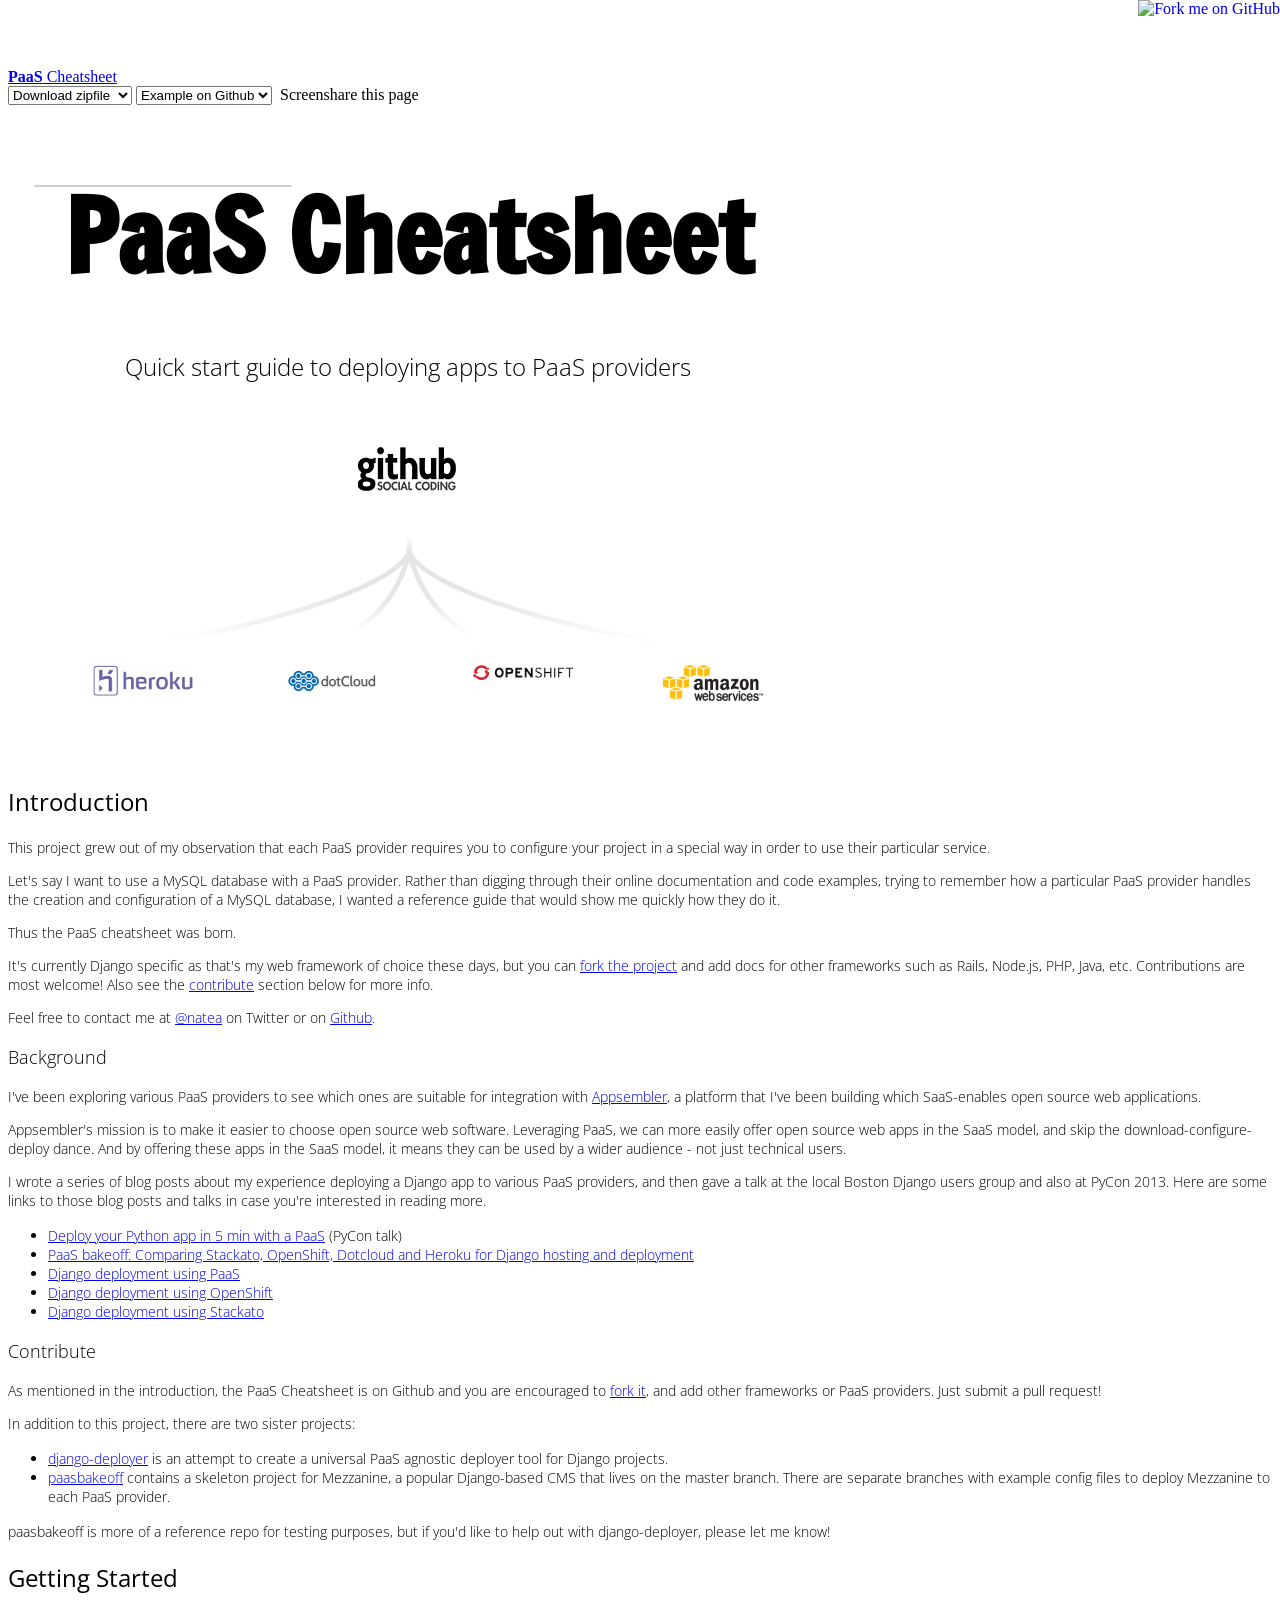
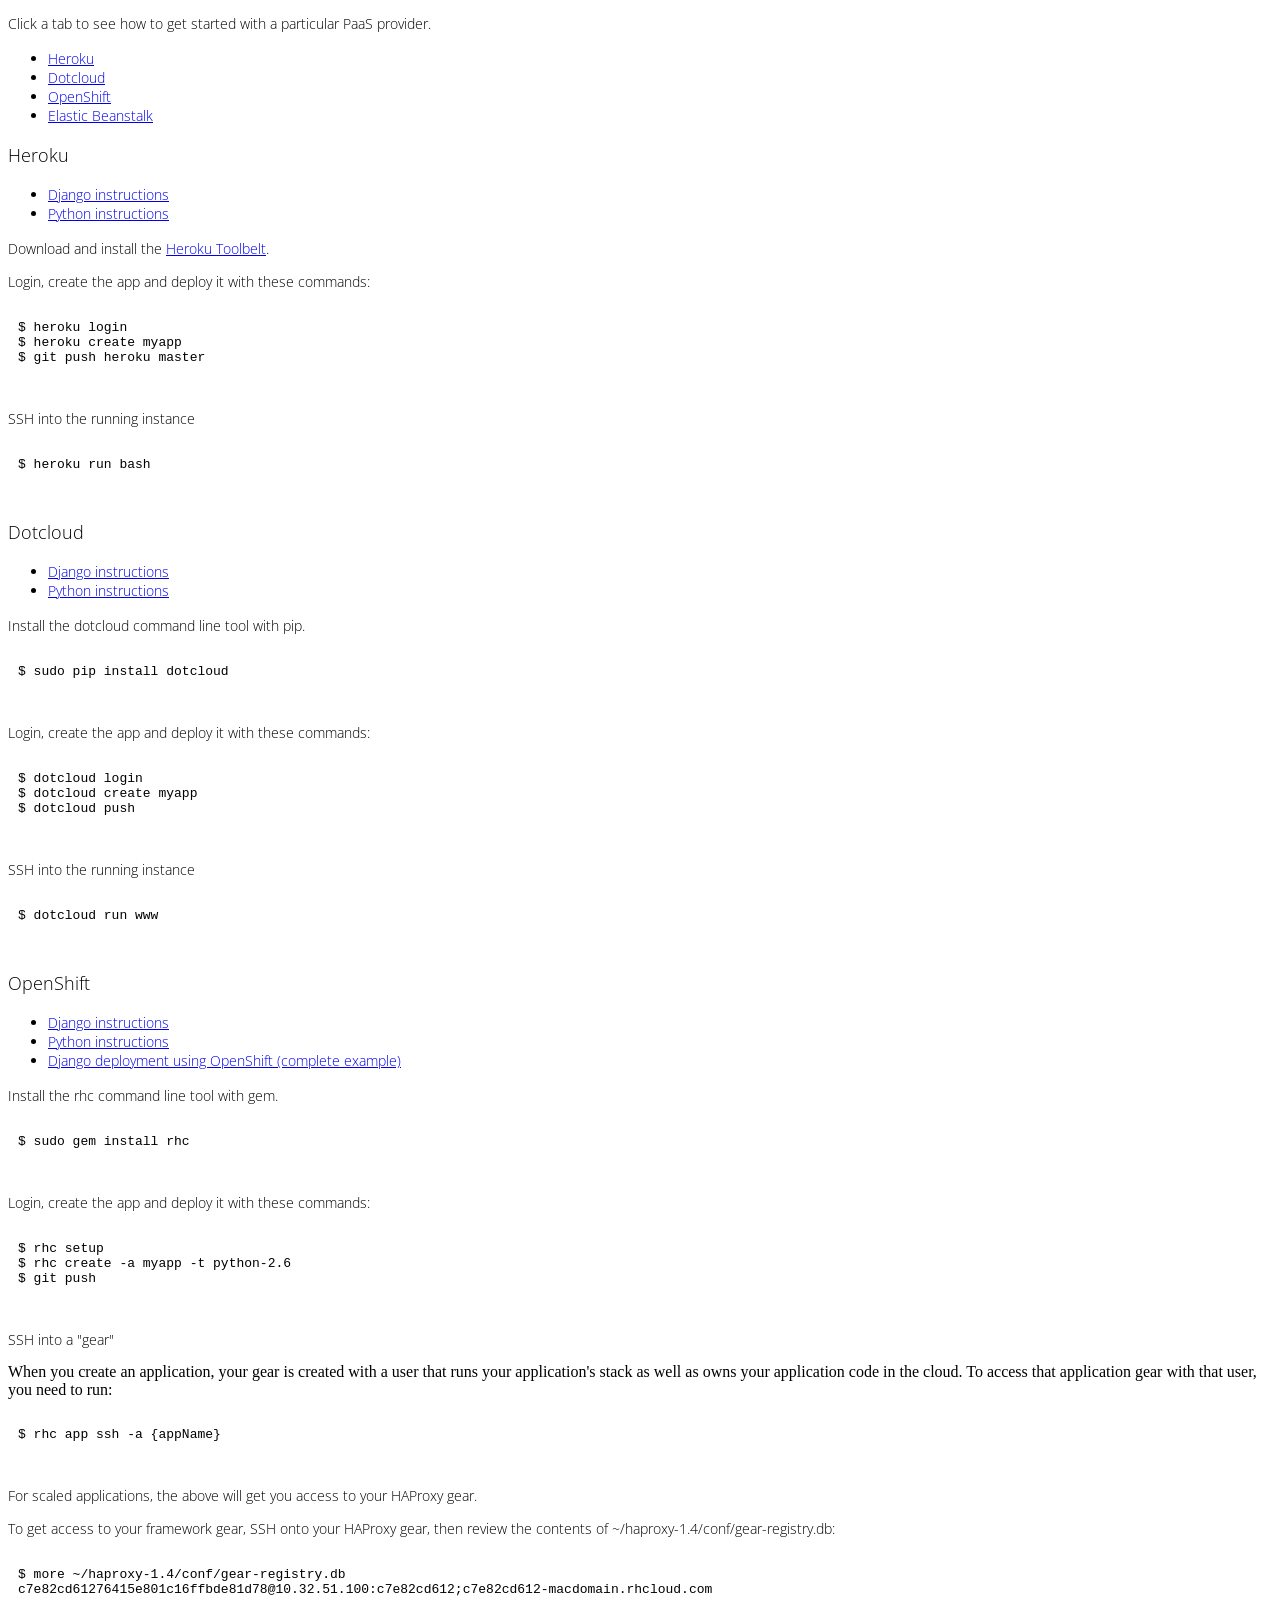
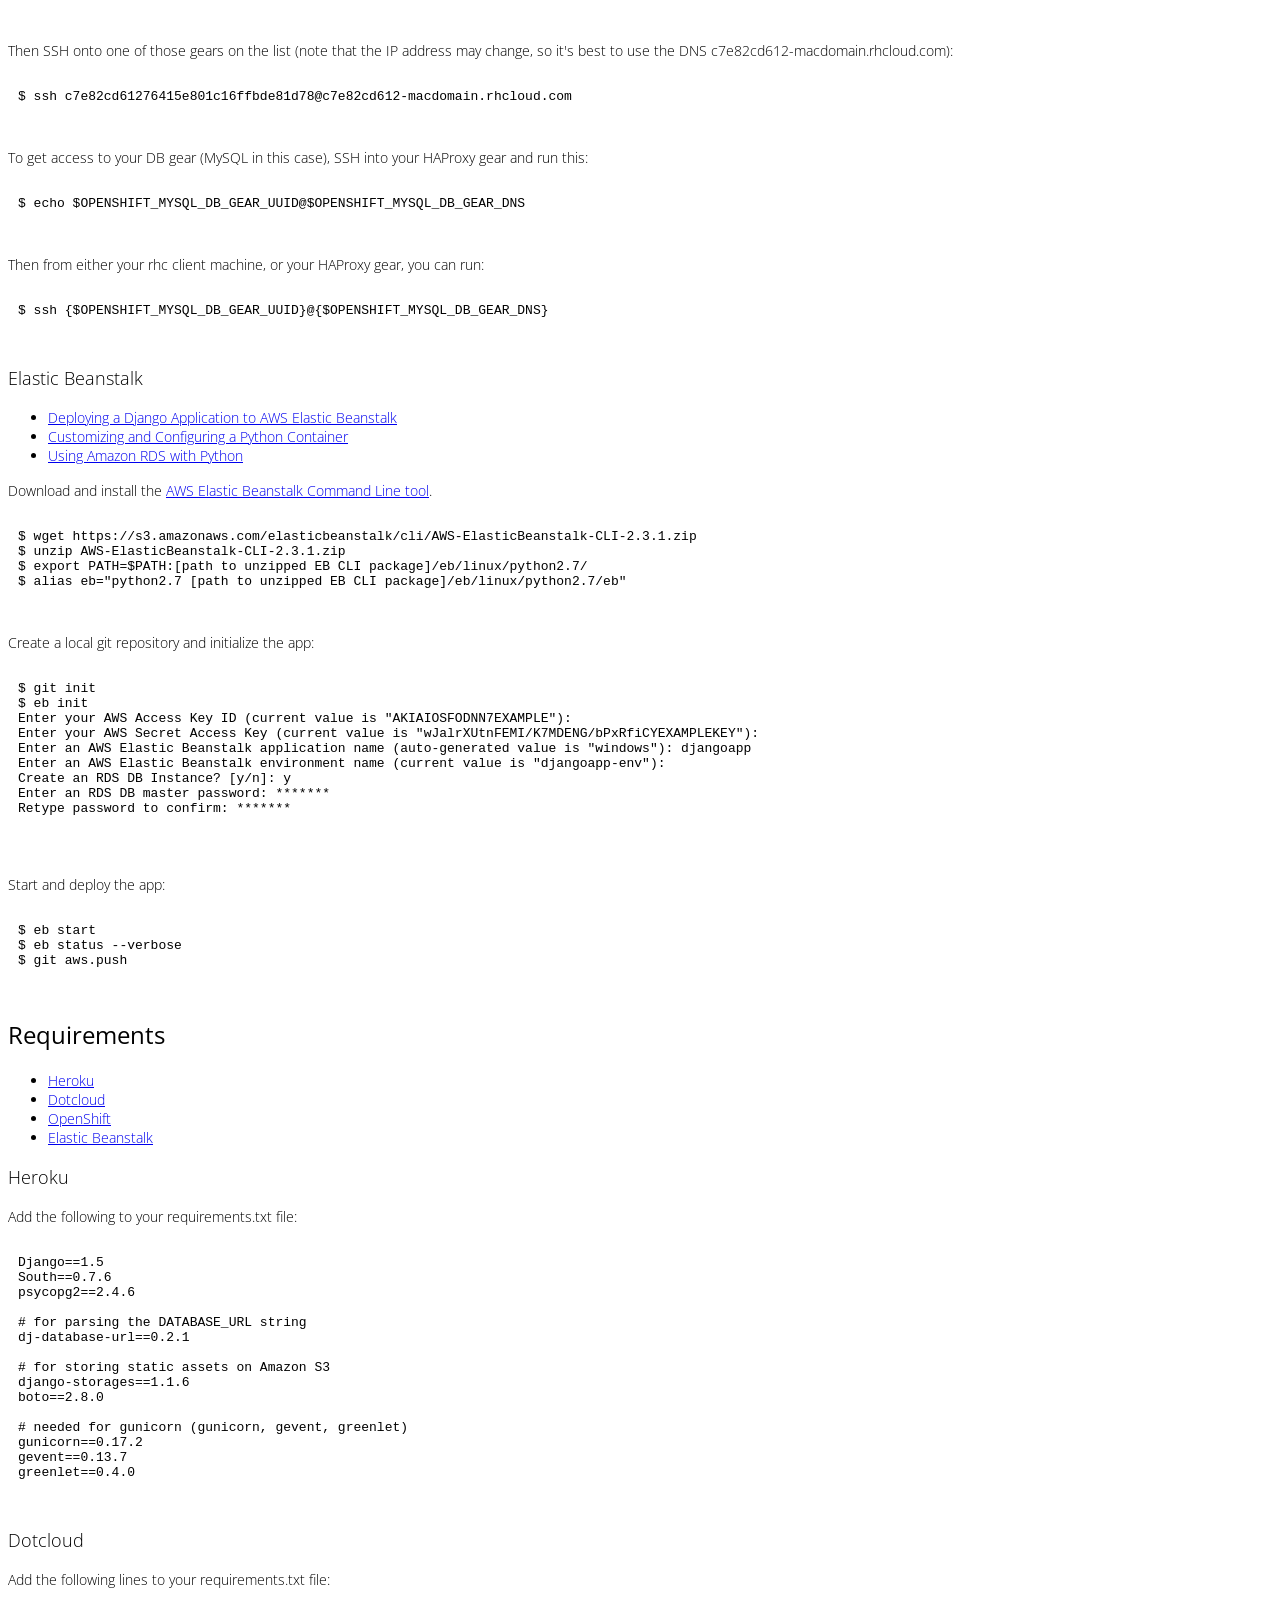
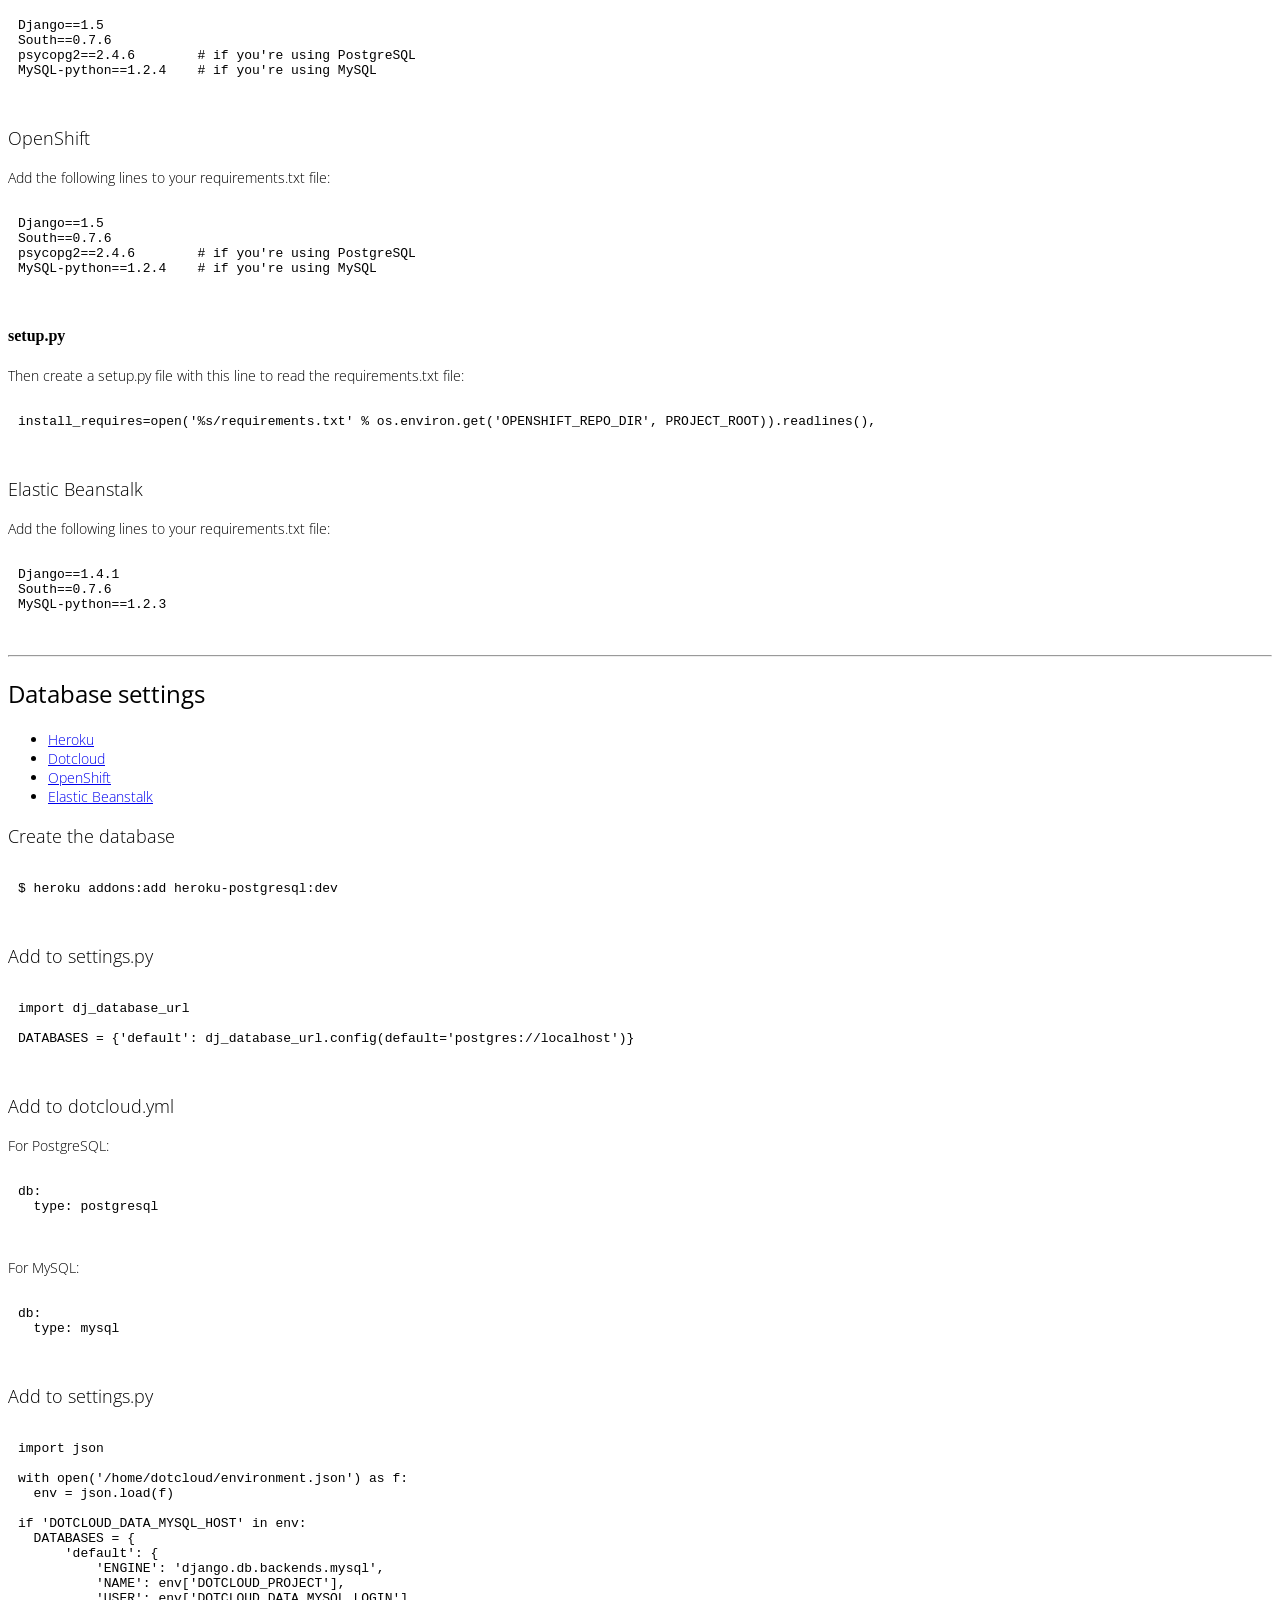
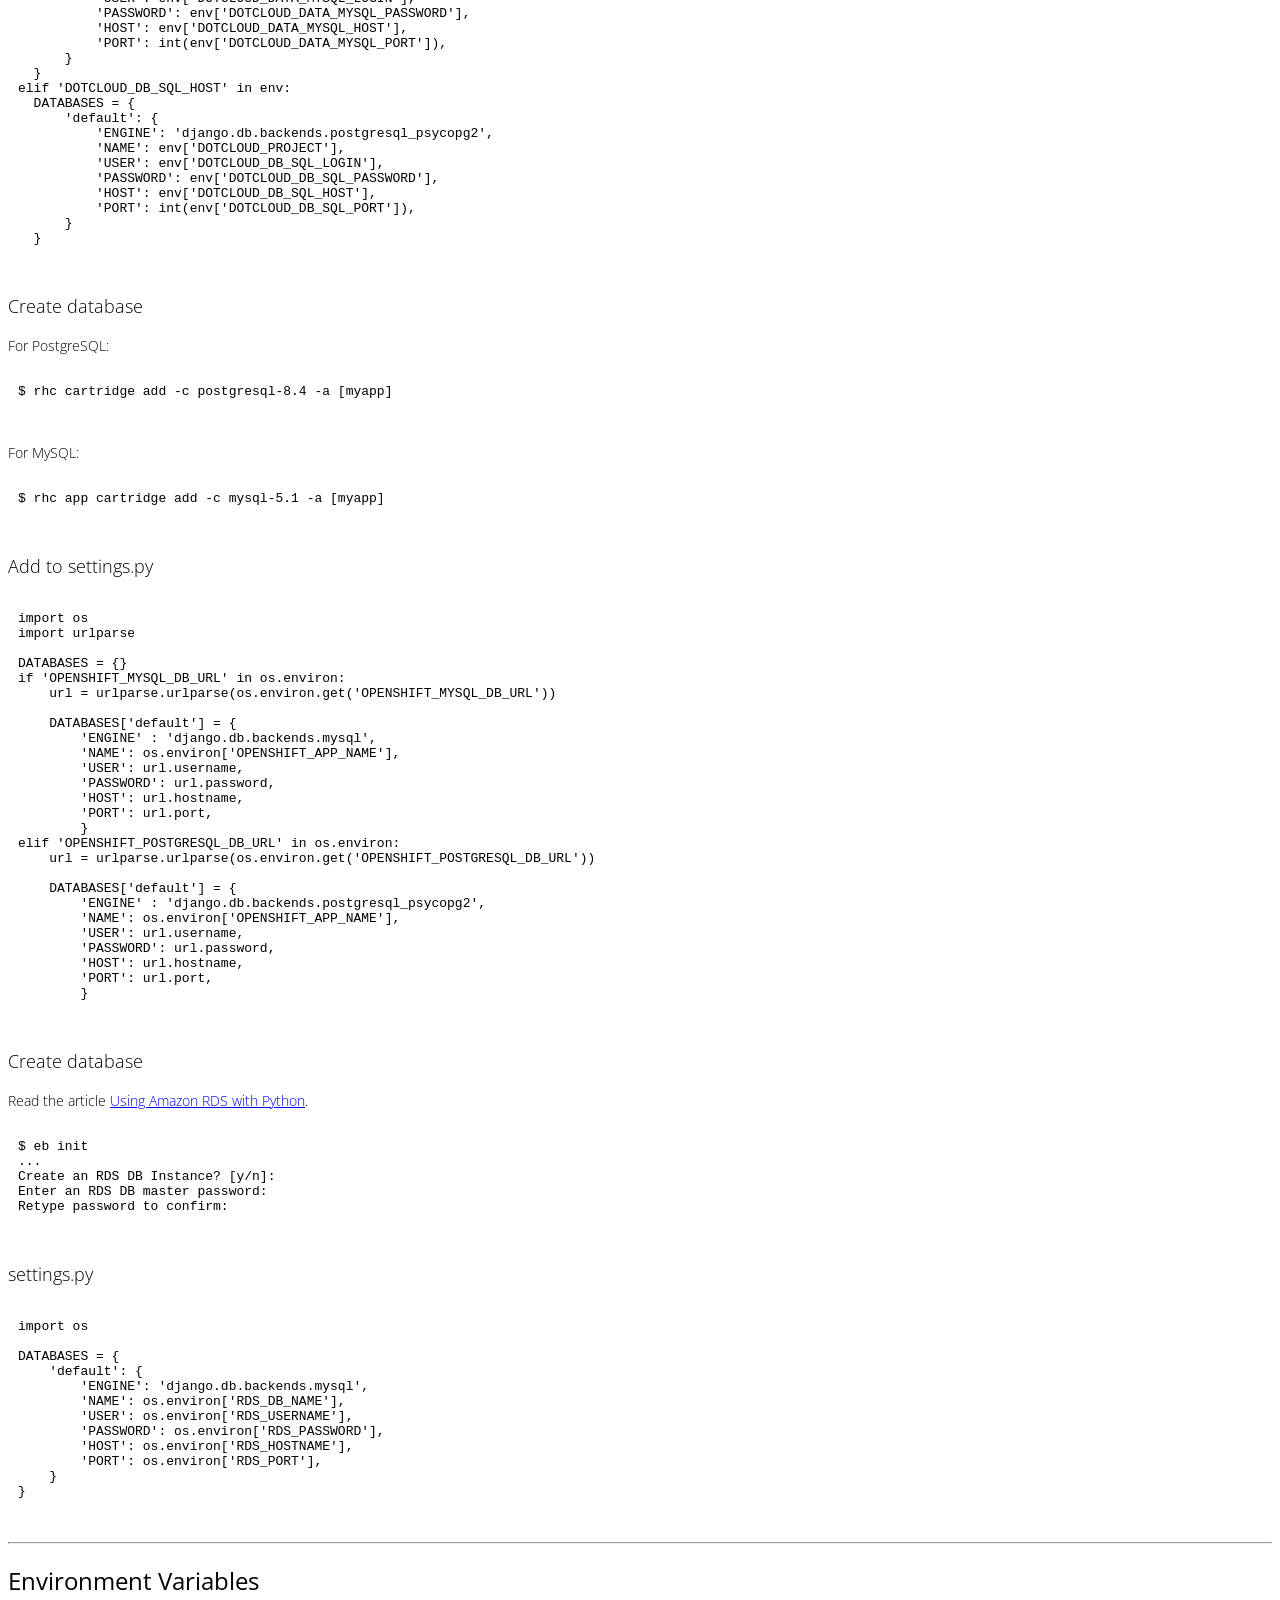
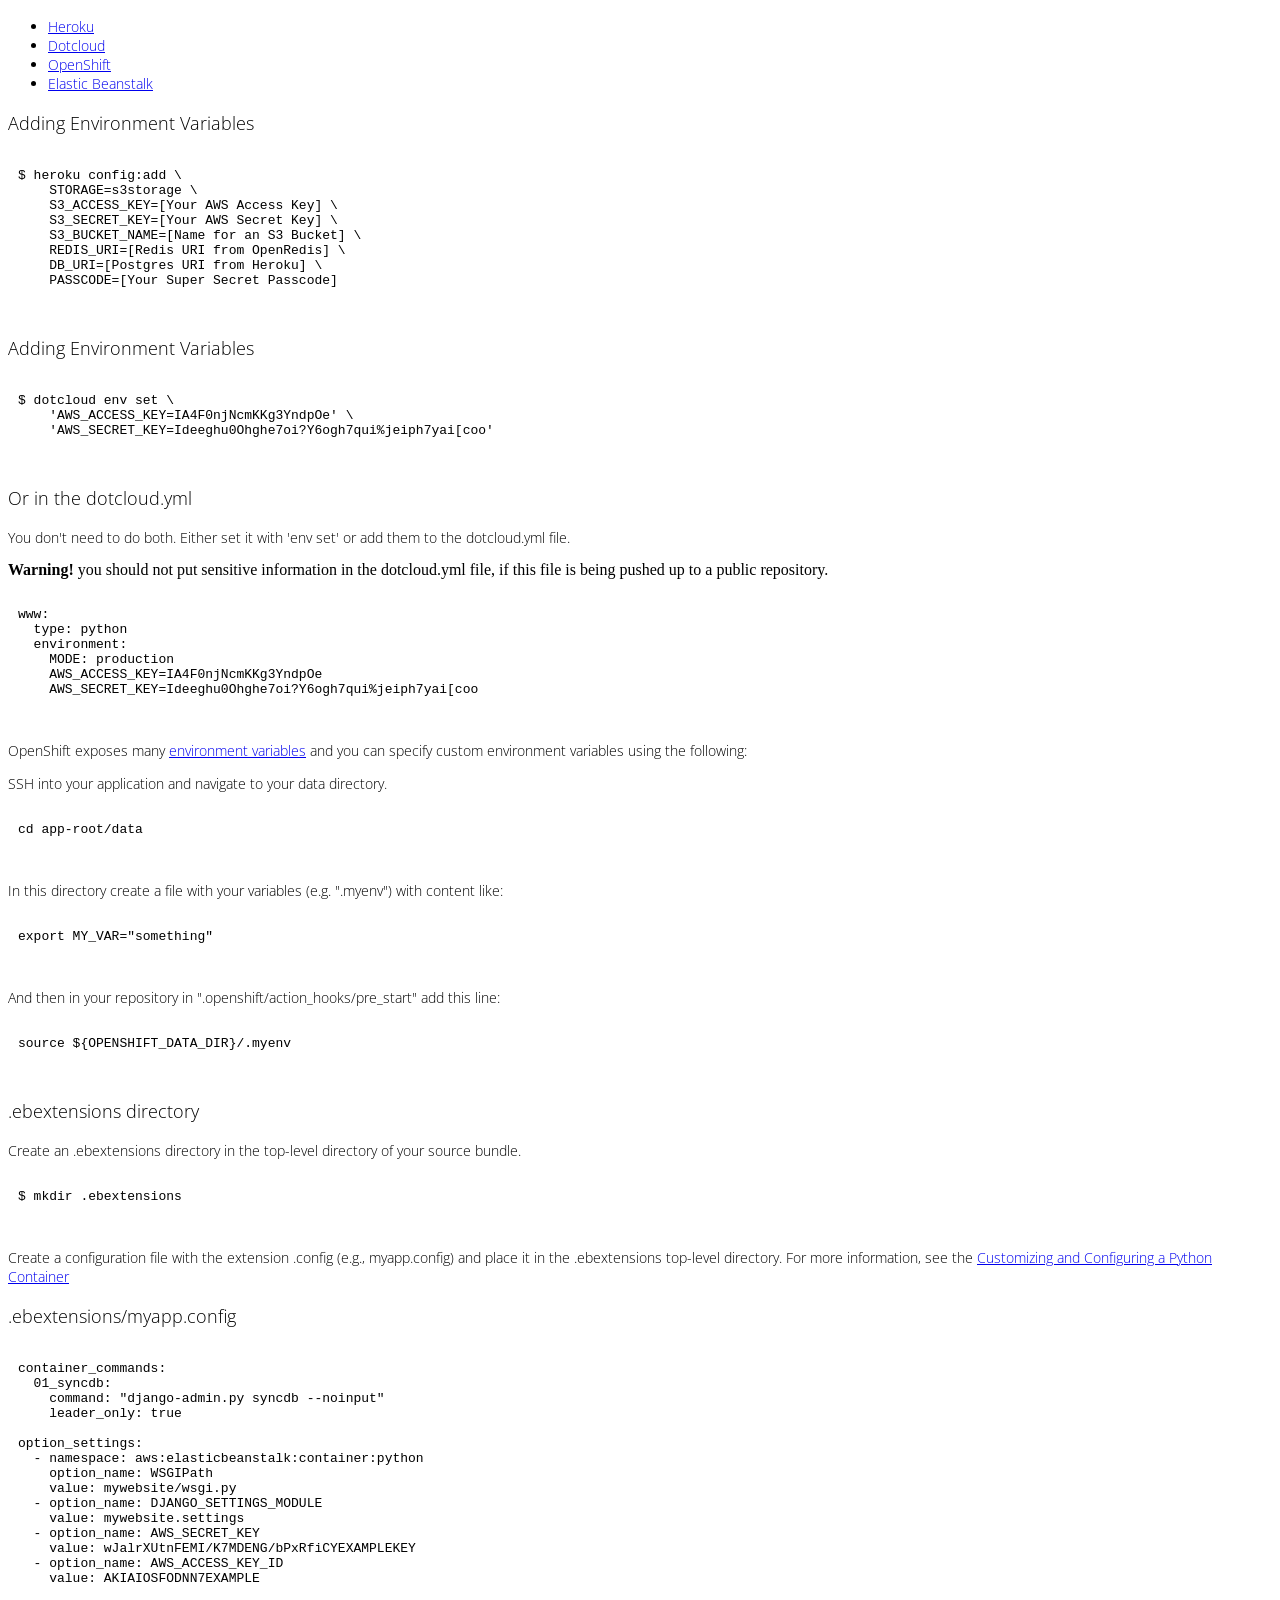
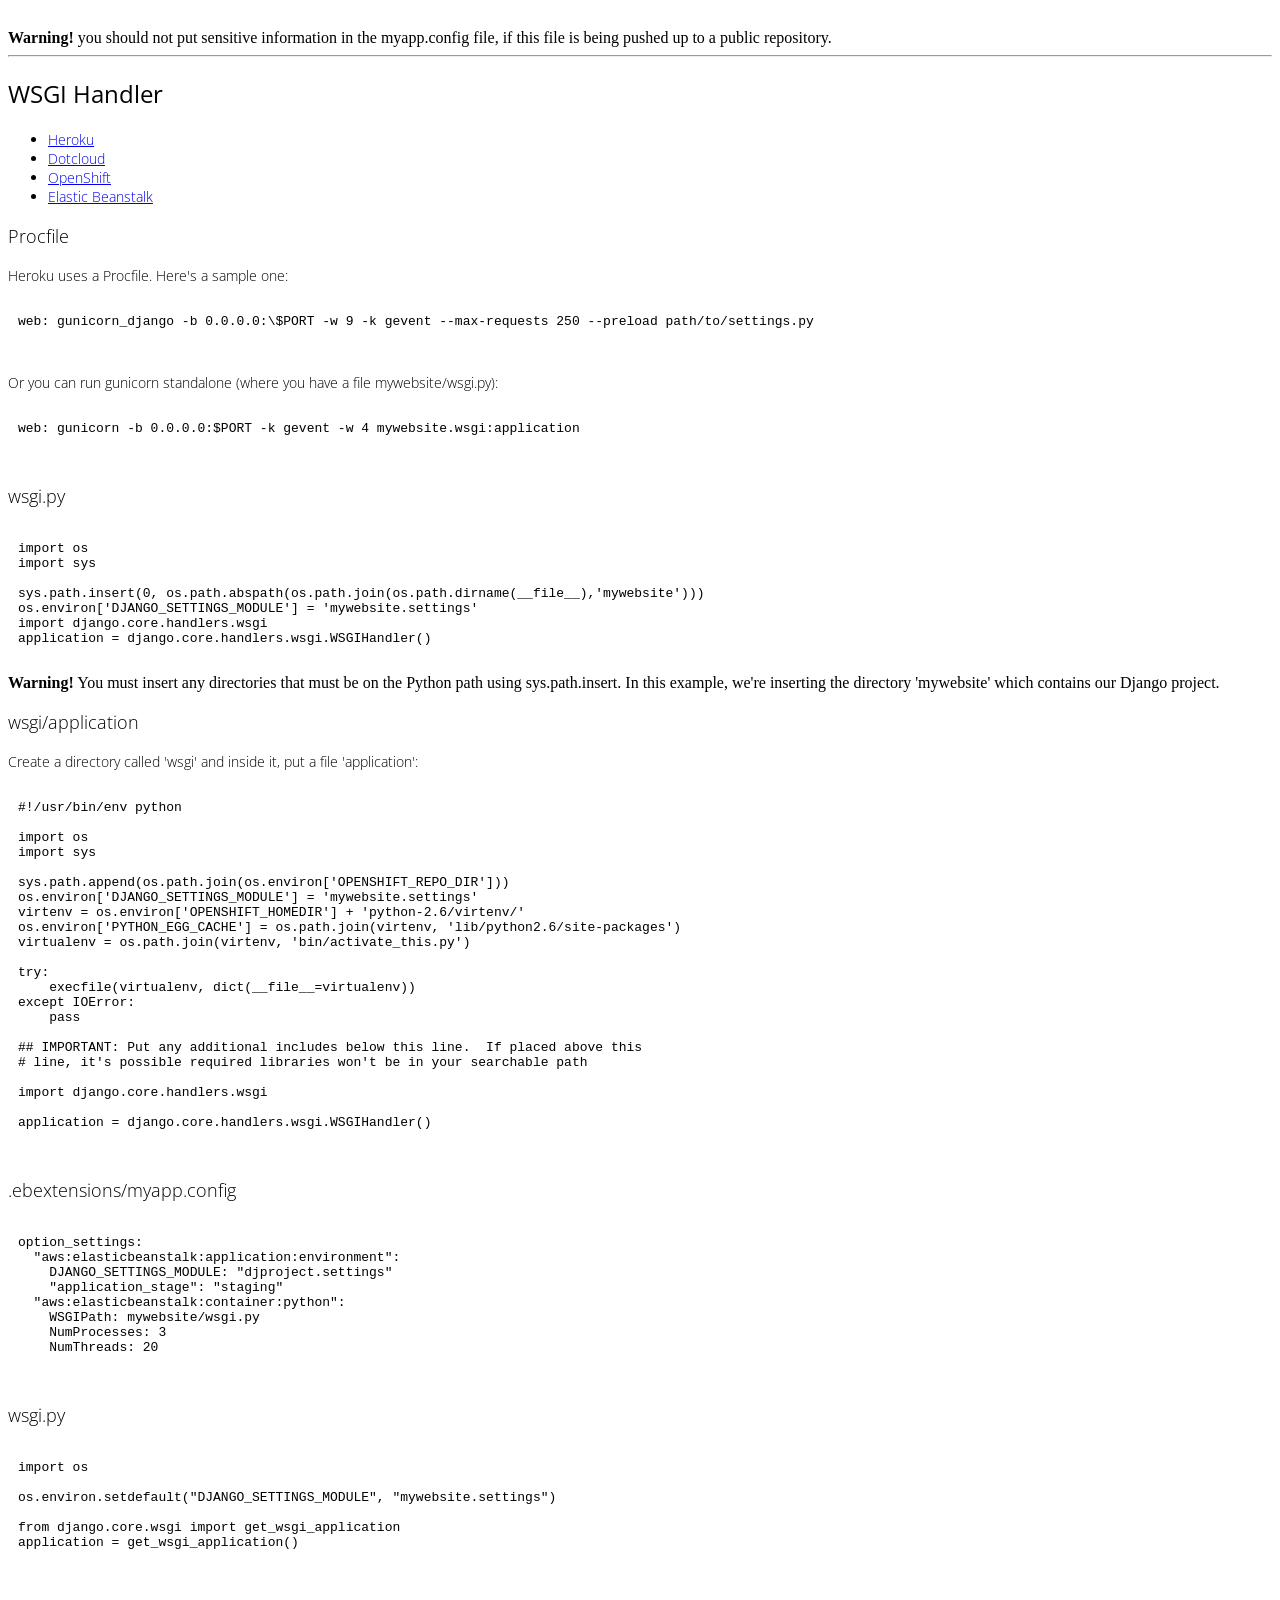
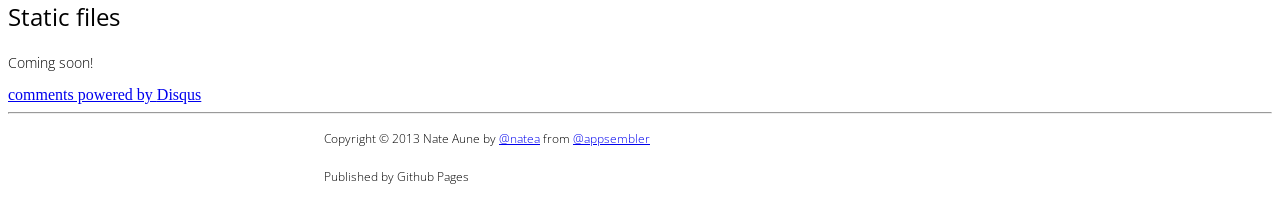
==== index.html @ c7075bfb "attempt to do tracking of the download and github link selection" ====
<!DOCTYPE html>
<html lang="en">
  <head>
    <meta charset="utf-8">
    <title>PaaS Cheatsheet for Django | Deploy to Heroku, Dotcloud, OpenShift, Elastic Beanstalk</title>
    <meta name="description" content="Get started quickly deploying your app to a number of PaaS providers.">
    <meta name="keywords" content="AWS, Amazon, Elastic Beanstalk, Dotcloud, Heroku, OpenShift, Stackato, Google App Engine, GAE, Python, Django, PaaS, deploy, hosting, Platform-as-a-Service">

    <!-- Mobile viewport optimized -->
    <meta name="viewport" content="width=device-width, initial-scale=1.0, minimum-scale=1.0, maximum-scale=1.0" />
    <meta http-equiv="X-UA-Compatible" content="IE=edge,chrome=1">
    <!-- Mobile Internet Explorer allows us to activate ClearType technology for smoothing fonts for easy reading -->
    <meta http-equiv="cleartype" content="on">

    <!-- Le styles -->
    <link href="//cdnjs.cloudflare.com/ajax/libs/twitter-bootstrap/2.3.1/css/bootstrap.min.css" rel="stylesheet" />
    <link href="//cdnjs.cloudflare.com/ajax/libs/twitter-bootstrap/2.3.1/css/bootstrap-responsive.min.css" rel="stylesheet" />
<!--     <link href="http://ajax.googleapis.com/ajax/libs/jqueryui/1.8.21/themes/black-tie/jquery-ui.css" rel="stylesheet">
 -->
    <link href="//cdnjs.cloudflare.com/ajax/libs/jqueryui/1.10.2/css/smoothness/jquery-ui-1.10.2.custom.min.css" rel="stylesheet" />    
    <link href="css/jquery.tocify.css" rel="stylesheet" />
    <link href="http://cdnjs.cloudflare.com/ajax/libs/prettify/r224/prettify.css" type="text/css" rel="stylesheet" />
    <link href="css/styles.css" type="text/css" rel="stylesheet" />
<!--     <link href="http://assets.annotateit.org/annotator/v1.2.5/annotator.min.css" rel="stylesheet" /> -->
    <link href="http://cdnjs.cloudflare.com/ajax/libs/jquery.selectboxit/3.3.0/jquery.selectBoxIt.css" rel="stylesheet" />

    <link href="http://fonts.googleapis.com/css?family=Francois+One" rel="stylesheet">
    <link href='http://fonts.googleapis.com/css?family=Open+Sans:400,300' rel='stylesheet' type='text/css'>

    <!-- Le HTML5 shim, for IE6-8 support of HTML5 elements -->
    <!--[if lt IE 9]>
      <script src="http://html5shim.googlecode.com/svn/trunk/html5.js"></script>
    <![endif]-->

  </head>

  <body>
    <a href="http://github.com/appsembler/paascheatsheet" target="_blank" id="fork-me"><img style="position: fixed;top: 0; right: 0; border: 0;z-index:999999;" src="https://s3.amazonaws.com/github/ribbons/forkme_right_white_ffffff.png" alt="Fork me on GitHub" alt="Fork me on GitHub"></a>
    <div class="navbar navbar-fixed-top">
      <div class="navbar-inner">
        <div class="container-fluid">
          <a class="btn btn-navbar" data-toggle="collapse" data-target=".nav-collapse">
            <span class="icon-bar"></span>
            <span class="icon-bar"></span>
            <span class="icon-bar"></span>
          </a>
          <a class="brand" href="#"><strong>PaaS</strong> Cheatsheet</a>

          <div class="nav-collapse">
<!--             <ul class="nav">
              <li class="active"><a href="index.html">Home</a></li>
              <li><a href="about.html">About</a></li>
            </ul> -->

            <select id="download">
              <option name="#"><i class="icon-download-alt"></i>Download zipfile</option>
              <option name="heroku" href="https://github.com/appsembler/paasbakeoff/archive/heroku.zip" data-iconurl="img/favicons/heroku.ico">Heroku</option>
              <option name="dotcloud" href="https://github.com/appsembler/paasbakeoff/archive/dotcloud.zip" data-iconurl="img/favicons/dotcloud.ico">Dotcloud</option>
              <option name="openshift" href="https://github.com/appsembler/paasbakeoff/archive/openshift.zip" data-iconurl="img/favicons/openshift.png">OpenShift</option>
              <option name="elasticbeanstalk" href="https://github.com/appsembler/paasbakeoff/archive/elasticbeanstalk.zip" data-iconurl="img/favicons/elasticbeanstalk.ico">Elastic Beanstalk</option>
            </select>

            <select id="github">
              <option name="#"><i class="icon-download-alt"></i>Example on Github</option>
              <option name="heroku" href="https://github.com/appsembler/paasbakeoff/tree/heroku" data-iconurl="img/favicons/heroku.ico">Heroku</option>
              <option name="dotcloud" href="https://github.com/appsembler/paasbakeoff/tree/dotcloud" data-iconurl="img/favicons/dotcloud.ico">Dotcloud</option>
              <option name="openshift" href="https://github.com/appsembler/paasbakeoff/tree/openshift" data-iconurl="img/favicons/openshift.png">OpenShift</option>
              <option name="elasticbeanstalk" href="https://github.com/appsembler/paasbakeoff/tree/elasticbeanstalk" data-iconurl="img/favicons/elasticbeanstalk.ico">Elastic Beanstalk</option>
            </select>
          <!-- TowTruck 
          http://towtruck.mozillalabs.com
          -->
          <a class="btn btn-small" onclick="TowTruck(this); return false;"><i class="icon-desktop"></i>&nbsp;Screenshare this page</a>

          <!-- Gittip button -->
          <iframe style="border: 0; margin: 0; padding: 0;"
                  src="https://www.gittip.com/natea/widget.html"
                  width="48pt" height="22pt" id="gittip"></iframe>

          <!-- AnnotateIt 
          https://github.com/okfn/annotator/
          -->
<!--           <a class="bookmarklet" href='javascript:(function(a,b){a._annotatorConfig={auth:{tokenUrl:"http://annotateit.org/api/token"},store:{prefix:"http://annotateit.org/api"},tags:!0},s=b.body.appendChild(b.createElement("script")),s.language="javascript",s.src="http://assets.annotateit.org/bookmarklet/bootstrap.js"})(this,this.document);'>Comment on this page</a> -->

<!-- AddThis Button BEGIN -->
<span class="addthis_toolbox addthis_default_style inline">
  <a class="addthis_button_facebook_like" fb:like:layout="button_count"></a>
  <a class="addthis_button_tweet"></a>
  <a class="addthis_button_google_plusone" g:plusone:size="medium"></a>
  <a class="addthis_button_reddit"></a>
  <a class="addthis_button_linkedin"></a>
  <a class="addthis_counter addthis_pill_style"></a>
</span>
<!-- AddThis Button END -->
          </div>
         </div><!--/.nav-collapse -->

        </div>
      </div>
    </div>


    <div class="container-fluid">
       <div class="row-fluid"> 
        <div class="span3 tocify">
          <div id="toc">
          </div><!--/.well -->
        </div><!--/span-->
        <div class="span9" id="content">

          <!-- Jumbotron -->
          <div class="jumbotron">

            <div class="providers" style="width: 800px;">
              <h1>PaaS Cheatsheet</h1>
              <p class="lead">Quick start guide to deploying apps to PaaS providers</p>
              <img style="display: block; margin: 0 auto;" src="img/logos/github-logo.png" />
              <img style="display: block; margin: 0 auto;" src="img/splay.png">

              <ul class="provider-list">
                <li>
                  <img src="img/logos/heroku-logo-white.jpg" style="display: inline-block; width: 100px;">
                </li>
                <li>
                  <img src="img/logos/dotcloud-logo.jpg" style="display: inline-block; width: 100px;">
                </li>
                <li>
                  <img src="img/logos/openshift_logo.png" style="display: inline-block; width: 100px;">
                </li>
                <li>
                  <img src="img/logos/amazon-web-services-logo.png" style="display: inline-block; width: 100px;">
                </li>
              </ul>
            </div>
          </div>

      <section id="introduction">
        <h2>Introduction</h2>
        <p>This project grew out of my observation that each PaaS provider requires you to configure your project in a special way in order to use their particular service.</p> 
        <p>Let's say I want to use a MySQL database with a PaaS provider. Rather than digging through their online documentation and code examples, trying to remember how a particular PaaS provider handles the creation and configuration of a MySQL database, I wanted a reference guide that would show me quickly how they do it.</p>
        <p>Thus the PaaS cheatsheet was born.</p>
        <p> It's currently Django specific as that's my web framework of choice these days, but you can <a href="http://github.com/appsembler/paascheatsheet">fork the project</a> and add docs for other frameworks such as Rails, Node.js, PHP, Java, etc. Contributions are most welcome! Also see the <a href="#contribute">contribute</a> section below for more info.</p>
        <p>Feel free to contact me at <a href="http://twitter.com/natea">@natea</a> on Twitter or on <a href="http://github.com/natea">Github</a>.</p>
      </section>

      <section id="background">
        <h3>Background</h3>
        <p>I've been exploring various PaaS providers to see which ones are suitable for integration with <a href="http://appsembler.com">Appsembler</a>, a platform that I've been building which SaaS-enables open source web applications.</p>
          <p>Appsembler's mission is to make it easier to choose open source web software. Leveraging PaaS, we can more easily offer open source web apps in the SaaS model, and skip the download-configure-deploy dance. And by offering these apps in the SaaS model, it means they can be used by a wider audience - not just technical users.</p>
        <p>I wrote a series of blog posts about my experience deploying a Django app to various PaaS providers, and then gave a talk at the local Boston Django users group and also at PyCon 2013. Here are some links to those blog posts and talks in case you're interested in reading more.</p>
        <ul>
          <li><a href="http://appsembler.com/blog/deploy-your-python-app-in-5-min-with-a-paas/">Deploy your Python app in 5 min with a PaaS</a> (PyCon talk)</li>
          <li><a href="http://appsembler.com/blog/paas-bakeoff-comparing-stackato-openshift-dotcloud-and-heroku-for-django-hosting-and-deployment/">PaaS bakeoff: Comparing Stackato, OpenShift, Dotcloud and Heroku for Django hosting and deployment</a></li>
          <li><a href="http://appsembler.com/blog/django-deployment-using-paas/">Django deployment using PaaS</a></li>
          <li><a href="http://appsembler.com/blog/django-deployment-using-openshift/">Django deployment using OpenShift</a></li>
          <li><a href="http://appsembler.com/blog/django-deployment-using-stackato/">Django deployment using Stackato</a></li>
        </ul>

      </section>

      <section id="contribute">
        <h3>Contribute</h3>
        <p>As mentioned in the introduction, the PaaS Cheatsheet is on Github and you are encouraged to <a href="http://github.com/appsembler/paascheatsheet">fork it</a>, and add other frameworks or PaaS providers. Just submit a pull request!</p>
        <p>In addition to this project, there are two sister projects:</p>
          <ul>
            <li><a href="http://github.com/natea/django-deployer">django-deployer</a> is an attempt to create a universal PaaS agnostic deployer tool for Django projects.</li>
            <li><a href="http://github.com/appsembler/paasbakeoff">paasbakeoff</a> contains a skeleton project for Mezzanine, a popular Django-based CMS that lives on the master branch. There are separate branches with example config files to deploy Mezzanine to each PaaS provider.</li>
        </ul>
            <p>paasbakeoff is more of a reference repo for testing purposes, but if you'd like to help out with django-deployer, please let me know!</p> 
      </section>

      <section id="getting-started">
        <h2>Getting Started</h2>
        <p>Click a tab to see how to get started with a particular PaaS provider.</p>
    <ul class="nav nav-tabs">
      <li><a href="#getstarted-heroku" data-toggle="tab">Heroku</a></li>
      <li><a href="#getstarted-dotcloud" data-toggle="tab">Dotcloud</a></li>
      <li><a href="#getstarted-openshift" data-toggle="tab">OpenShift</a></li>
      <li><a href="#getstarted-elasticbeanstalk" data-toggle="tab">Elastic Beanstalk</a></li>
    </ul>
    <div class="tab-content">
      <div class="tab-pane" id="getstarted-heroku">
        <h3>Heroku</h3>
        <ul>
          <li><a href="https://devcenter.heroku.com/articles/django">Django instructions</a></li>
          <li><a href="https://devcenter.heroku.com/categories/python">Python instructions</a></li>
        </ul>
        <p>Download and install the <a href="https://toolbelt.heroku.com/">Heroku Toolbelt</a>.</p>
        <p>Login, create the app and deploy it with these commands:</p> 
        <pre class="prettyprint">
          <code class="language-bash">
$ heroku login
$ heroku create myapp
$ git push heroku master
        </code>
        </pre>
        <p>SSH into the running instance</p>
          <pre class="prettyprint">
          <code class="language-bash">
$ heroku run bash
          </code>
        </pre>
      </div>     


      <div class="tab-pane" id="getstarted-dotcloud">
        <h3>Dotcloud</h3>
        <ul>
          <li><a href="http://docs.dotcloud.com/tutorials/python/django/">Django instructions</a></li>
          <li><a href="http://docs.dotcloud.com/tutorials/python/">Python instructions</a></li>
        </ul>
        <p>Install the dotcloud command line tool with pip.</p>
        <pre class="prettyprint">
          <code class="language-bash">
$ sudo pip install dotcloud
        </code>
        </pre>
        <p>Login, create the app and deploy it with these commands:</p> 
        <pre class="prettyprint">
          <code class="language-bash">
$ dotcloud login
$ dotcloud create myapp
$ dotcloud push
        </code>
        </pre>
        <p class="info">
        <p>SSH into the running instance</p>
          <pre class="prettyprint">
          <code class="language-bash">
$ dotcloud run www
          </code>
        </pre>
      </div>     


      <div class="tab-pane" id="getstarted-openshift">
        <h3>OpenShift</h3>
        <ul>
          <li><a href="https://www.openshift.com/get-started/django">Django instructions</a></li>
          <li><a href="https://www.openshift.com/developers/python">Python instructions</a></li>
          <li><a href="http://appsembler.com/blog/django-deployment-using-openshift/">Django deployment using OpenShift (complete example)</a></li>
        </ul>
        <p>Install the rhc command line tool with gem.</p>
        <pre class="prettyprint">
          <code class="language-bash">
$ sudo gem install rhc
        </code>
        </pre>

        <p>Login, create the app and deploy it with these commands:</p> 
        <pre class="prettyprint">
          <code class="language-bash">
$ rhc setup
$ rhc create -a myapp -t python-2.6
$ git push
        </code>
        </pre>
        <p>SSH into a "gear"</p>
        When you create an application, your gear is created with a user that runs your application's stack as well as owns your application code in the cloud.  To access that application gear with that user, you need to run:
        <pre class="prettyprint">
          <code class="language-bash">
$ rhc app ssh -a {appName}
          </code>
        </pre>
<p>For scaled applications, the above will get you access to your HAProxy gear.</p>
<p>To get access to your framework gear, SSH onto your HAProxy gear, then review the contents of ~/haproxy-1.4/conf/gear-registry.db:</p>
        <pre class="prettyprint">
          <code class="language-bash">
$ more ~/haproxy-1.4/conf/gear-registry.db
c7e82cd61276415e801c16ffbde81d78@10.32.51.100:c7e82cd612;c7e82cd612-macdomain.rhcloud.com
          </code>
        </pre>
        <p>Then SSH onto one of those gears on the list (note that the IP address may change, so it's best to use the DNS c7e82cd612-macdomain.rhcloud.com):</p>
        <pre class="prettyprint">
          <code class="language-bash">        
$ ssh c7e82cd61276415e801c16ffbde81d78@c7e82cd612-macdomain.rhcloud.com
          </code>
        </pre>
<p>To get access to your DB gear (MySQL in this case), SSH into your HAProxy gear and run this:</p>
        <pre class="prettyprint">
          <code class="language-bash"> 
$ echo $OPENSHIFT_MYSQL_DB_GEAR_UUID@$OPENSHIFT_MYSQL_DB_GEAR_DNS
        </code>
        </pre>
<p>Then from either your rhc client machine, or your HAProxy gear, you can run: </p>
        <pre class="prettyprint">
          <code class="language-bash"> 
$ ssh {$OPENSHIFT_MYSQL_DB_GEAR_UUID}@{$OPENSHIFT_MYSQL_DB_GEAR_DNS}
          </code>
        </pre>
      </div>     


      <div class="tab-pane" id="getstarted-elasticbeanstalk">
        <h3>Elastic Beanstalk</h3>
        <ul>
          <li><a href="http://docs.aws.amazon.com/elasticbeanstalk/latest/dg/create_deploy_Python_django.html">Deploying a Django Application to AWS Elastic Beanstalk</a></li>
          <li><a href="http://docs.aws.amazon.com/elasticbeanstalk/latest/dg/create_deploy_Python_custom_container.html">Customizing and Configuring a Python Container</a></li>
          <li><a href="http://docs.aws.amazon.com/elasticbeanstalk/latest/dg/create_deploy_Python.rds.html">Using Amazon RDS with Python</a></li>
        </ul>
        <p>Download and install the <a href="http://aws.amazon.com/code/6752709412171743">AWS Elastic Beanstalk Command Line tool</a>.</p>
        <pre class="prettyprint">
          <code class="language-bash">
$ wget https://s3.amazonaws.com/elasticbeanstalk/cli/AWS-ElasticBeanstalk-CLI-2.3.1.zip
$ unzip AWS-ElasticBeanstalk-CLI-2.3.1.zip
$ export PATH=$PATH:[path to unzipped EB CLI package]/eb/linux/python2.7/
$ alias eb="python2.7 [path to unzipped EB CLI package]/eb/linux/python2.7/eb"
          </code>
          </pre>
        <p>Create a local git repository and initialize the app:</p> 
        <pre class="prettyprint">
          <code class="language-bash">
$ git init
$ eb init
Enter your AWS Access Key ID (current value is "AKIAIOSFODNN7EXAMPLE"): 
Enter your AWS Secret Access Key (current value is "wJalrXUtnFEMI/K7MDENG/bPxRfiCYEXAMPLEKEY"): 
Enter an AWS Elastic Beanstalk application name (auto-generated value is "windows"): djangoapp
Enter an AWS Elastic Beanstalk environment name (current value is "djangoapp-env"): 
Create an RDS DB Instance? [y/n]: y
Enter an RDS DB master password: *******
Retype password to confirm: *******

        </code>
        </pre>
        <p>Start and deploy the app:</p>
          <pre class="prettyprint">
          <code class="language-bash">
$ eb start
$ eb status --verbose
$ git aws.push
          </code>
        </pre>
      </div>     
    </div>


    </section>

    <section id="requirements">

    <h2>Requirements</h2>
    <ul class="nav nav-tabs">
      <li><a href="#requirements-heroku" data-toggle="tab">Heroku</a></li>
      <li><a href="#requirements-dotcloud" data-toggle="tab">Dotcloud</a></li>
      <li><a href="#requirements-openshift" data-toggle="tab">OpenShift</a></li>
      <li><a href="#requirements-elasticbeanstalk" data-toggle="tab">Elastic Beanstalk</a></li>
    </ul>
    <div class="tab-content">
      <div class="tab-pane" id="requirements-heroku">
        <h3>Heroku</h3>
        <p>Add the following to your requirements.txt file:</p>
        <pre class="prettyprint">
          <code class="language-text">
Django==1.5
South==0.7.6
psycopg2==2.4.6

# for parsing the DATABASE_URL string
dj-database-url==0.2.1

# for storing static assets on Amazon S3
django-storages==1.1.6
boto==2.8.0

# needed for gunicorn (gunicorn, gevent, greenlet)
gunicorn==0.17.2
gevent==0.13.7
greenlet==0.4.0
        </code>
        </pre>
      </div>
      <div class="tab-pane" id="requirements-dotcloud">
        <h3>Dotcloud</h3>
        <p>Add the following lines to your requirements.txt file:</p>
        <pre class="prettyprint">
          <code class="language-text">
Django==1.5
South==0.7.6
psycopg2==2.4.6        # if you're using PostgreSQL
MySQL-python==1.2.4    # if you're using MySQL
        </code>
        </pre>

      <!-- 
TODO: show how to use DOTCLOUD_DATA_MYSQL_URL -->

      </div>

      <div class="tab-pane" id="requirements-openshift">
        <h3>OpenShift</h3>
        <p>Add the following lines to your requirements.txt file:</p>
        <pre class="prettyprint">
          <code class="language-text">
Django==1.5
South==0.7.6
psycopg2==2.4.6        # if you're using PostgreSQL
MySQL-python==1.2.4    # if you're using MySQL
        </code>
        </pre>
        <h4>setup.py</h4>
        <p>Then create a setup.py file with this line to read the requirements.txt file:</p>
        <pre class="prettyprint">
          <code class="language-py">
install_requires=open('%s/requirements.txt' % os.environ.get('OPENSHIFT_REPO_DIR', PROJECT_ROOT)).readlines(),
          </code>
        </pre>
      </div>
      <div class="tab-pane" id="requirements-elasticbeanstalk">
        <h3>Elastic Beanstalk</h3>
        <p>Add the following lines to your requirements.txt file:</p>
        <pre class="prettyprint">
          <code class="language-text">
Django==1.4.1
South==0.7.6
MySQL-python==1.2.3
        </code>
        </pre>
      </div>
    </div>

  </section>

<hr>

    <section id="database-settings">

    <h2>Database settings</h2>
    <ul class="nav nav-tabs">
      <li><a href="#database-heroku" data-toggle="tab">Heroku</a></li>
      <li><a href="#database-dotcloud" data-toggle="tab">Dotcloud</a></li>
      <li><a href="#database-openshift" data-toggle="tab">OpenShift</a></li>
      <li><a href="#database-elasticbeanstalk" data-toggle="tab">Elastic Beanstalk</a></li>
    </ul>
    <div class="tab-content">
       <div class="tab-pane" id="database-heroku">
        <h3>Create the database</h3>
        <pre class="prettyprint">
          <code class="language-bash">
$ heroku addons:add heroku-postgresql:dev
          </code>
        </pre>
        <h3>Add to settings.py</h3>
        <pre class="prettyprint">
          <code class="language-py">
import dj_database_url

DATABASES = {'default': dj_database_url.config(default='postgres://localhost')}
        </code>
        </pre>
      </div>
      <div class="tab-pane" id="database-dotcloud">
        <h3>Add to dotcloud.yml</h3>
        <p>For PostgreSQL:</p>
        <pre class="prettyprint">
          <code class="language-yml">
db:
  type: postgresql
          </code>
        </pre>
        <p>For MySQL:</p>
        <pre class="prettyprint">
          <code class="language-yml">
db:
  type: mysql
          </code>
        </pre>
        <h3>Add to settings.py</h3>
        <pre class="prettyprint">
          <code class="language-py">
import json

with open('/home/dotcloud/environment.json') as f:
  env = json.load(f)

if 'DOTCLOUD_DATA_MYSQL_HOST' in env:
  DATABASES = {
      'default': {
          'ENGINE': 'django.db.backends.mysql',
          'NAME': env['DOTCLOUD_PROJECT'],
          'USER': env['DOTCLOUD_DATA_MYSQL_LOGIN'],
          'PASSWORD': env['DOTCLOUD_DATA_MYSQL_PASSWORD'],
          'HOST': env['DOTCLOUD_DATA_MYSQL_HOST'],
          'PORT': int(env['DOTCLOUD_DATA_MYSQL_PORT']),
      }
  }
elif 'DOTCLOUD_DB_SQL_HOST' in env:
  DATABASES = {
      'default': {
          'ENGINE': 'django.db.backends.postgresql_psycopg2',
          'NAME': env['DOTCLOUD_PROJECT'],
          'USER': env['DOTCLOUD_DB_SQL_LOGIN'],
          'PASSWORD': env['DOTCLOUD_DB_SQL_PASSWORD'],
          'HOST': env['DOTCLOUD_DB_SQL_HOST'],
          'PORT': int(env['DOTCLOUD_DB_SQL_PORT']),
      }
  }
        </code>
        </pre>

      <!-- 
TODO: show how to use DOTCLOUD_DATA_MYSQL_URL -->

      </div>

      <div class="tab-pane" id="database-openshift">
        <h3>Create database</h3>
        <p>For PostgreSQL:</p>
        <pre class="prettyprint">
          <code class="language-bash">
$ rhc cartridge add -c postgresql-8.4 -a [myapp]
          </code>
        </pre>
        <p>For MySQL:</p>
        <pre class="prettyprint">
          <code class="language-bash">
$ rhc app cartridge add -c mysql-5.1 -a [myapp]
          </code>
        </pre>
        <h3>Add to settings.py</h3>
        <pre class="prettyprint">
          <code class="language-py">
import os
import urlparse

DATABASES = {}
if 'OPENSHIFT_MYSQL_DB_URL' in os.environ:
    url = urlparse.urlparse(os.environ.get('OPENSHIFT_MYSQL_DB_URL'))

    DATABASES['default'] = {
        'ENGINE' : 'django.db.backends.mysql',
        'NAME': os.environ['OPENSHIFT_APP_NAME'],
        'USER': url.username,
        'PASSWORD': url.password,
        'HOST': url.hostname,
        'PORT': url.port,
        }
elif 'OPENSHIFT_POSTGRESQL_DB_URL' in os.environ:
    url = urlparse.urlparse(os.environ.get('OPENSHIFT_POSTGRESQL_DB_URL'))

    DATABASES['default'] = {
        'ENGINE' : 'django.db.backends.postgresql_psycopg2',
        'NAME': os.environ['OPENSHIFT_APP_NAME'],
        'USER': url.username,
        'PASSWORD': url.password,
        'HOST': url.hostname,
        'PORT': url.port,
        }
        </code>
        </pre>
      </div>
      <div class="tab-pane" id="database-elasticbeanstalk">
        <h3>Create database</h3>
        <p>Read the article <a href="http://docs.aws.amazon.com/elasticbeanstalk/latest/dg/create_deploy_Python.rds.html">Using Amazon RDS with Python</a>.</p>
        <pre class="prettyprint">
          <code class="language-bash">
$ eb init
...
Create an RDS DB Instance? [y/n]:
Enter an RDS DB master password: 
Retype password to confirm:
          </code>
        </pre>
        <h3>settings.py</h3>
        <pre class="prettyprint">
          <code class="language-py">
import os

DATABASES = {
    'default': {
        'ENGINE': 'django.db.backends.mysql',
        'NAME': os.environ['RDS_DB_NAME'],
        'USER': os.environ['RDS_USERNAME'],
        'PASSWORD': os.environ['RDS_PASSWORD'],
        'HOST': os.environ['RDS_HOSTNAME'],
        'PORT': os.environ['RDS_PORT'],
    }
}
        </code>
        </pre>
      </div>
    </div>

  </section>

<hr>

  <section id="environment-variables">

    <h2>Environment Variables</h2>
    <ul class="nav nav-tabs">
      <li><a href="#environment-heroku" data-toggle="tab">Heroku</a></li>
      <li><a href="#environment-dotcloud" data-toggle="tab">Dotcloud</a></li>
      <li><a href="#environment-openshift" data-toggle="tab">OpenShift</a></li>
      <li><a href="#environment-elasticbeanstalk" data-toggle="tab">Elastic Beanstalk</a></li>
    </ul>
    <div class="tab-content">
      <div class="tab-pane" id="environment-heroku">
        <h3>Adding Environment Variables</h3>
        <pre class="prettyprint">
          <code class="language-bash">
$ heroku config:add \
    STORAGE=s3storage \
    S3_ACCESS_KEY=[Your AWS Access Key] \
    S3_SECRET_KEY=[Your AWS Secret Key] \
    S3_BUCKET_NAME=[Name for an S3 Bucket] \
    REDIS_URI=[Redis URI from OpenRedis] \
    DB_URI=[Postgres URI from Heroku] \
    PASSCODE=[Your Super Secret Passcode]
        </code>
        </pre>
      </div>
      <div class="tab-pane" id="environment-dotcloud">
        <h3>Adding Environment Variables</h3>
        <pre class="prettyprint">
          <code class="language-bash">
$ dotcloud env set \
    'AWS_ACCESS_KEY=IA4F0njNcmKKg3YndpOe' \
    'AWS_SECRET_KEY=Ideeghu0Ohghe7oi?Y6ogh7qui%jeiph7yai[coo'
        </code>
        </pre>
        <h3>Or in the dotcloud.yml</h3>
        <p>You don't need to do both. Either set it with 'env set' or add them to the dotcloud.yml file.</p>
        <div class="alert">
          <strong>Warning!</strong> you should not put sensitive information in the dotcloud.yml file, if this file is being pushed up to a public repository.
        </div>
        <pre class="prettyprint">
          <code class="language-yml">
www:
  type: python
  environment:
    MODE: production
    AWS_ACCESS_KEY=IA4F0njNcmKKg3YndpOe
    AWS_SECRET_KEY=Ideeghu0Ohghe7oi?Y6ogh7qui%jeiph7yai[coo
        </code>
        </pre>

      </div>
      <div class="tab-pane" id="environment-openshift">
        <p>OpenShift exposes many <a href="https://openshift.redhat.com/community/page/openshift-environment-variables">environment variables</a> and you can specify custom environment variables using the following:</p>
<p>SSH into your application and navigate to your data directory.</p>
        <pre class="prettyprint">
          <code class="language-bash">
cd app-root/data
          </code>
        </pre>
<p>In this directory create a file with your variables (e.g. ".myenv") with content like:</p>
        <pre class="prettyprint">
          <code class="language-bash">
export MY_VAR="something"
          </code>
        </pre>
<p>And then in your repository in ".openshift/action_hooks/pre_start" add this line:</p>
        <pre class="prettyprint">
          <code class="language-bash">
source ${OPENSHIFT_DATA_DIR}/.myenv
        </code>
        </pre>
      </div>
      <div class="tab-pane" id="environment-elasticbeanstalk">
        <h3>.ebextensions directory</h3>
        <p>Create an .ebextensions directory in the top-level directory of your source bundle.</p>
        <pre class="prettyprint">
          <code class="language-bash">
$ mkdir .ebextensions
          </code>
        </pre>
        <p>Create a configuration file with the extension .config (e.g., myapp.config) and place it in the .ebextensions top-level directory. For more information, see the <a href="http://docs.aws.amazon.com/elasticbeanstalk/latest/dg/create_deploy_Python_custom_container.html">Customizing and Configuring a Python Container</a></p>
        <h3>.ebextensions/myapp.config</h3>
        <pre class="prettyprint">
          <code class="language-yml">
container_commands:
  01_syncdb:    
    command: "django-admin.py syncdb --noinput"
    leader_only: true

option_settings:
  - namespace: aws:elasticbeanstalk:container:python
    option_name: WSGIPath
    value: mywebsite/wsgi.py
  - option_name: DJANGO_SETTINGS_MODULE
    value: mywebsite.settings
  - option_name: AWS_SECRET_KEY
    value: wJalrXUtnFEMI/K7MDENG/bPxRfiCYEXAMPLEKEY
  - option_name: AWS_ACCESS_KEY_ID
    value: AKIAIOSFODNN7EXAMPLE
        </code>
        </pre>
        <div class="alert">
          <strong>Warning!</strong> you should not put sensitive information in the myapp.config file, if this file is being pushed up to a public repository.
        </div>
      </div>
    </div>

  </section>

<hr>

  <section id="wsgi">

    <h2>WSGI Handler</h2>
    <ul class="nav nav-tabs">
      <li><a href="#wsgi-heroku" data-toggle="tab">Heroku</a></li>
      <li><a href="#wsgi-dotcloud" data-toggle="tab">Dotcloud</a></li>
      <li><a href="#wsgi-openshift" data-toggle="tab">OpenShift</a></li>
      <li><a href="#wsgi-elasticbeanstalk" data-toggle="tab">Elastic Beanstalk</a></li>
    </ul>
    <div class="tab-content">
      <div class="tab-pane" id="wsgi-heroku">
        <h3>Procfile</h3>
        <p>Heroku uses a Procfile. Here's a sample one:</p>
        <pre class="prettyprint">
          <code class="language-bash">
web: gunicorn_django -b 0.0.0.0:\$PORT -w 9 -k gevent --max-requests 250 --preload path/to/settings.py
        </code>
        </pre>
        <p>Or you can run gunicorn standalone (where you have a file mywebsite/wsgi.py):</p>
        <pre class="prettyprint">
          <code class="language-bash">
web: gunicorn -b 0.0.0.0:$PORT -k gevent -w 4 mywebsite.wsgi:application
        </code>
        </pre>
      </div>
      <div class="tab-pane" id="wsgi-dotcloud">
        <h3>wsgi.py</h3>
        <pre class="prettyprint">
          <code class="language-py">
import os
import sys

sys.path.insert(0, os.path.abspath(os.path.join(os.path.dirname(__file__),'mywebsite')))
os.environ['DJANGO_SETTINGS_MODULE'] = 'mywebsite.settings'
import django.core.handlers.wsgi
application = django.core.handlers.wsgi.WSGIHandler()        </code>
        </pre>
        <div class="alert">
          <strong>Warning!</strong> You must insert any directories that must be on the Python path using sys.path.insert. In this example, we're inserting the directory 'mywebsite' which contains our Django project.
        </div>
      </div>
      <div class="tab-pane" id="wsgi-openshift">
        <h3>wsgi/application</h3>
        <p>Create a directory called 'wsgi' and inside it, put a file 'application':</p>
        <pre class="prettyprint">
          <code class="language-py">
#!/usr/bin/env python

import os
import sys

sys.path.append(os.path.join(os.environ['OPENSHIFT_REPO_DIR']))
os.environ['DJANGO_SETTINGS_MODULE'] = 'mywebsite.settings'
virtenv = os.environ['OPENSHIFT_HOMEDIR'] + 'python-2.6/virtenv/'
os.environ['PYTHON_EGG_CACHE'] = os.path.join(virtenv, 'lib/python2.6/site-packages')
virtualenv = os.path.join(virtenv, 'bin/activate_this.py')

try:    
    execfile(virtualenv, dict(__file__=virtualenv))
except IOError:    
    pass

## IMPORTANT: Put any additional includes below this line.  If placed above this
# line, it's possible required libraries won't be in your searchable path

import django.core.handlers.wsgi

application = django.core.handlers.wsgi.WSGIHandler()
        </code>
        </pre>
      </div>
      <div class="tab-pane" id="elasticbeanstalk"> 
        <h3>.ebextensions/myapp.config</h3>
        <pre class="prettyprint">
          <code class="language-yml">
option_settings:
  "aws:elasticbeanstalk:application:environment":
    DJANGO_SETTINGS_MODULE: "djproject.settings"
    "application_stage": "staging"
  "aws:elasticbeanstalk:container:python":
    WSGIPath: mywebsite/wsgi.py
    NumProcesses: 3
    NumThreads: 20
        </code>
        </pre>
        <h3>wsgi.py</h3>
        <pre class="prettyprint">
          <code class="language-py">
import os

os.environ.setdefault("DJANGO_SETTINGS_MODULE", "mywebsite.settings")

from django.core.wsgi import get_wsgi_application
application = get_wsgi_application()
        </code>
        </pre>

      </div>
    </div>

  </section>

  <section id="staticfiles">

    <h2>Static files</h2>
    <p>Coming soon!</p>
  </section>



    <div id="disqus_thread"></div>
    <script type="text/javascript">
        /* * * CONFIGURATION VARIABLES: EDIT BEFORE PASTING INTO YOUR WEBPAGE * * */
        var disqus_shortname = 'paascheatsheet'; // required: replace example with your forum shortname

        /* * * DON'T EDIT BELOW THIS LINE * * */
        (function() {
            var dsq = document.createElement('script'); dsq.type = 'text/javascript'; dsq.async = true;
            dsq.src = '//' + disqus_shortname + '.disqus.com/embed.js';
            (document.getElementsByTagName('head')[0] || document.getElementsByTagName('body')[0]).appendChild(dsq);
        })();
    </script>
    <noscript>Please enable JavaScript to view the <a href="http://disqus.com/?ref_noscript">comments powered by Disqus.</a></noscript>
    <a href="http://disqus.com" class="dsq-brlink">comments powered by <span class="logo-disqus">Disqus</span></a>


        </div><!--/span9-->
      </div><!--/row-->
      <hr>
      <div class="navbar" style="margin:0 auto; width:50%;">
        <p>
            <small>Copyright &copy; 2013 Nate Aune by <a href="http://twitter.com/natea">@natea</a> from <a href="http://twitter.com/appsembler">@appsembler</a>
            <br /><br />
            Published by Github Pages
          </small>
        </p>
      </div>
    </div><!--/.fluid-container-->


    <!-- Le javascript
    ================================================== -->
    <!-- Placed at the end of the document so the pages load faster -->
    <script src="//cdnjs.cloudflare.com/ajax/libs/jquery/1.9.1/jquery.min.js"></script>
    <script src="//cdnjs.cloudflare.com/ajax/libs/jqueryui/1.10.2/jquery-ui.min.js"></script>
    <script src="//cdnjs.cloudflare.com/ajax/libs/twitter-bootstrap/2.3.1/js/bootstrap.min.js"></script>
    <script src="//cdnjs.cloudflare.com/ajax/libs/history.js/1.7.1/native.history.js"></script>
    <script src="js/jquery.tocify.min.js"></script>
    <script src="//cdnjs.cloudflare.com/ajax/libs/prettify/r224/prettify.js"></script>
    <script src="https://towtruck.mozillalabs.com/towtruck.js"></script>
    <!-- <script src="http://assets.annotateit.org/annotator/v1.2.5/annotator-full.min.js"></script> -->
    <script src="http://cdnjs.cloudflare.com/ajax/libs/jquery.selectboxit/3.3.0/jquery.selectBoxIt.min.js"></script>

    <!-- segment.io -->
    <script type="text/javascript">
  var analytics=analytics||[];analytics.load=function(e){var t=document.createElement("script");t.type="text/javascript",t.async=!0,t.src=("https:"===document.location.protocol?"https://":"http://")+"d2dq2ahtl5zl1z.cloudfront.net/analytics.js/v1/"+e+"/analytics.min.js";var n=document.getElementsByTagName("script")[0];n.parentNode.insertBefore(t,n);var r=function(e){return function(){analytics.push([e].concat(Array.prototype.slice.call(arguments,0)))}},i=["identify","track","trackLink","trackForm","trackClick","trackSubmit","pageview","ab","alias","ready"];for(var s=0;s<i.length;s++)analytics[i[s]]=r(i[s])};
  analytics.load("dk8j4pgbaxp");
    </script>

    <script>
        $(function() {

            $("#toc").tocify({ selectors: "h2", showAndHide: true, scrollTo: 60, showAndHideOnScroll: true, highlightOffset: 60, extendPage: true });

            prettyPrint();

            $("a[href='#']").click(function(event) {
                event.preventDefault();
            });

            // $('#provider').on('change', function() {         
            //   $(".nav-tabs $(this).value a").tab('show')
            // });

            // $('#content').annotator()
            //              .annotator('setupPlugins');

            $('#download').change(function() {
              window.location = $(':selected',this).attr('href')
            });

            $('#github').change(function() {
              window.location = $(':selected',this).attr('href')
            });

            $(function() {
              var selectBox = $("select").selectBoxIt();
            });
        });
    </script>

    <script type="text/javascript">
      var addthis_config = {
         data_track_addressbar: true,
//         data_track_clickback: true,
         data_ga_property: 'UA-18398802-9',
         data_ga_social: true
      }; 
    </script>

    <script type="text/javascript" src="//s7.addthis.com/js/300/addthis_widget.js#pubid=ra-4f3894096a1b2da0"></script>

    <script type="text/javascript">
      var download = $('#download');
      var github = $('#github');

      analytics.trackLink(download, 'Clicked download link', {
        provider : $(':selected',this).attr('name')
      });

      analytics.trackLink(github, 'Clicked Github link', {
        provider : $(':selected',this).attr('name')
      });

  </body>
</html>
---- css/styles.css ----
body {
  padding-top: 60px;
}

section#components {
    padding-top: 0px;
}

.sidebar-nav {
  padding: 9px 0;
}

.headerDoc {
  color: #005580;
}

span.note {
  font-size: 14px;
}

.source-area {
  width: 100%;
  height: 200px;
  background: #D9D9D9;
}

#css-download, #javascript-download {
  display: none;
}

@media (max-width: 978px) {
  .select2 {
    padding-left: 0px;
    float:left;
    width: 100%;
  }
  #fork-me {
    display: none;
  }
}

@media (max-width: 767px) {
   .tocify {
       padding-bottom: 20px;
   }
}

@media (max-width: 767px) {
    #toc {
        position: relative;
        width: 100%;
        margin: 0px 0px 20px 0px;
    }
}

@media (max-width: 480px) {
   .hero-unit h1 {
       font-size: 30px;
   }
}

/* Main marketing message and sign up button */
.jumbotron {
  margin: 80px 0;
  text-align: center;
}

.jumbotron h1 {
  font-size: 100px;
  line-height: 1;
}

.jumbotron .lead {
  font-size: 24px;
  line-height: 1.25;
  text-align: center;
}

.jumbotron .btn {
  font-size: 21px;
  padding: 14px 24px;
}


h1 {
  font-family: "Francois One", sans-serif;
  font-size: 30px;
}

h2 { font-family: 'Open Sans', serif; font-weight: 400; }
h3 { font-family: 'Open Sans', serif; font-weight: 300; font-size: 18px;}

p, li { font-family: 'Open Sans', serif; font-weight: 300; font-size: 14px;}

.provider-list:after {
  content: "";
  display: table;
  clear: both;
}

.provider-list li {
  width: 25%;
  float: left;
  text-align: center;
  list-style-type: none;
}

/* AnnotateIt */
a.bookmarklet {
  padding: 0.3em 0.5em;
  border: none;
  background: #b2b2b2;
  color: #141414;
  text-shadow: 0px 1px 0px #e6e6e6;
  -webkit-border-radius: 10px;
  border-radius: 10px;
}

pre.prettyprint {
  padding: 0 10px 0 10px;
}

.addthis_toolbox {
  float: right;
  margin-right: 110px;
}

#gittip {
  float: right;
}
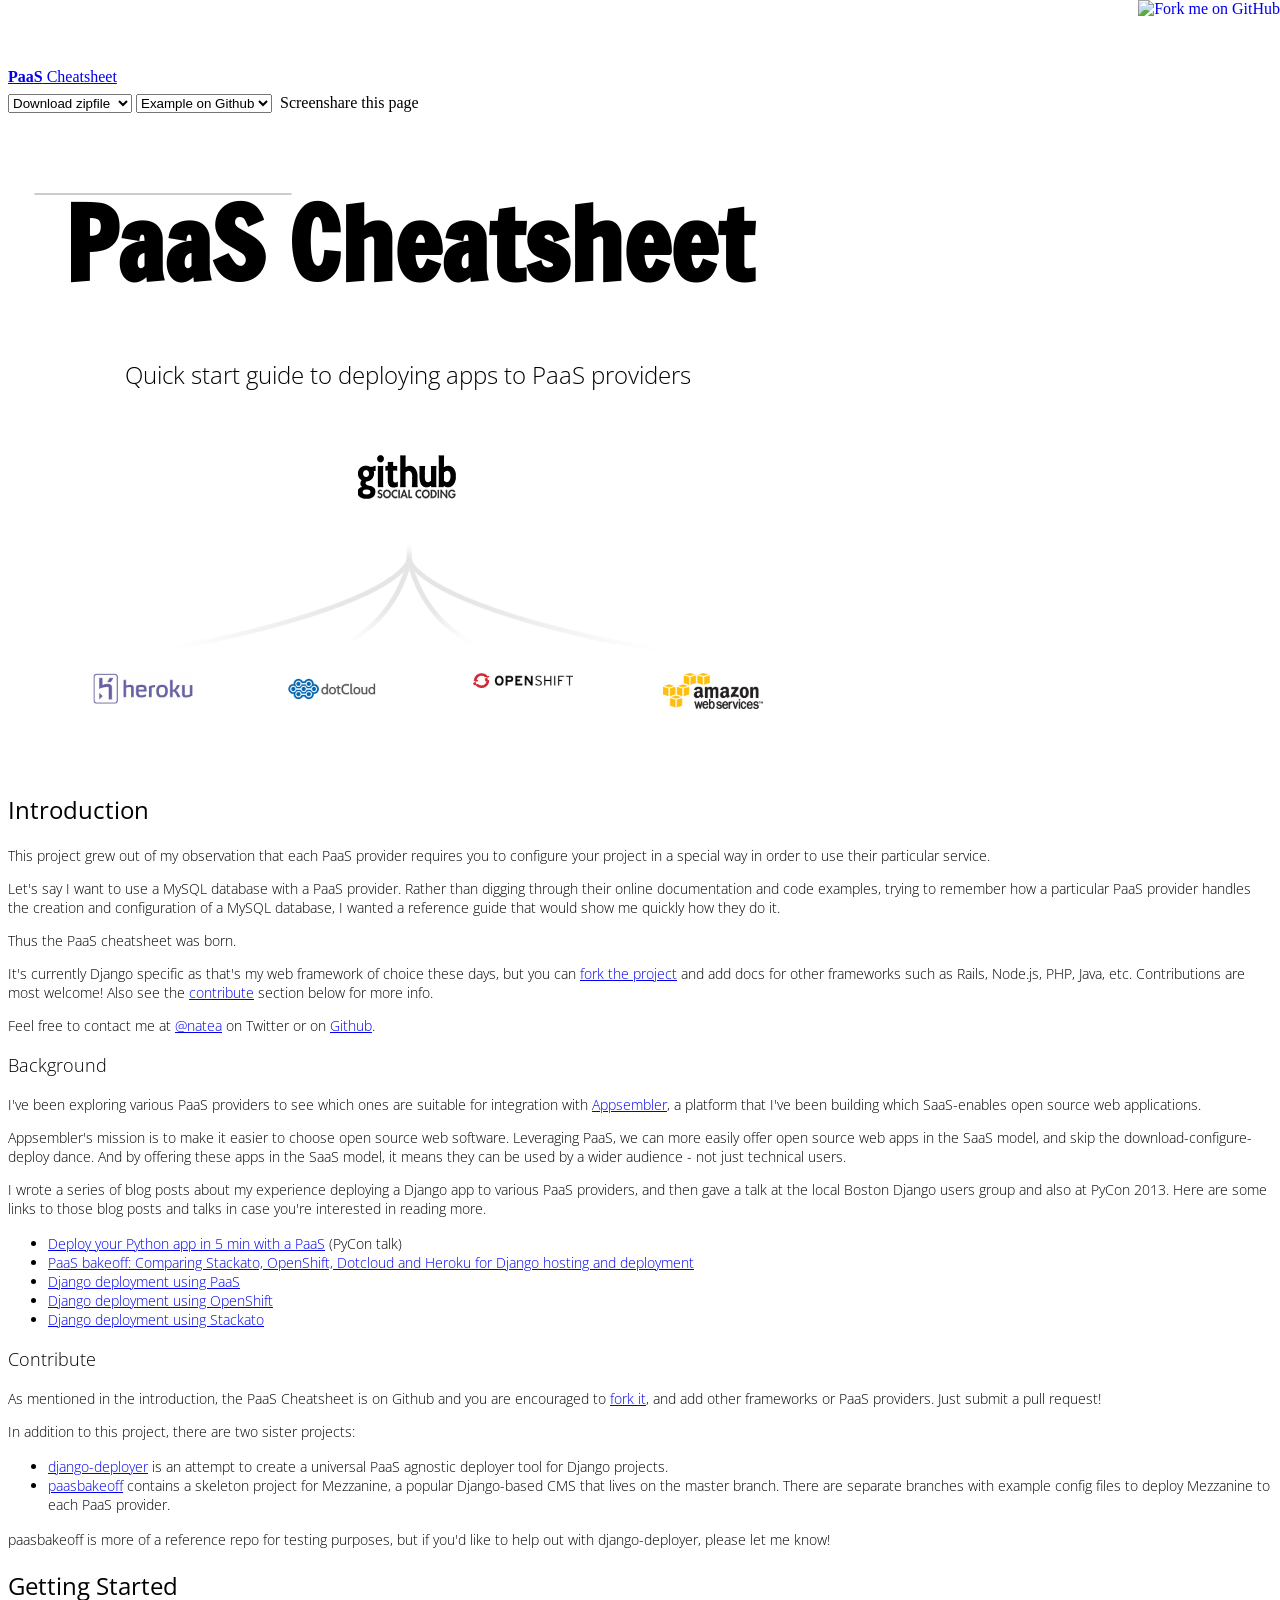
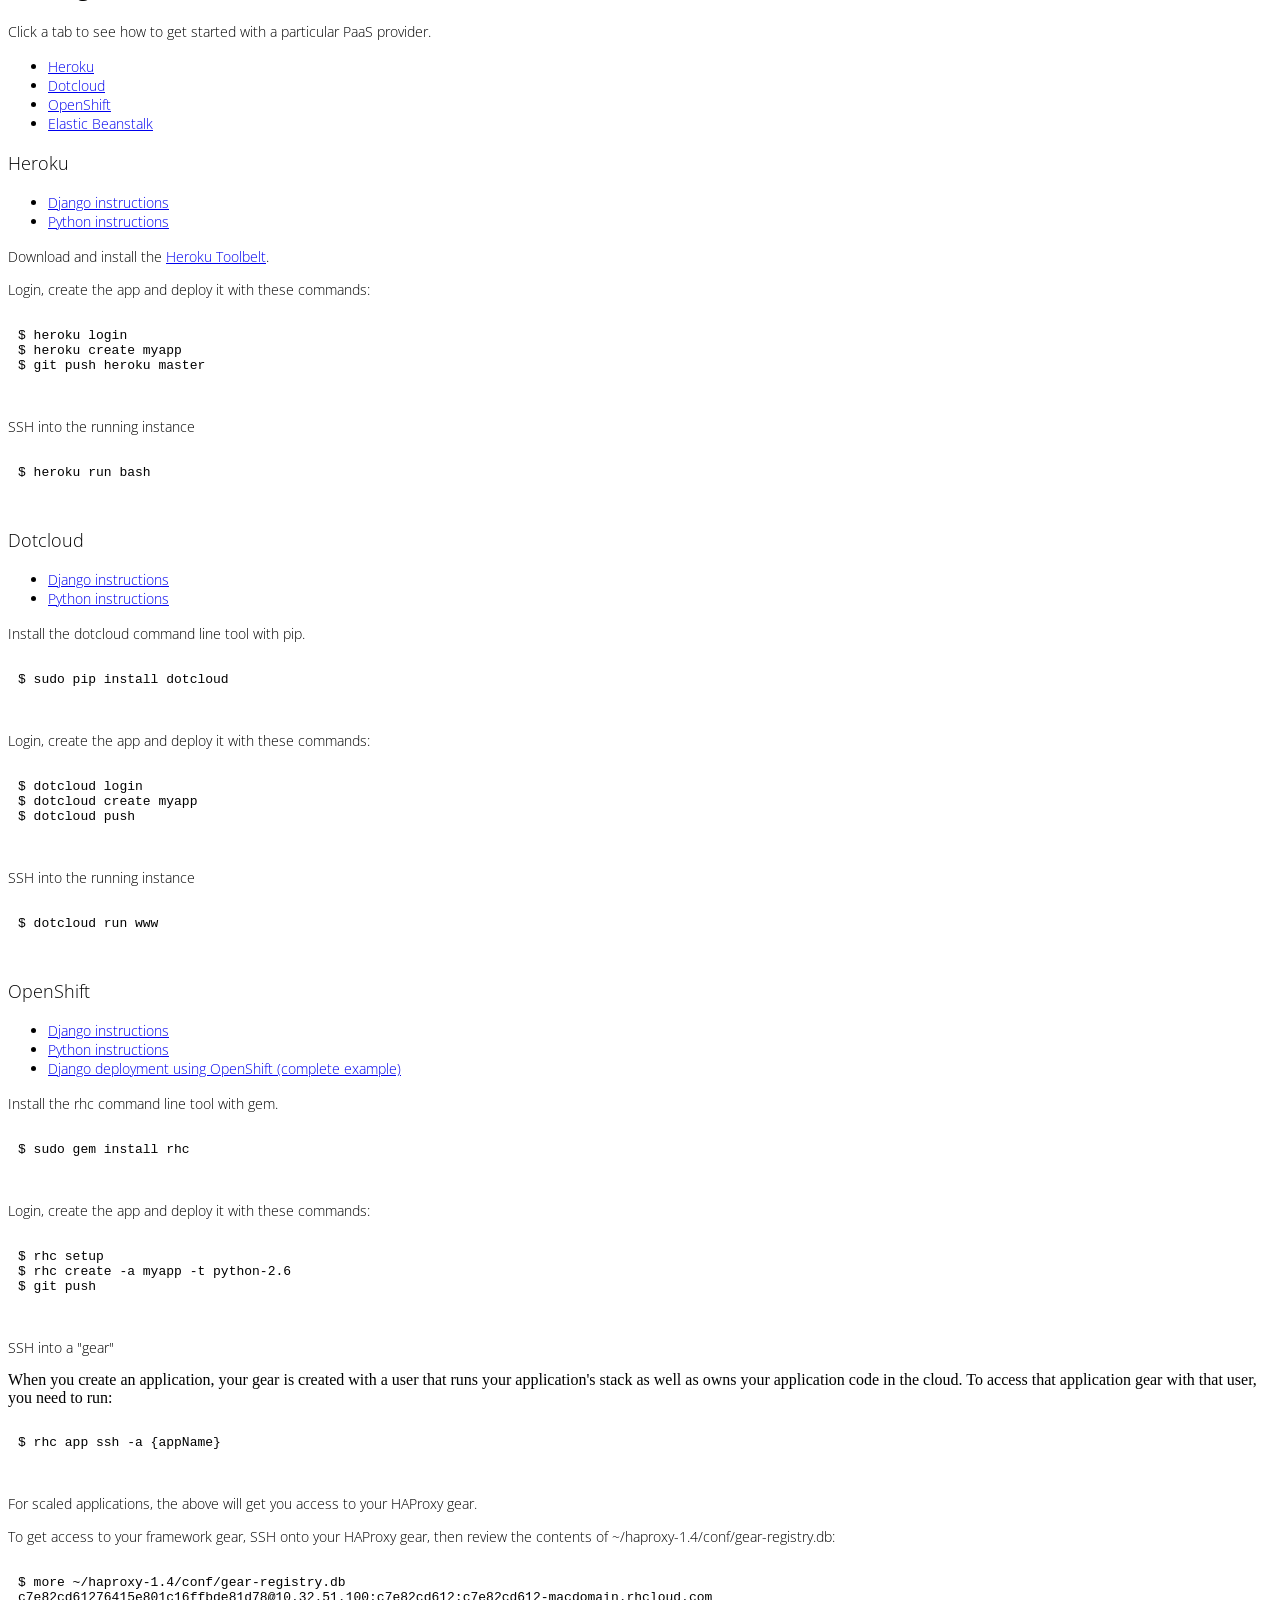
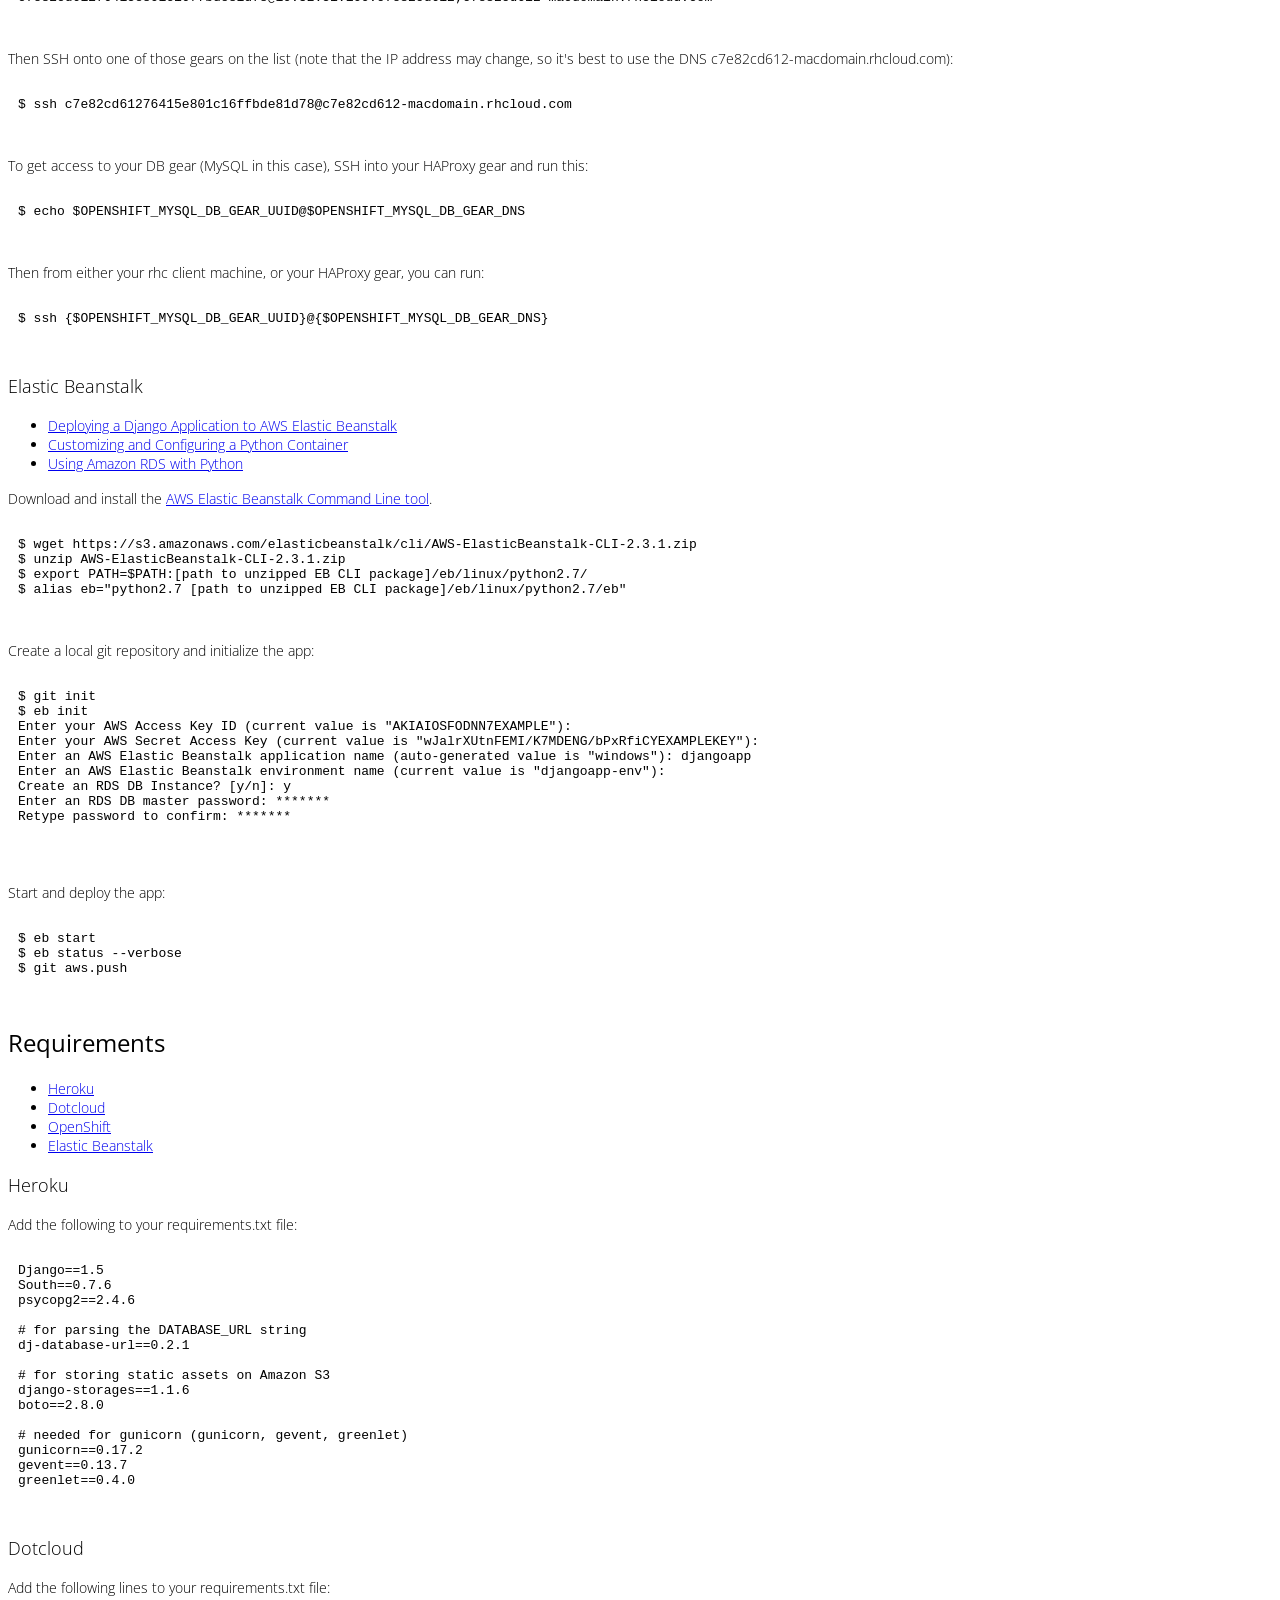
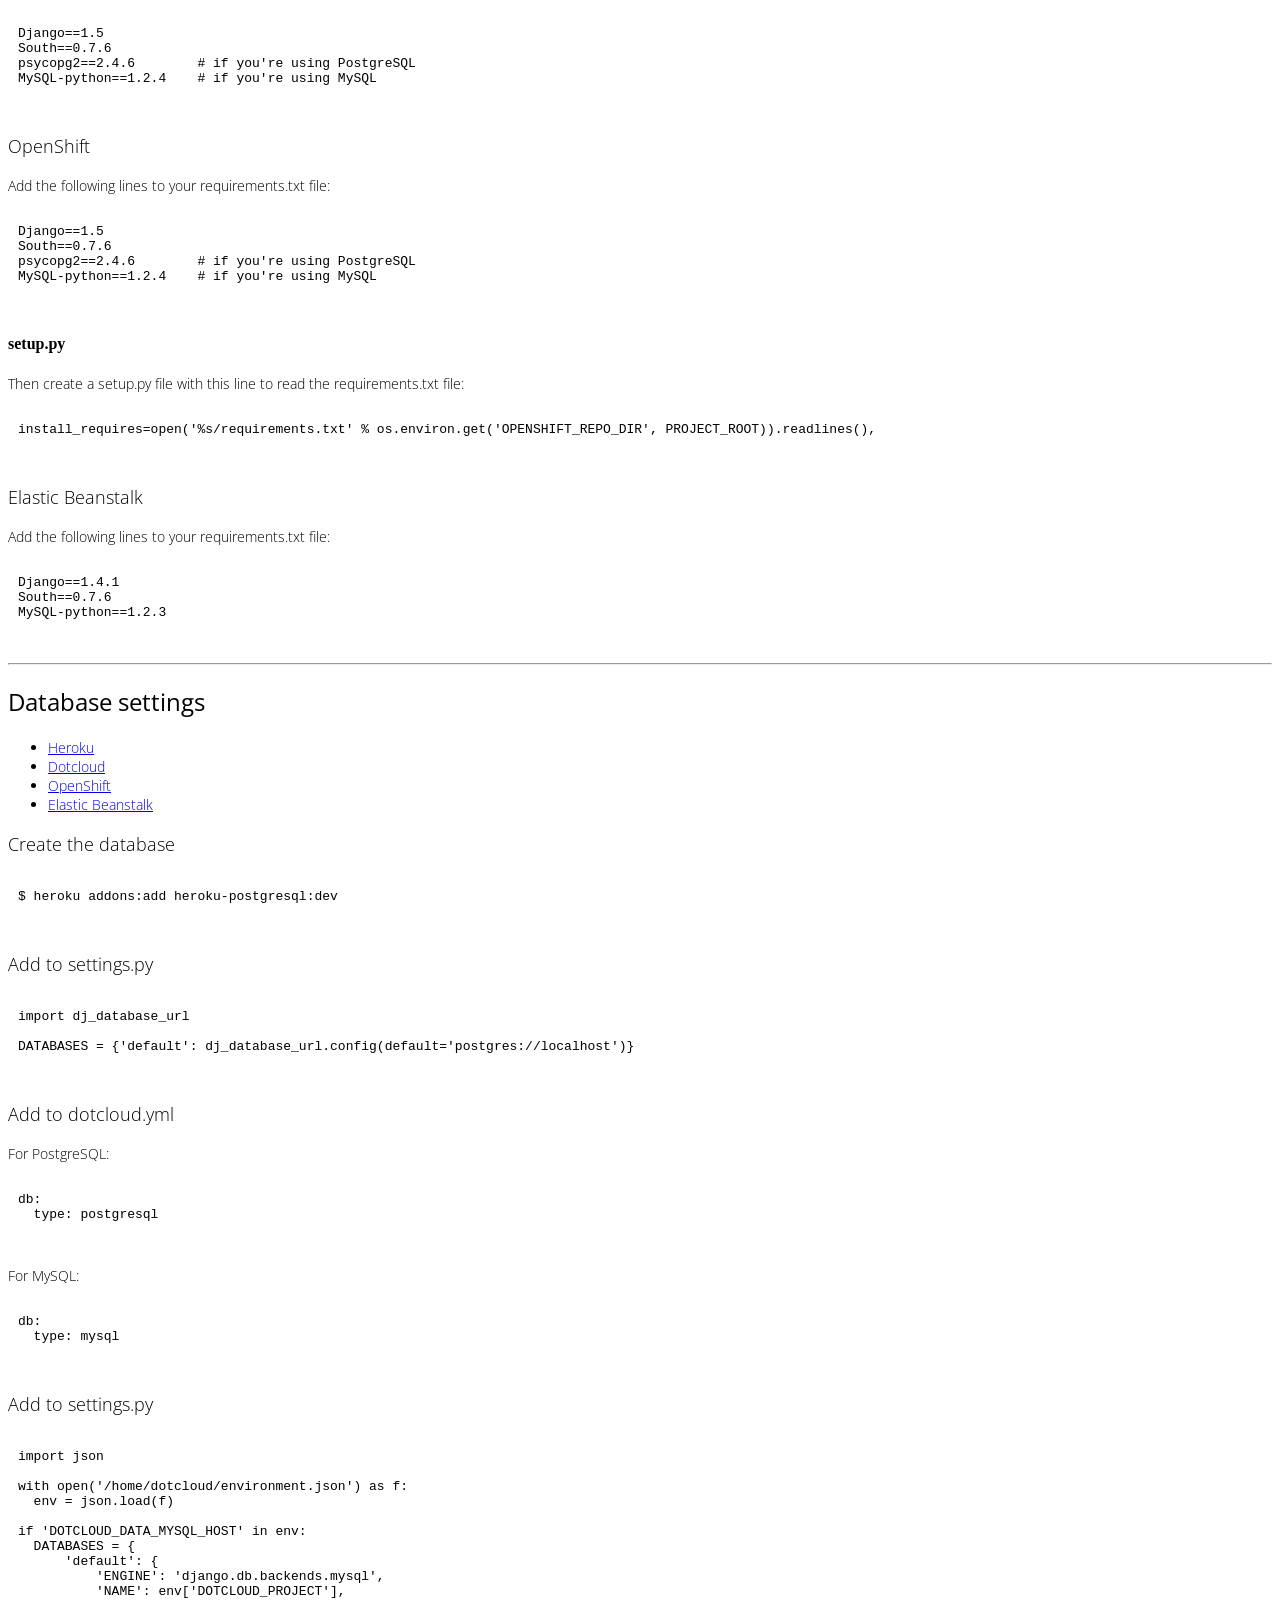
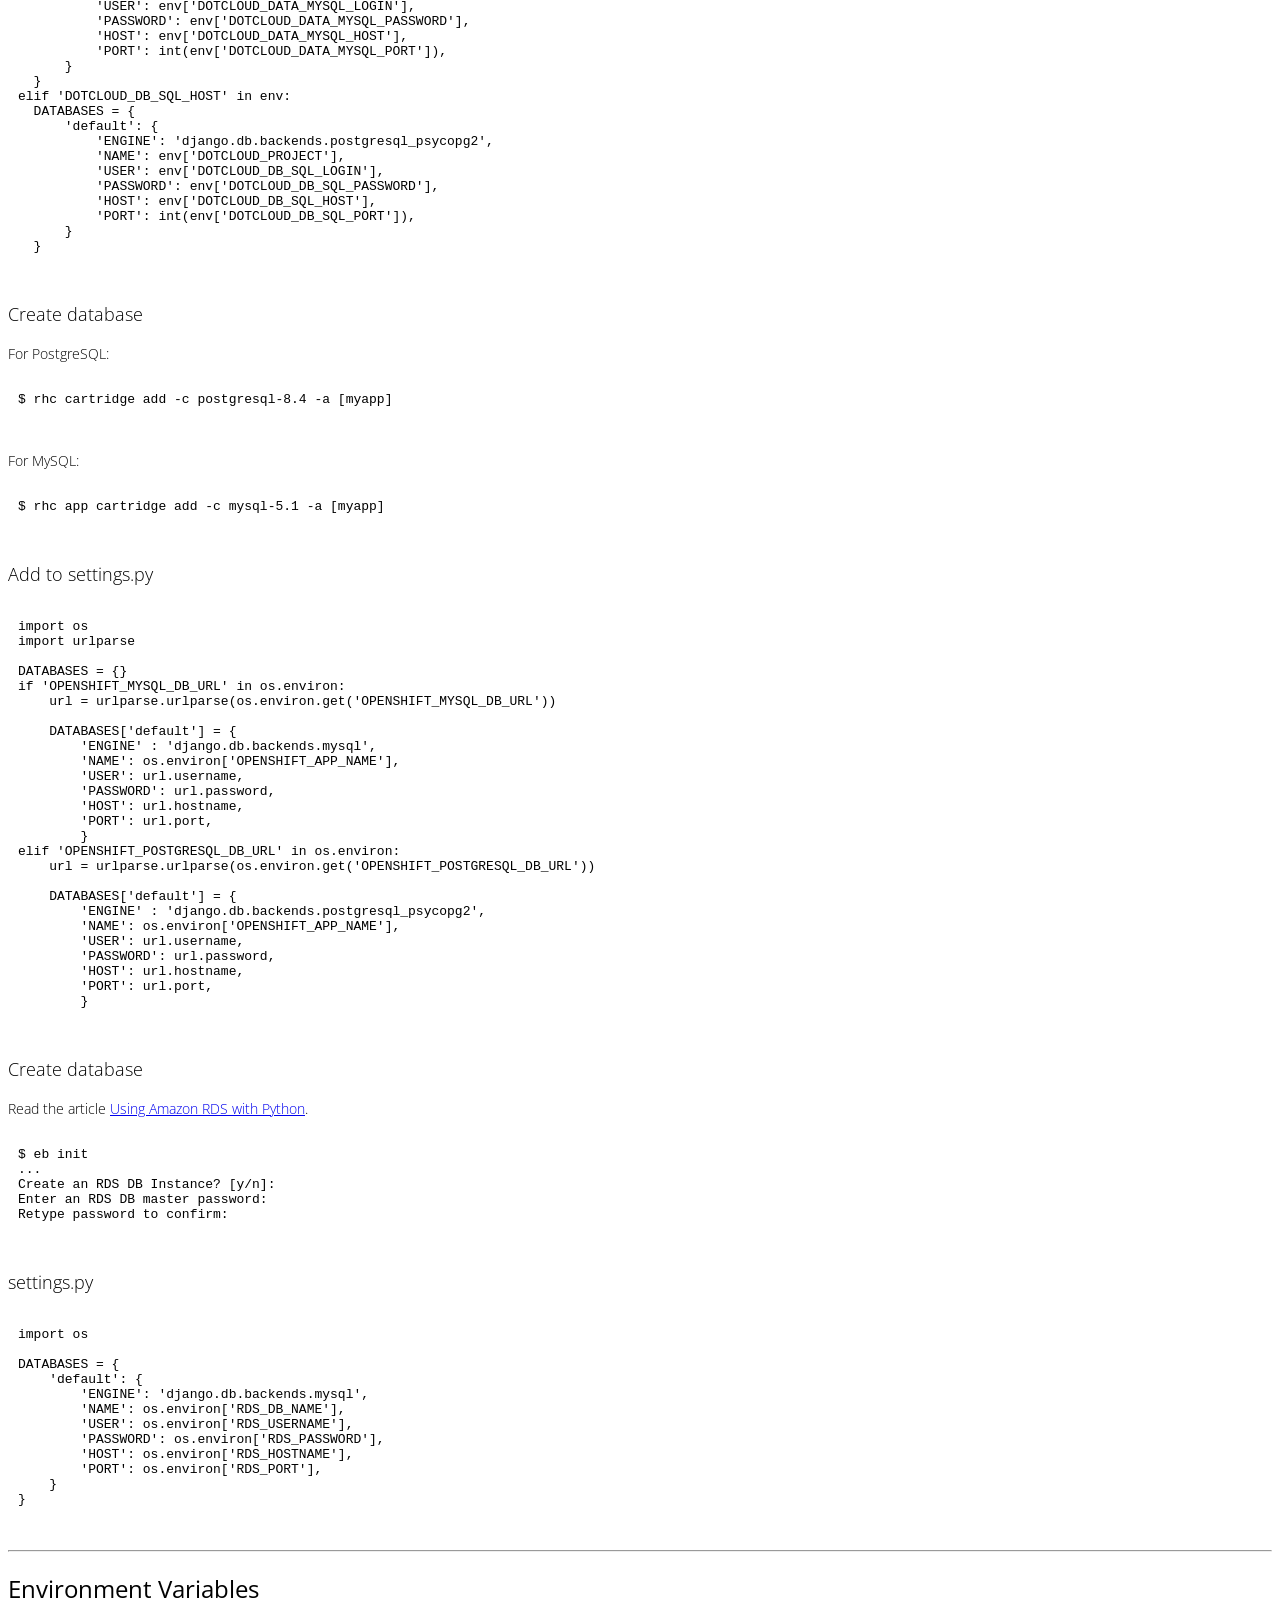
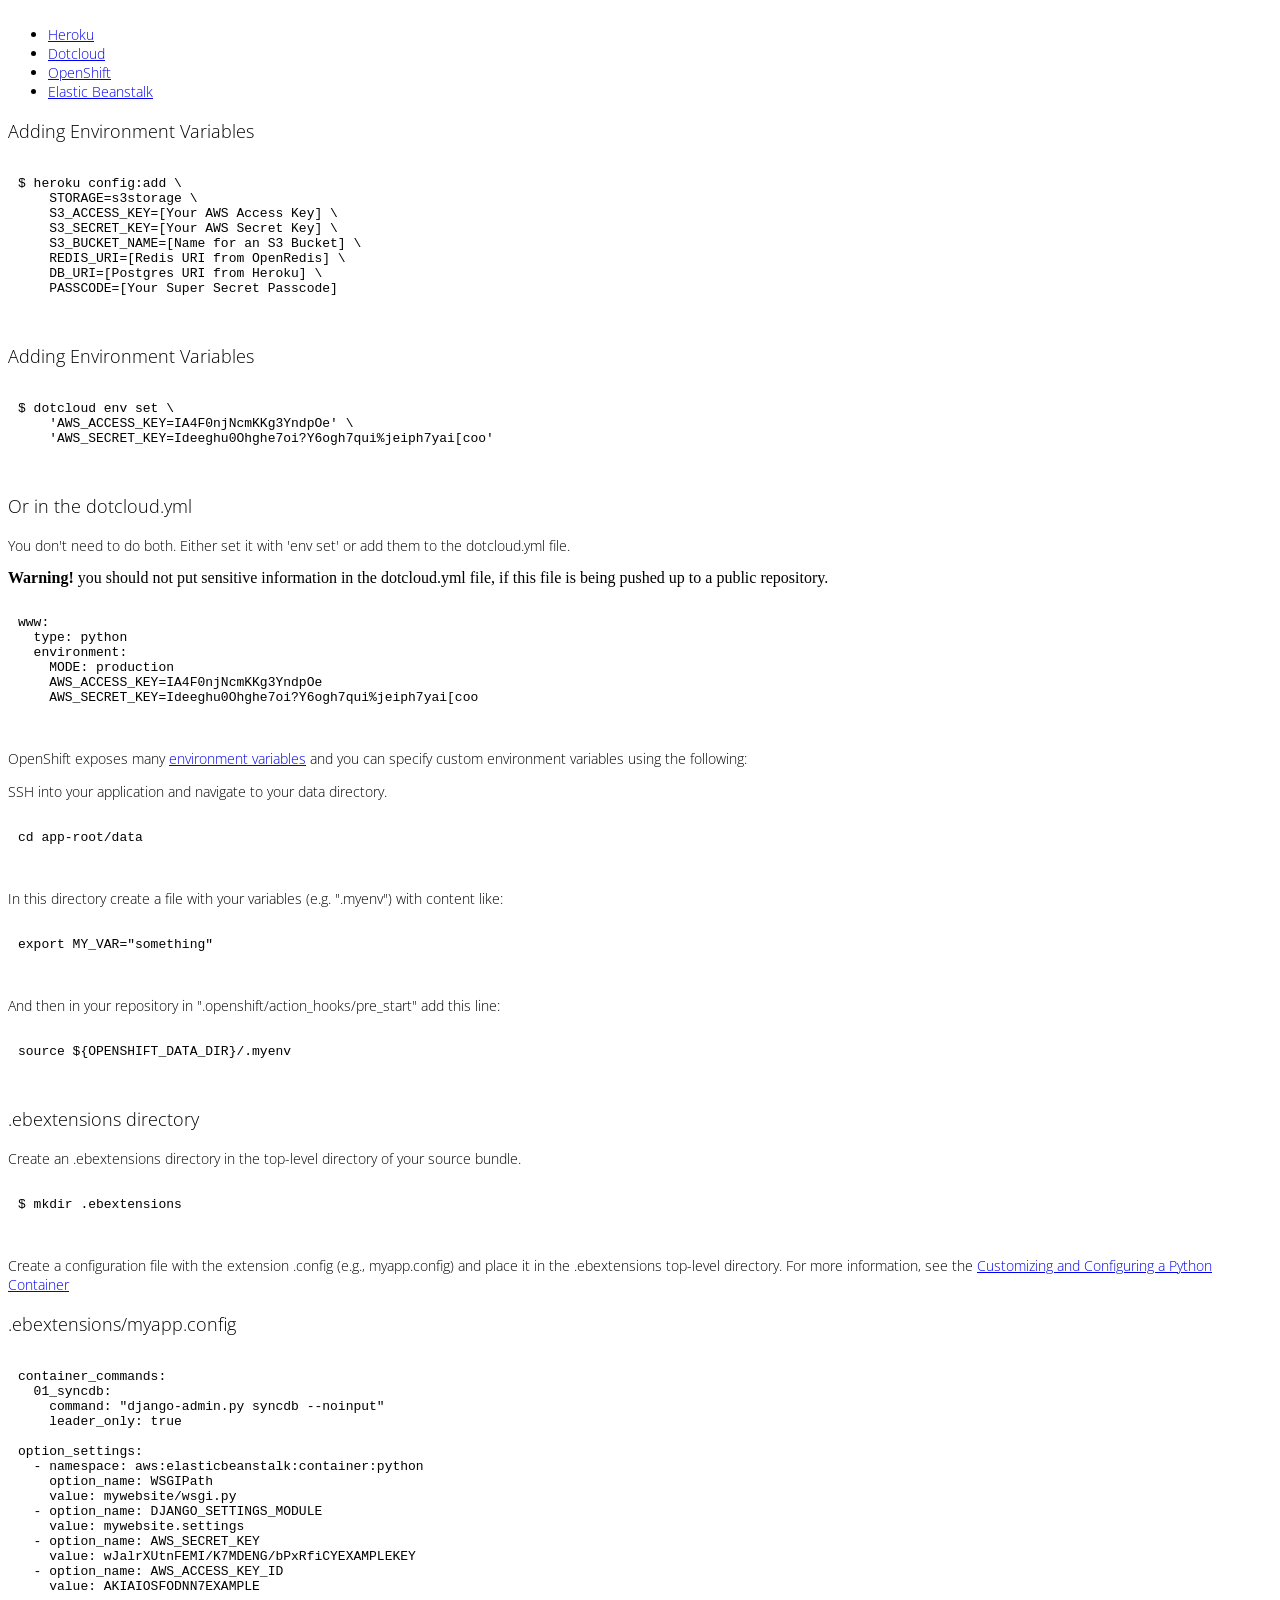
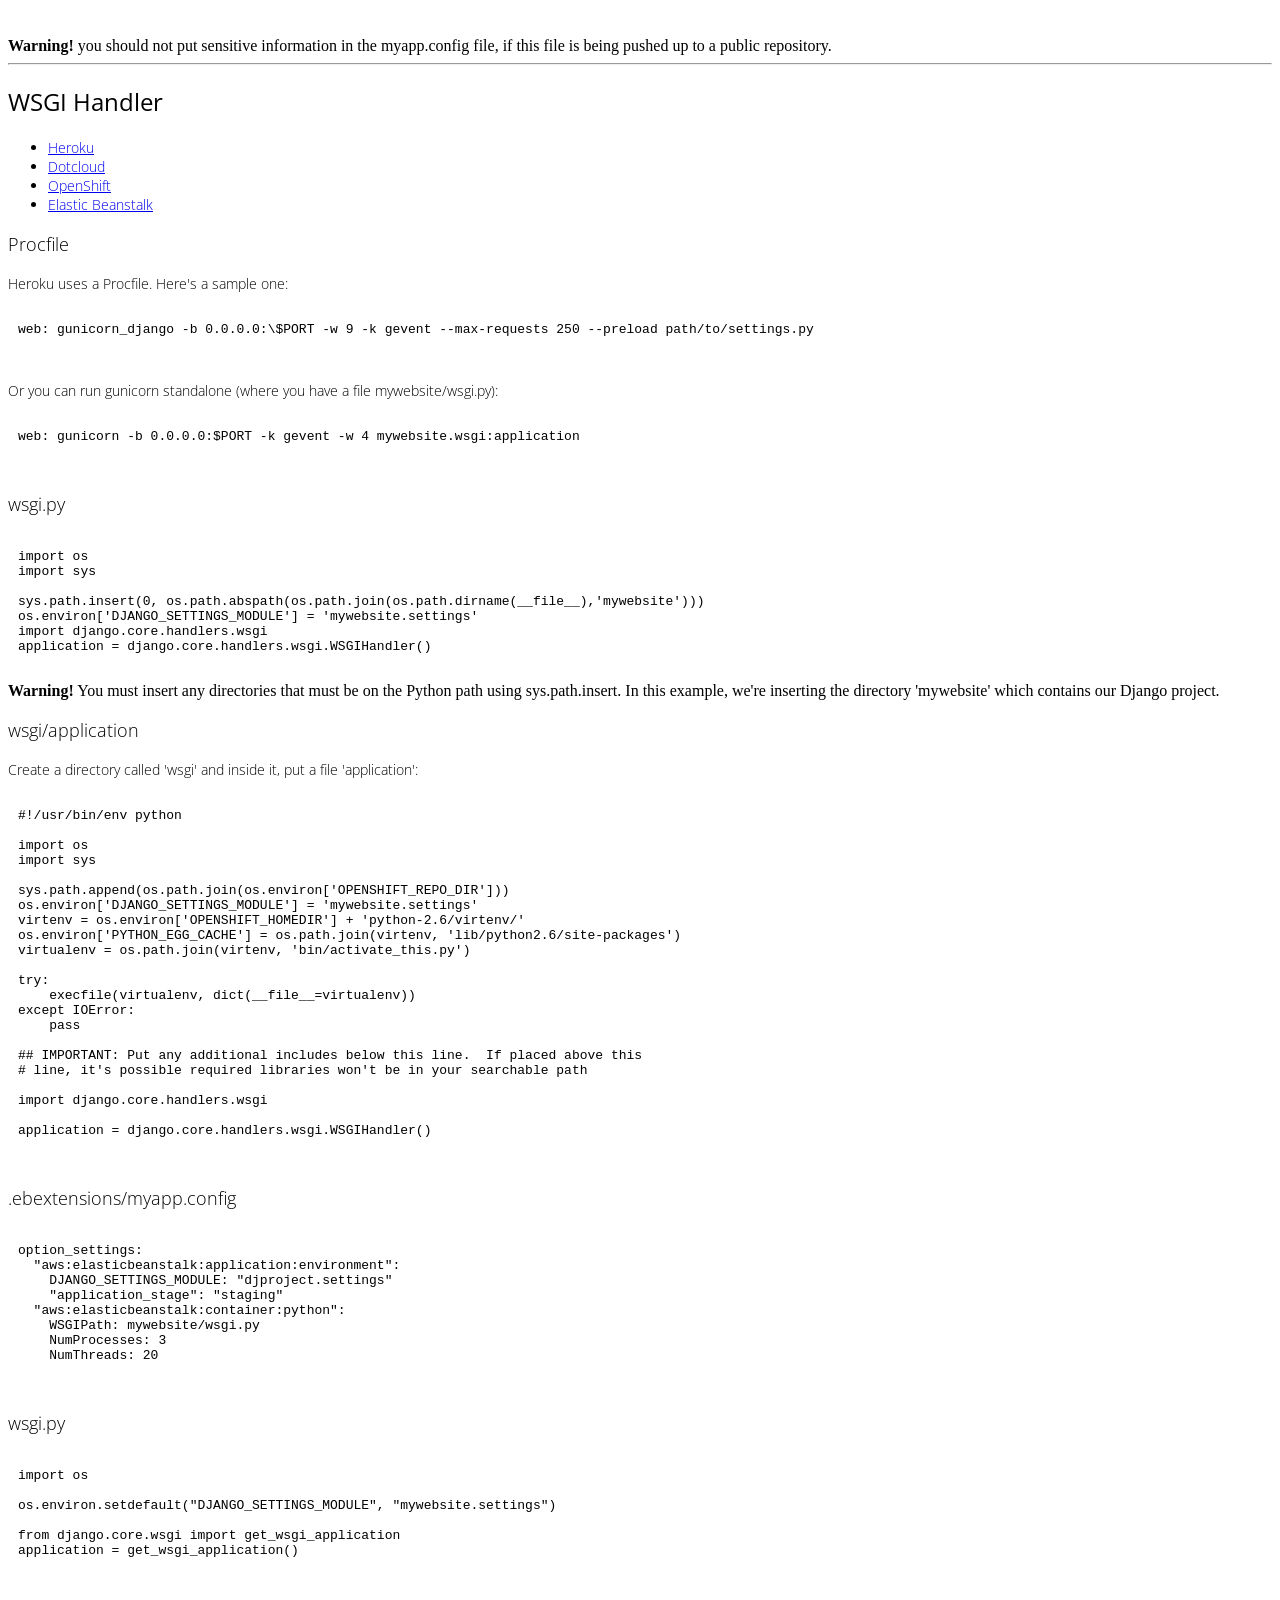
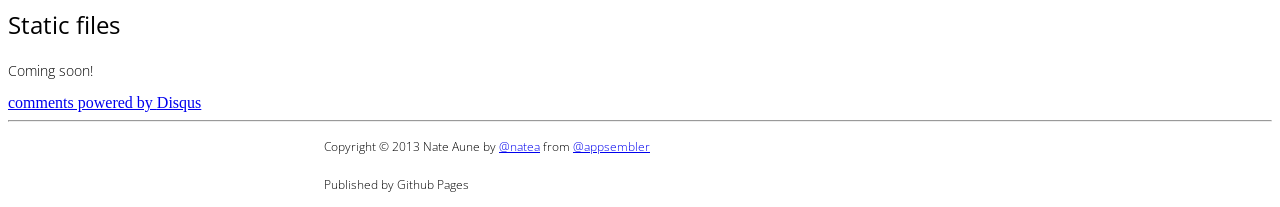
==== commit 4dbeec3a: "gittip button isn't clickable so move it" ====
--- a/index.html
+++ b/index.html
@@ -70,28 +70,30 @@
           <!-- TowTruck 
           http://towtruck.mozillalabs.com
           -->
-          <a class="btn btn-small" onclick="TowTruck(this); return false;"><i class="icon-desktop"></i>&nbsp;Screenshare this page</a>
-
+          <a class="btn btn-small" id="towtruck" onclick="TowTruck(this); return false;"><i class="icon-desktop"></i>&nbsp;Screenshare this page</a>
+
+          
+
+          <!-- AnnotateIt 
+          https://github.com/okfn/annotator/
+          -->
+<!--           <a class="bookmarklet" href='javascript:(function(a,b){a._annotatorConfig={auth:{tokenUrl:"http://annotateit.org/api/token"},store:{prefix:"http://annotateit.org/api"},tags:!0},s=b.body.appendChild(b.createElement("script")),s.language="javascript",s.src="http://assets.annotateit.org/bookmarklet/bootstrap.js"})(this,this.document);'>Comment on this page</a> -->
+
+          <!-- AddThis Button BEGIN -->
+          <span class="addthis_toolbox addthis_default_style inline">
+            <a class="addthis_button_facebook_like" fb:like:layout="button_count"></a>
+            <a class="addthis_button_tweet"></a>
+            <a class="addthis_button_google_plusone" g:plusone:size="medium"></a>
+            <a class="addthis_button_reddit"></a>
+            <a class="addthis_button_linkedin"></a>
+            <a class="addthis_counter addthis_pill_style"></a>
+          </span>
+          <!-- AddThis Button END -->
+          
           <!-- Gittip button -->
           <iframe style="border: 0; margin: 0; padding: 0;"
                   src="https://www.gittip.com/natea/widget.html"
                   width="48pt" height="22pt" id="gittip"></iframe>
-
-          <!-- AnnotateIt 
-          https://github.com/okfn/annotator/
-          -->
-<!--           <a class="bookmarklet" href='javascript:(function(a,b){a._annotatorConfig={auth:{tokenUrl:"http://annotateit.org/api/token"},store:{prefix:"http://annotateit.org/api"},tags:!0},s=b.body.appendChild(b.createElement("script")),s.language="javascript",s.src="http://assets.annotateit.org/bookmarklet/bootstrap.js"})(this,this.document);'>Comment on this page</a> -->
-
-<!-- AddThis Button BEGIN -->
-<span class="addthis_toolbox addthis_default_style inline">
-  <a class="addthis_button_facebook_like" fb:like:layout="button_count"></a>
-  <a class="addthis_button_tweet"></a>
-  <a class="addthis_button_google_plusone" g:plusone:size="medium"></a>
-  <a class="addthis_button_reddit"></a>
-  <a class="addthis_button_linkedin"></a>
-  <a class="addthis_counter addthis_pill_style"></a>
-</span>
-<!-- AddThis Button END -->
           </div>
          </div><!--/.nav-collapse -->
 
@@ -163,8 +165,8 @@
         <p>As mentioned in the introduction, the PaaS Cheatsheet is on Github and you are encouraged to <a href="http://github.com/appsembler/paascheatsheet">fork it</a>, and add other frameworks or PaaS providers. Just submit a pull request!</p>
         <p>In addition to this project, there are two sister projects:</p>
           <ul>
-            <li><a href="http://github.com/natea/django-deployer">django-deployer</a> is an attempt to create a universal PaaS agnostic deployer tool for Django projects.</li>
-            <li><a href="http://github.com/appsembler/paasbakeoff">paasbakeoff</a> contains a skeleton project for Mezzanine, a popular Django-based CMS that lives on the master branch. There are separate branches with example config files to deploy Mezzanine to each PaaS provider.</li>
+            <li><a id="deployer" href="http://github.com/natea/django-deployer">django-deployer</a> is an attempt to create a universal PaaS agnostic deployer tool for Django projects.</li>
+            <li><a id="bakeoff" href="http://github.com/appsembler/paasbakeoff">paasbakeoff</a> contains a skeleton project for Mezzanine, a popular Django-based CMS that lives on the master branch. There are separate branches with example config files to deploy Mezzanine to each PaaS provider.</li>
         </ul>
             <p>paasbakeoff is more of a reference repo for testing purposes, but if you'd like to help out with django-deployer, please let me know!</p> 
       </section>
@@ -900,6 +902,11 @@
     <script type="text/javascript">
       var download = $('#download');
       var github = $('#github');
+      var forkme = $('#fork-me');
+      var towtruck = $('#towtruck');
+      var gittip = $('#gittip');
+      var deployer = $('#deployer');
+      var bakeoff = $('#bakeoff');
 
       analytics.trackLink(download, 'Clicked download link', {
         provider : $(':selected',this).attr('name')
@@ -909,5 +916,11 @@
         provider : $(':selected',this).attr('name')
       });
 
+      analytics.trackLink(forkme, 'Clicked Fork me on Github');
+      analytics.trackLink(towtruck, 'Clicked Screenshare this page');
+      analytics.trackLink(gittip, 'Clicked Gittip button');
+      analytics.trackLink(deployer, 'Clicked django-deployer link');
+      analytics.trackLink(bakeoff, 'Clicked paasbakeoff link');
+    </script>
   </body>
 </html>
--- a/css/styles.css
+++ b/css/styles.css
@@ -124,7 +124,3 @@
   float: right;
   margin-right: 110px;
 }
-
-#gittip {
-  float: right;
-}
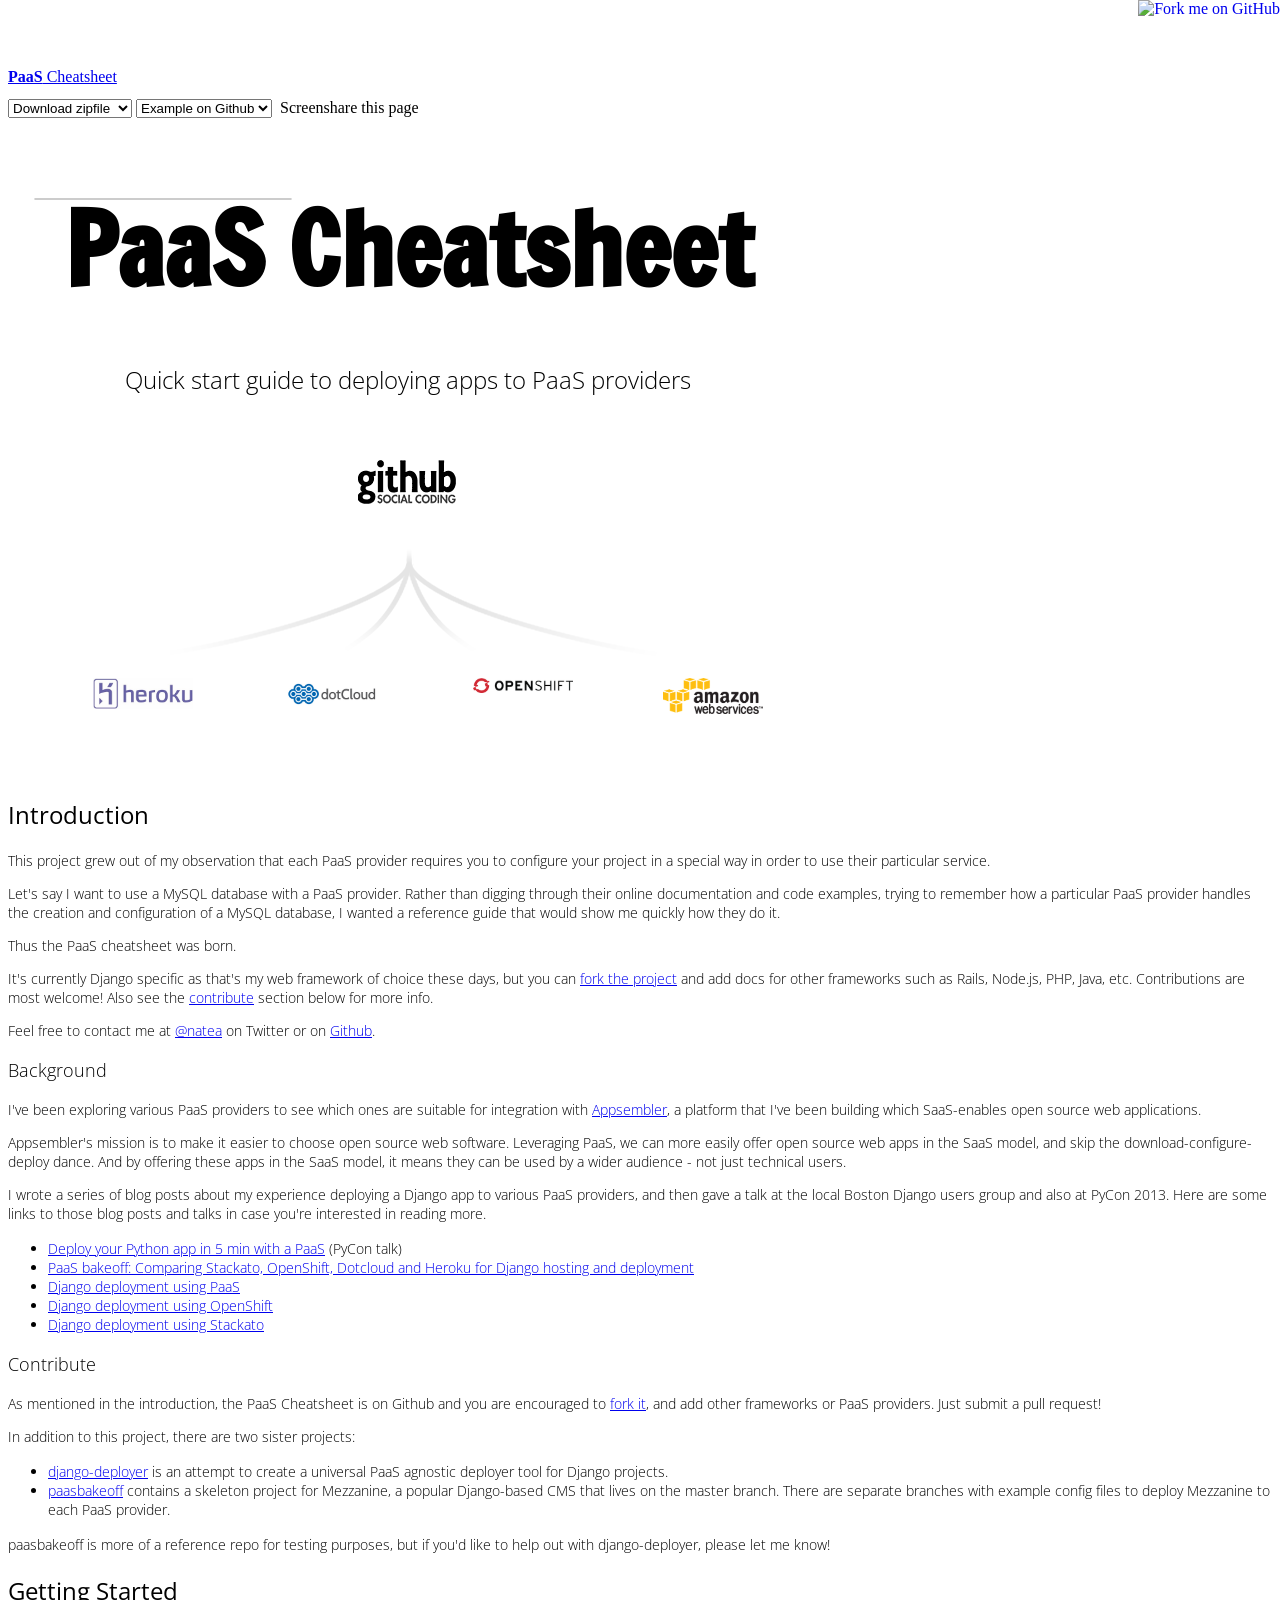
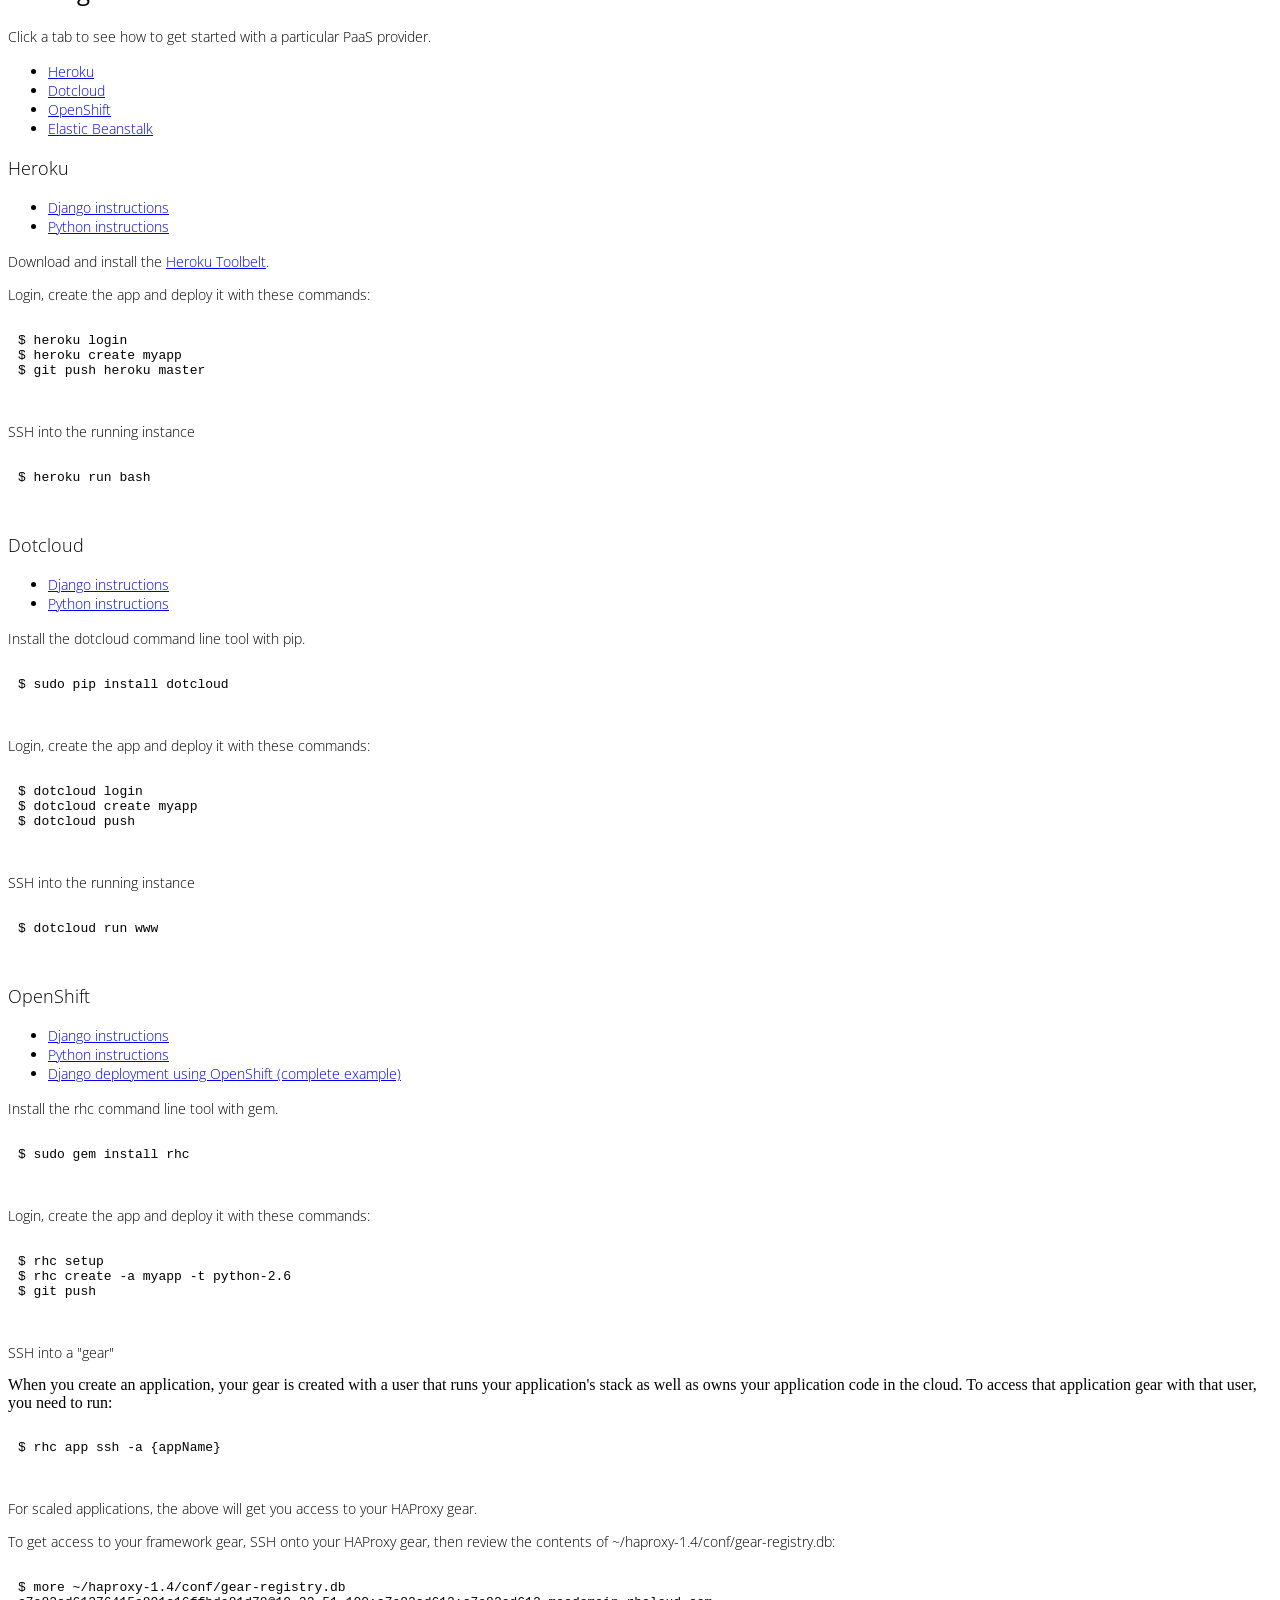
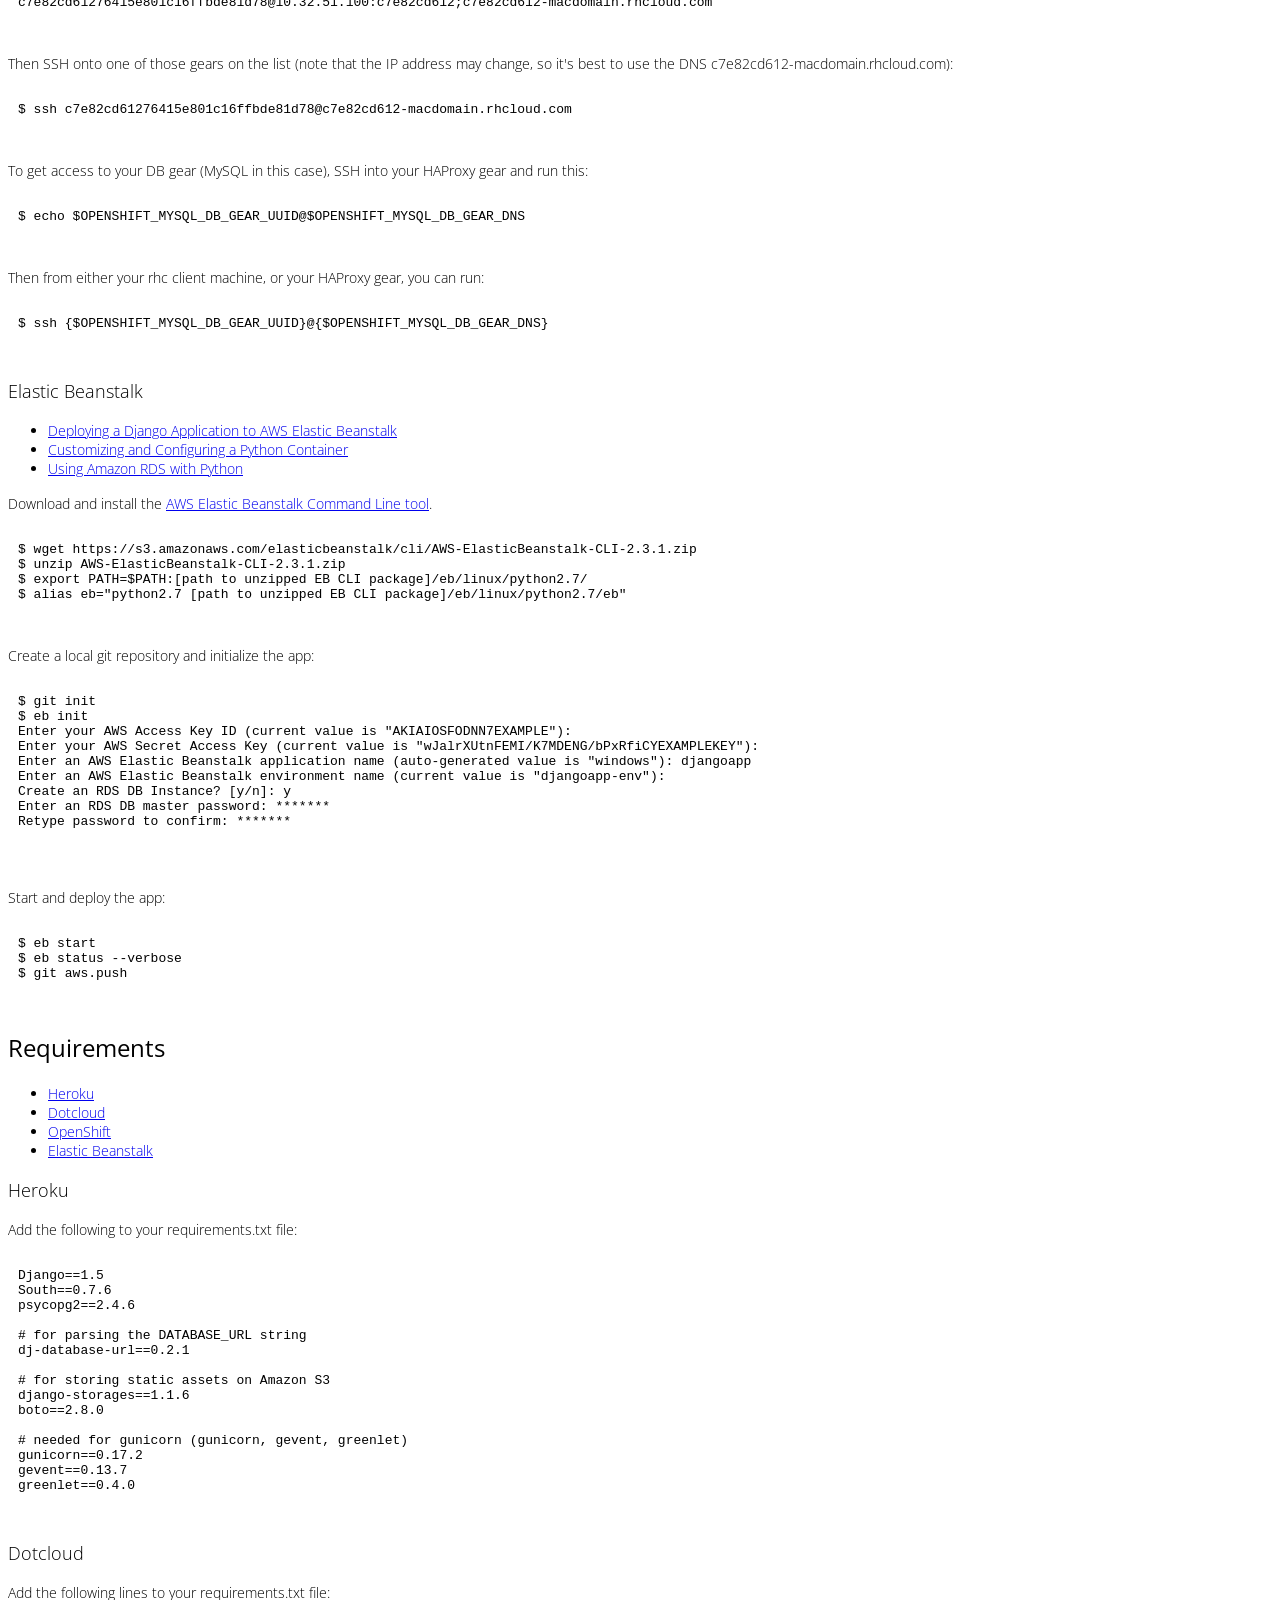
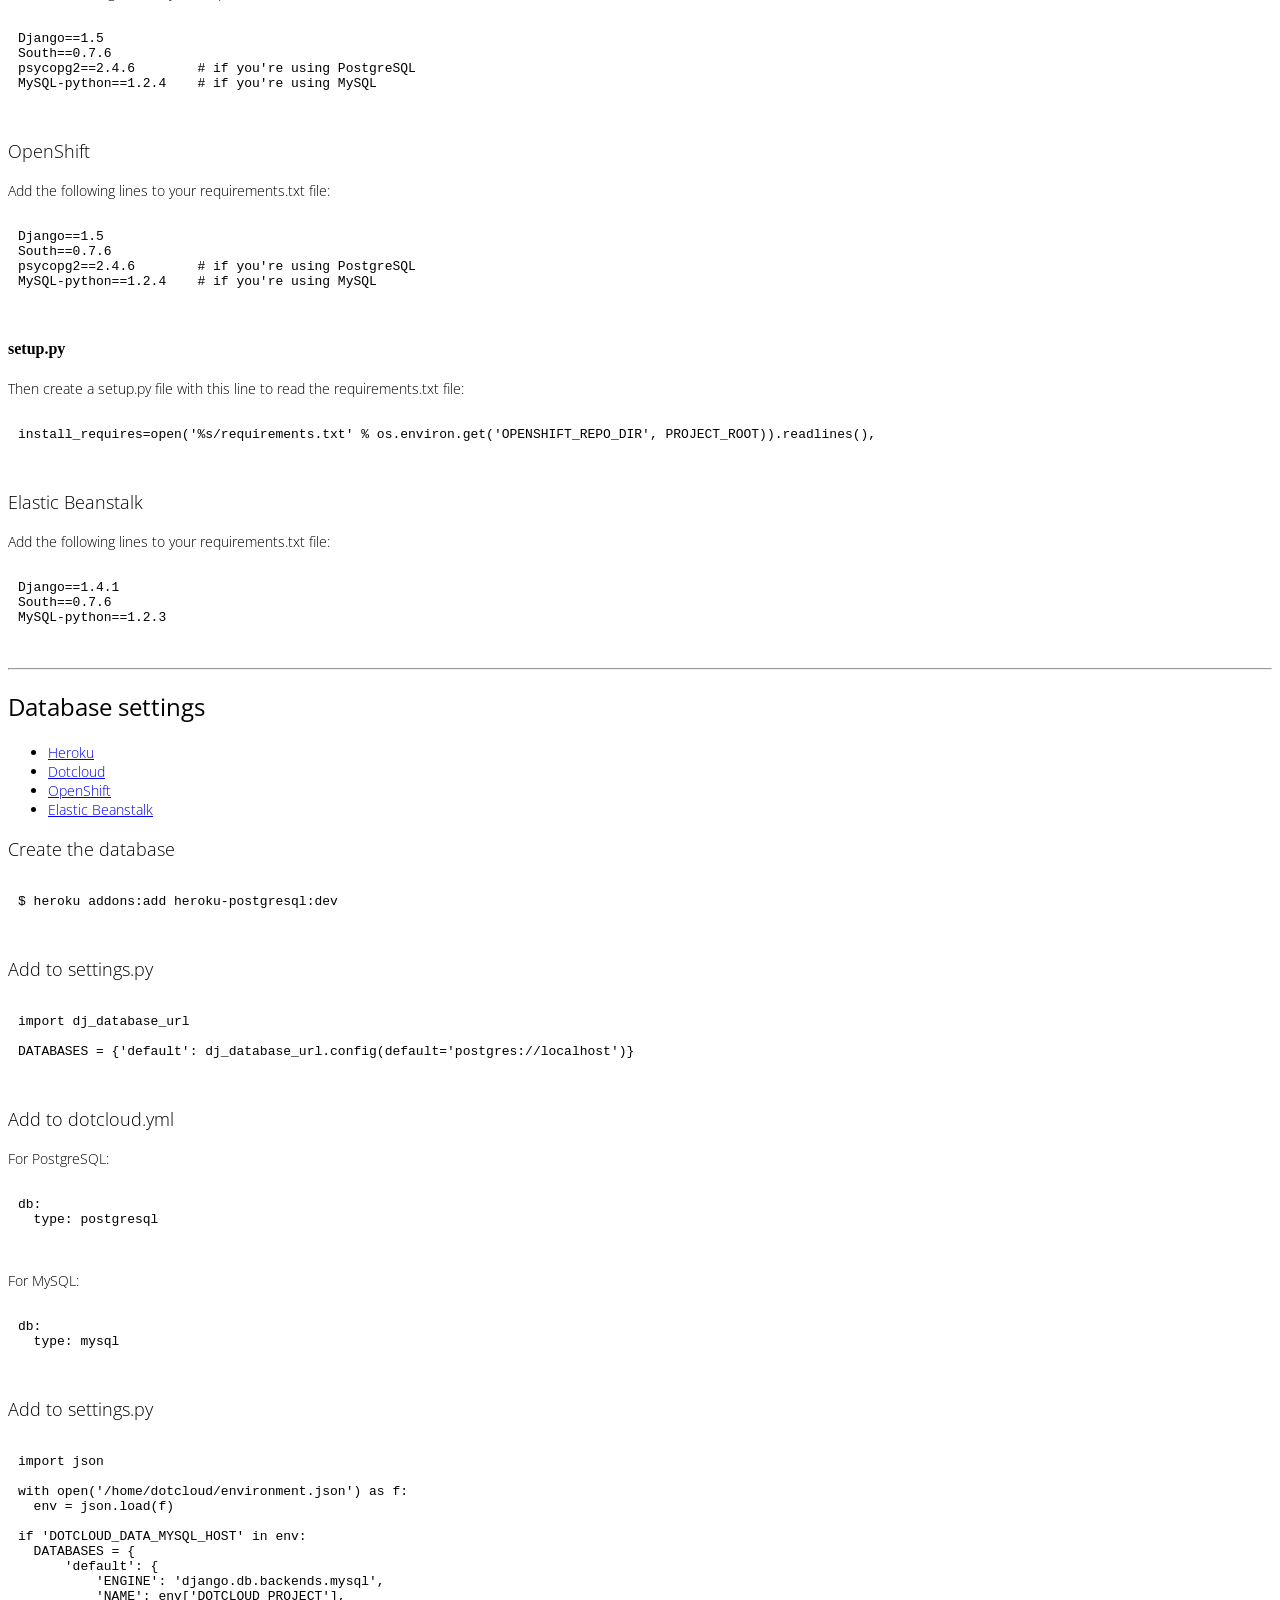
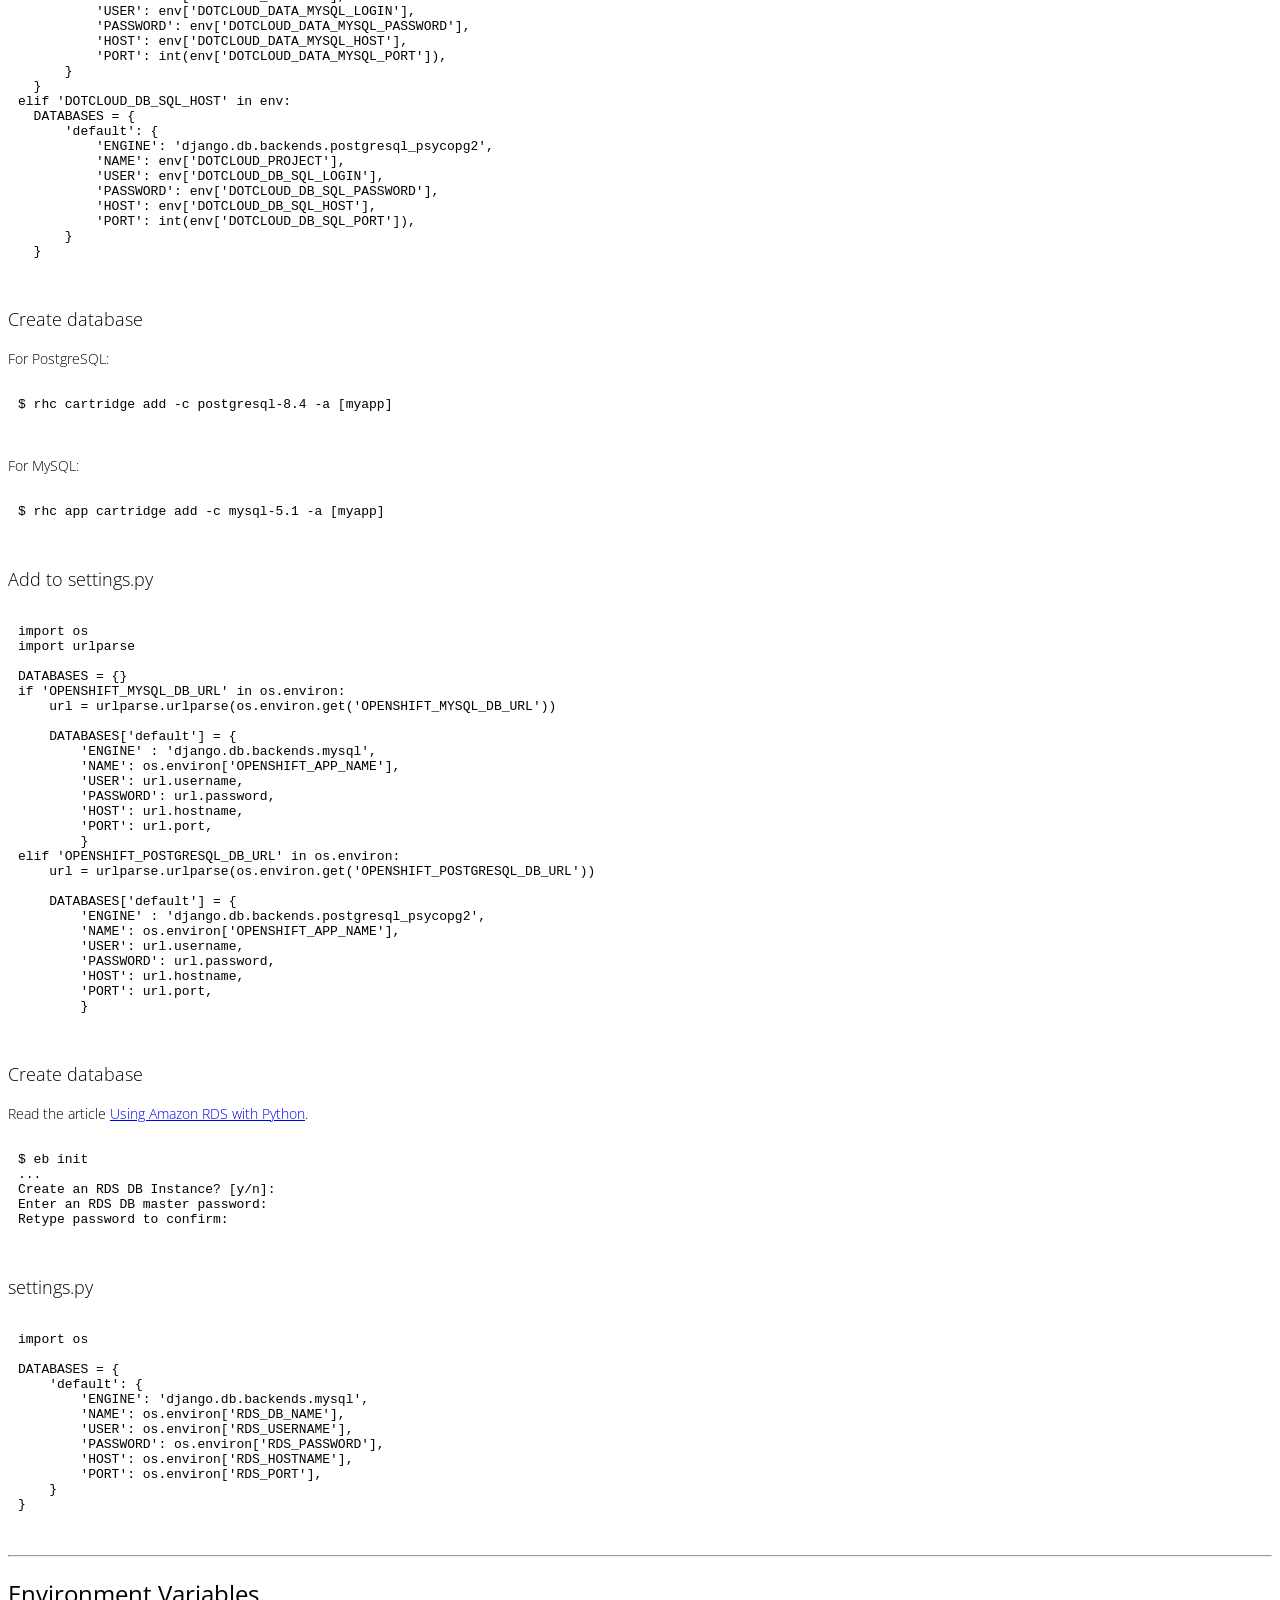
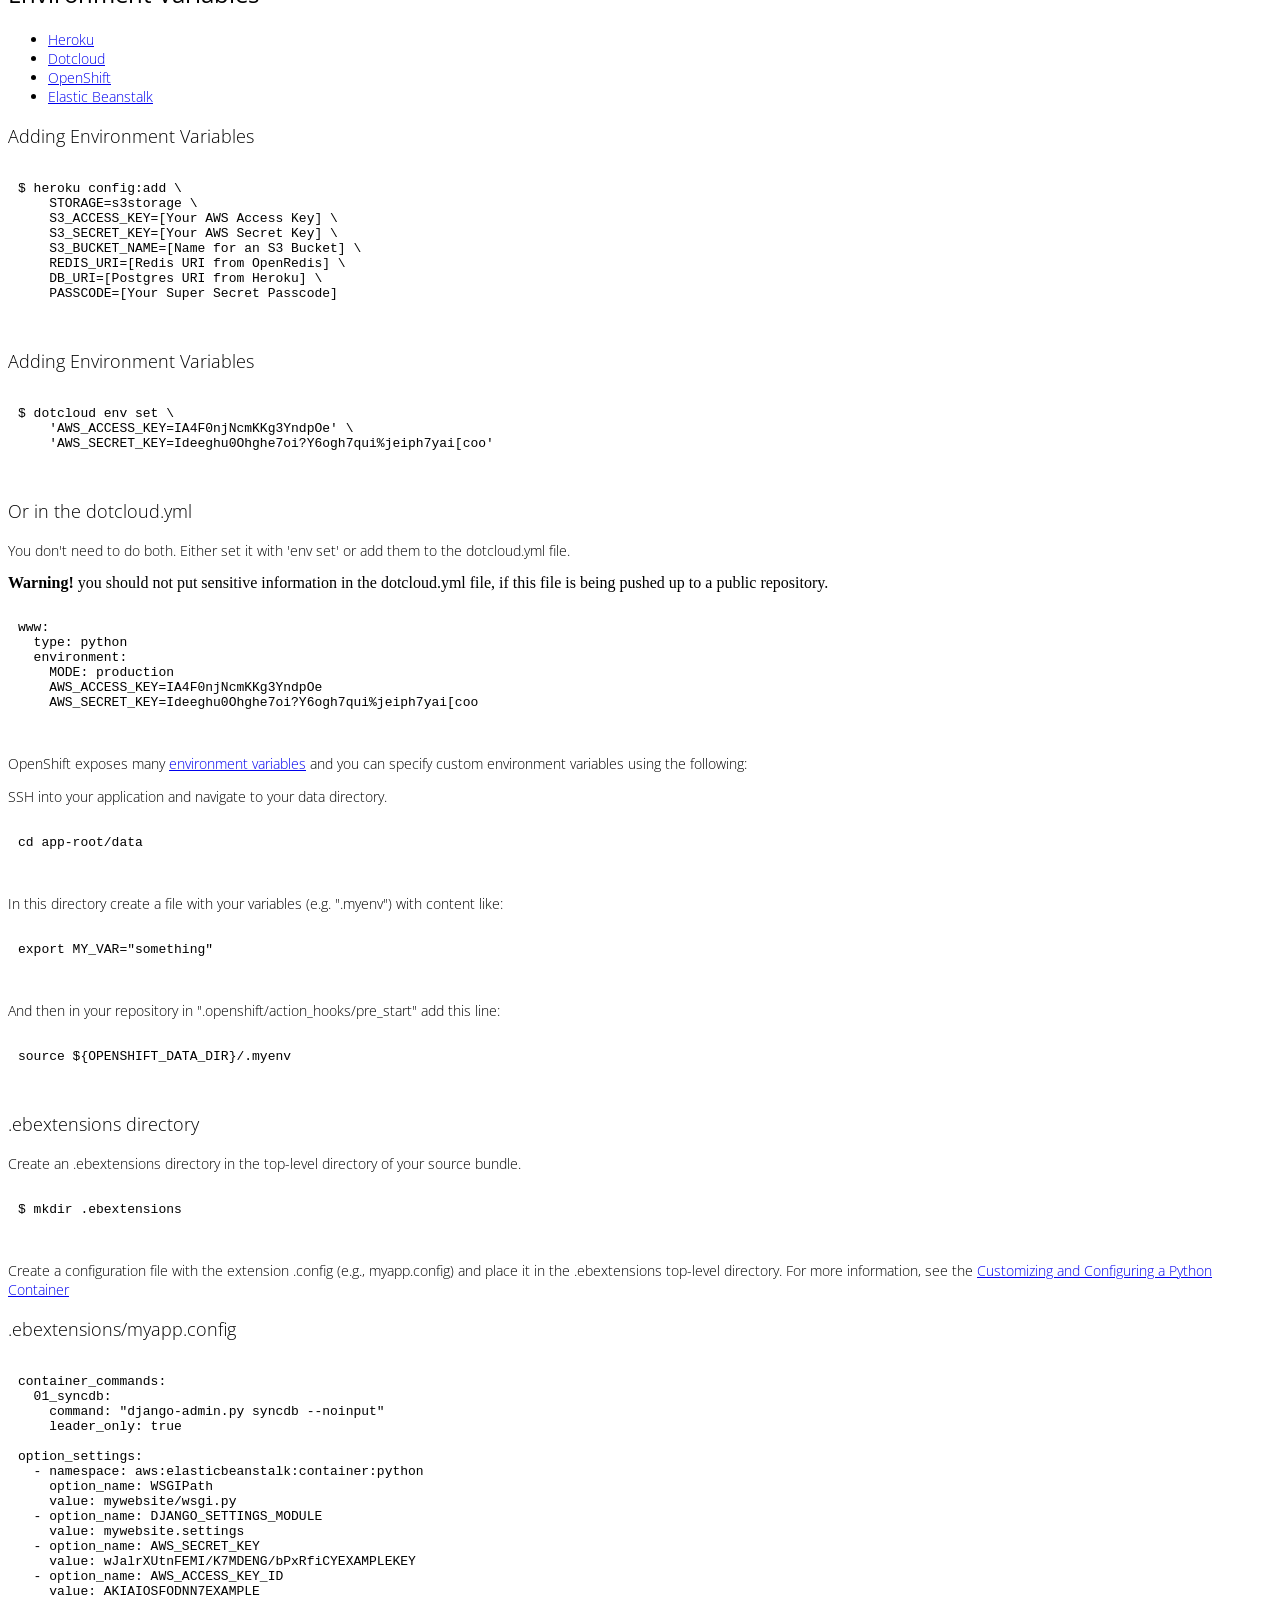
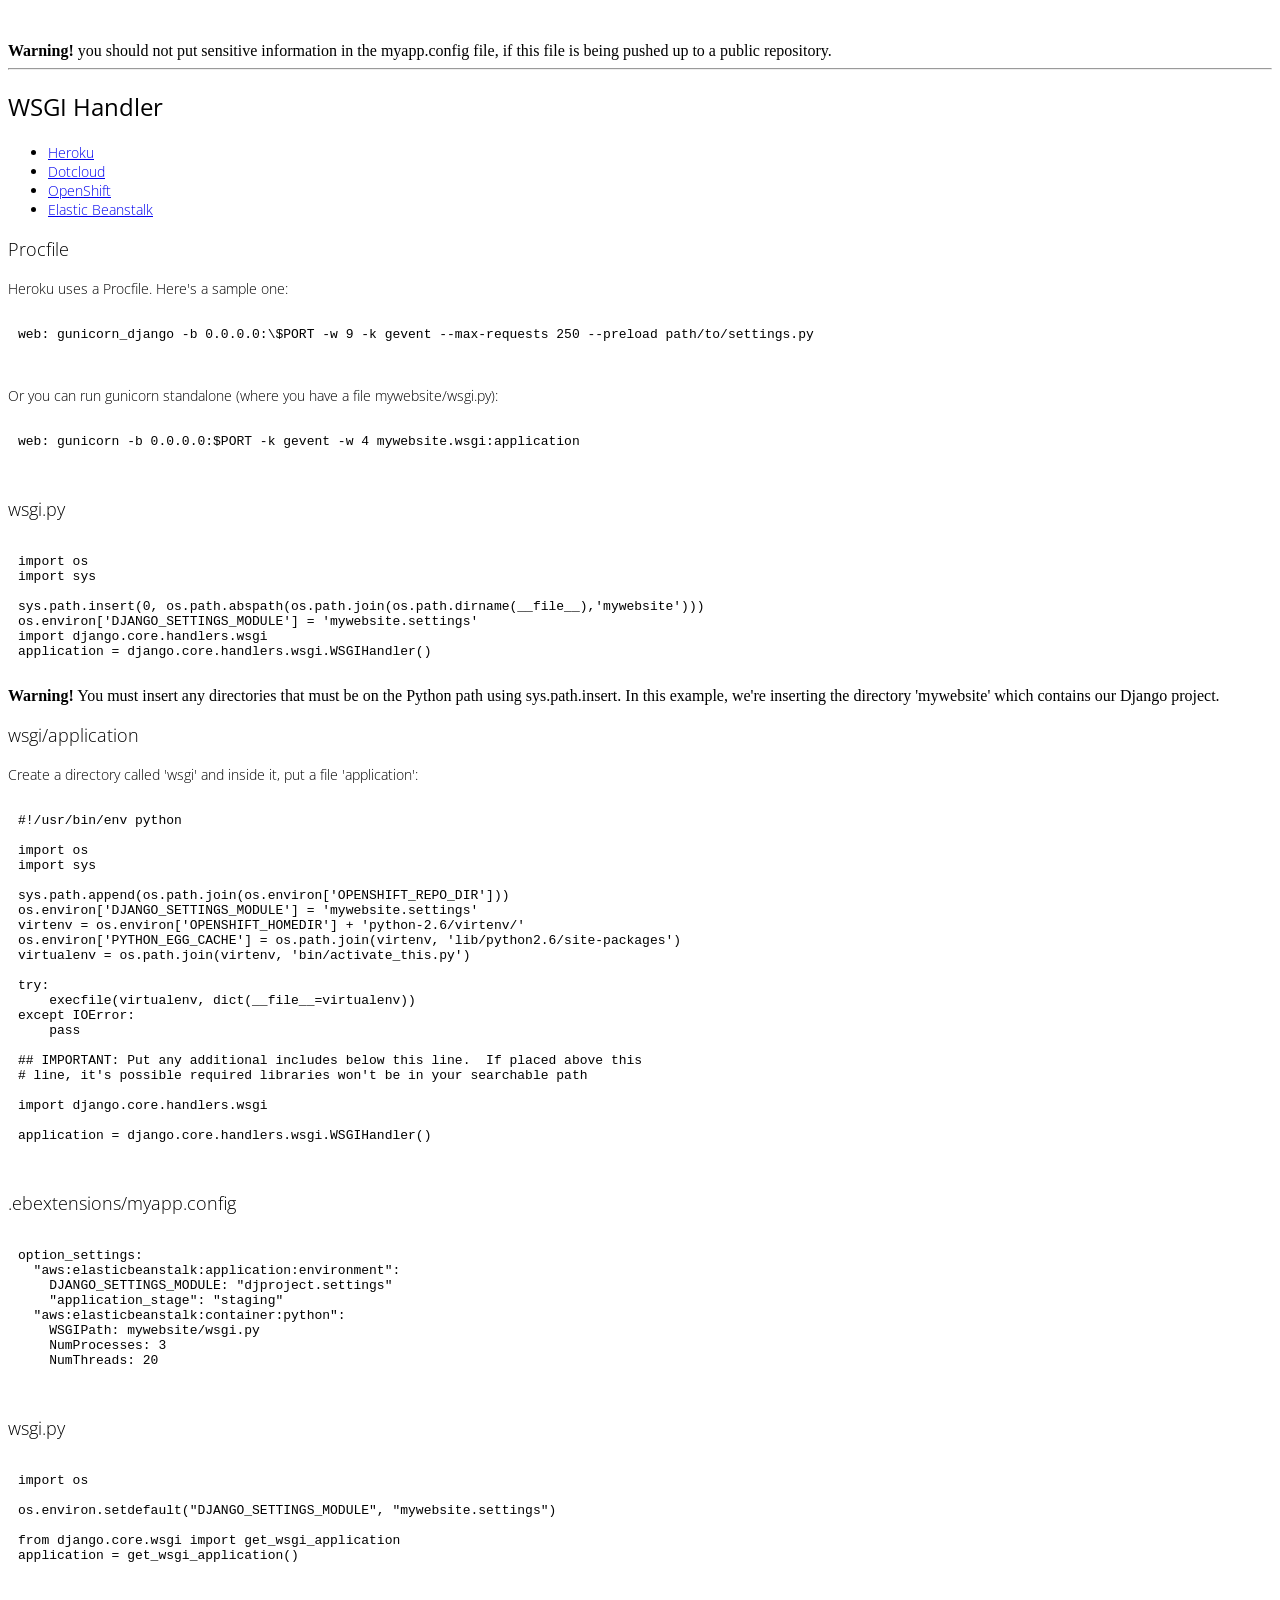
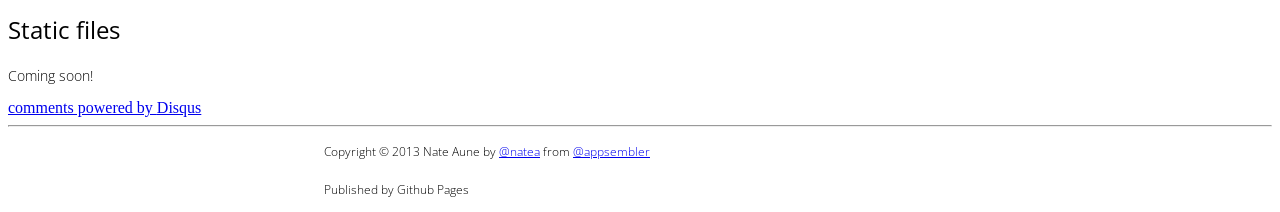
==== commit 313568f5: "let's try this again" ====
--- a/index.html
+++ b/index.html
@@ -91,8 +91,7 @@
           <!-- AddThis Button END -->
           
           <!-- Gittip button -->
-          <iframe style="border: 0; margin: 0; padding: 0;"
-                  src="https://www.gittip.com/natea/widget.html"
+          <iframe src="https://www.gittip.com/natea/widget.html"
                   width="48pt" height="22pt" id="gittip"></iframe>
           </div>
          </div><!--/.nav-collapse -->
--- a/css/styles.css
+++ b/css/styles.css
@@ -124,3 +124,10 @@
   float: right;
   margin-right: 110px;
 }
+
+#gittip {
+  border: 0; 
+  margin-left: 5px;
+  margin-top: 5px; 
+  padding: 0;     
+}
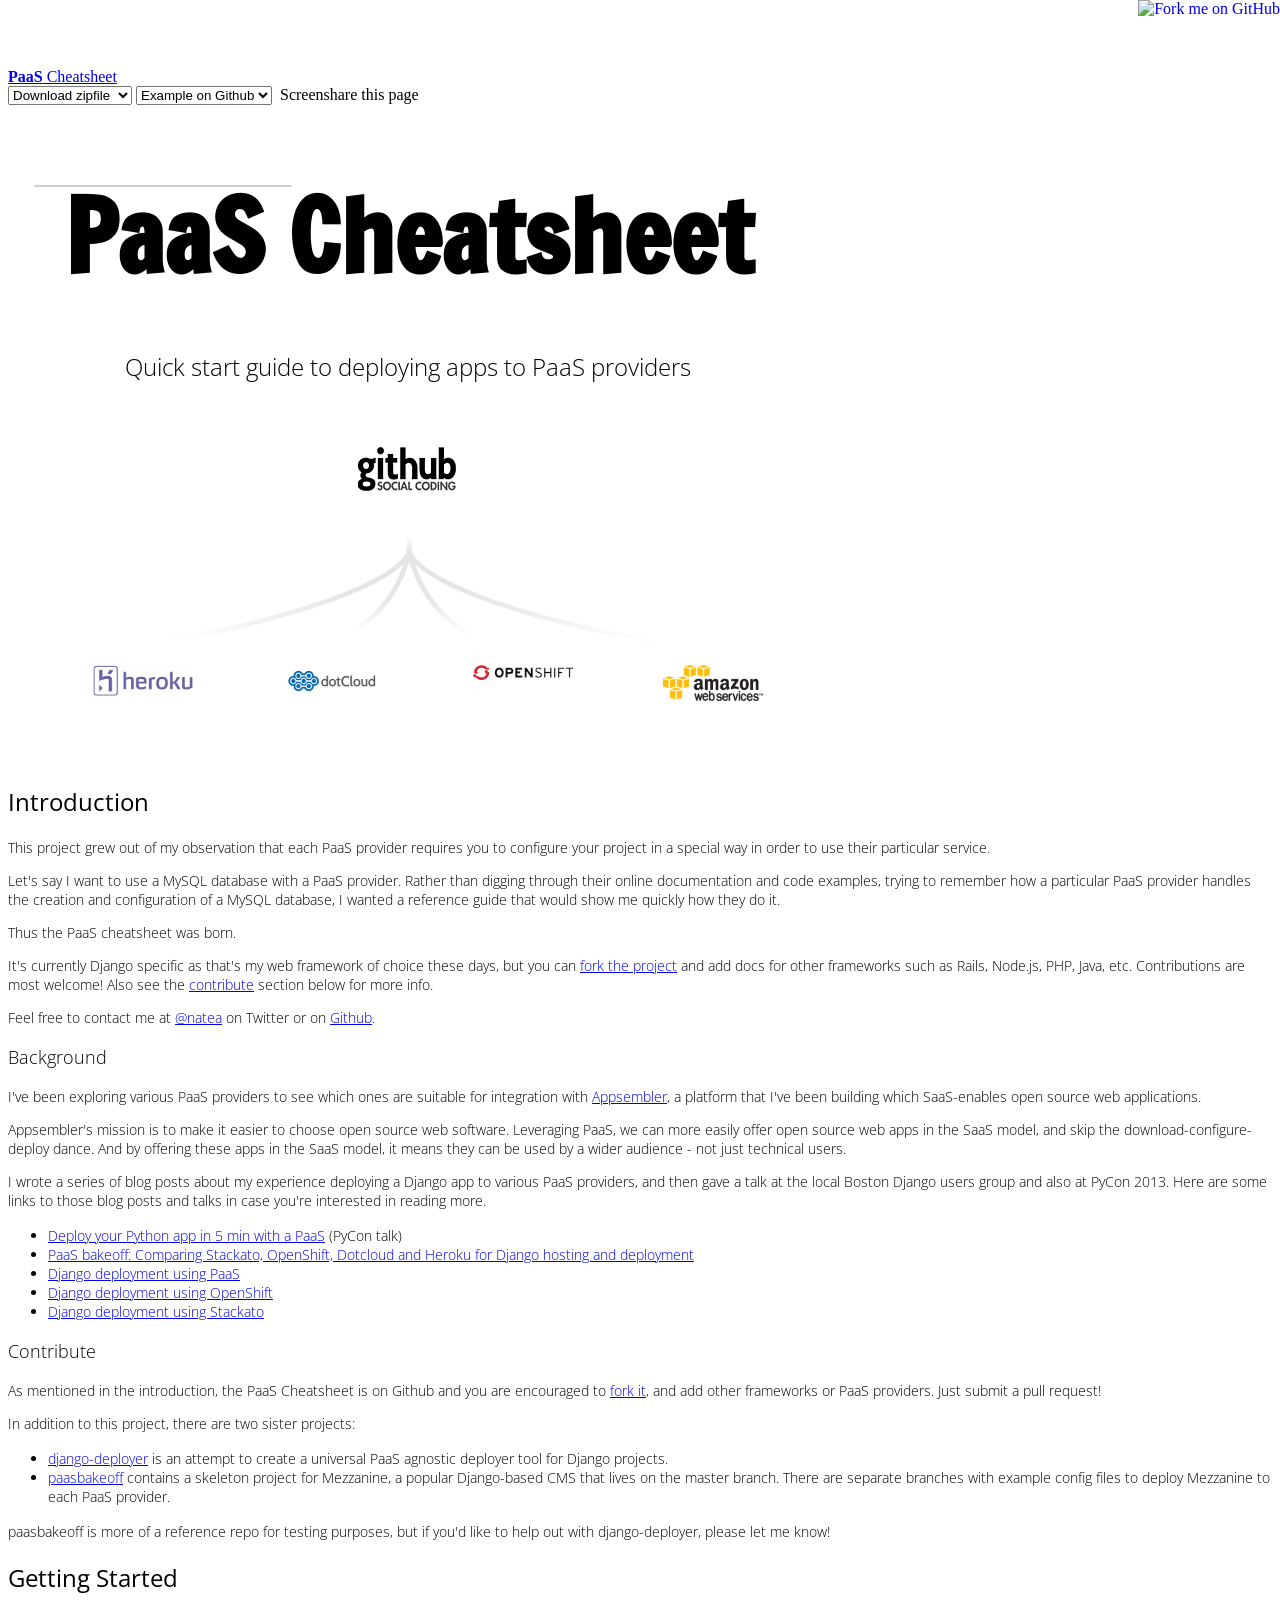
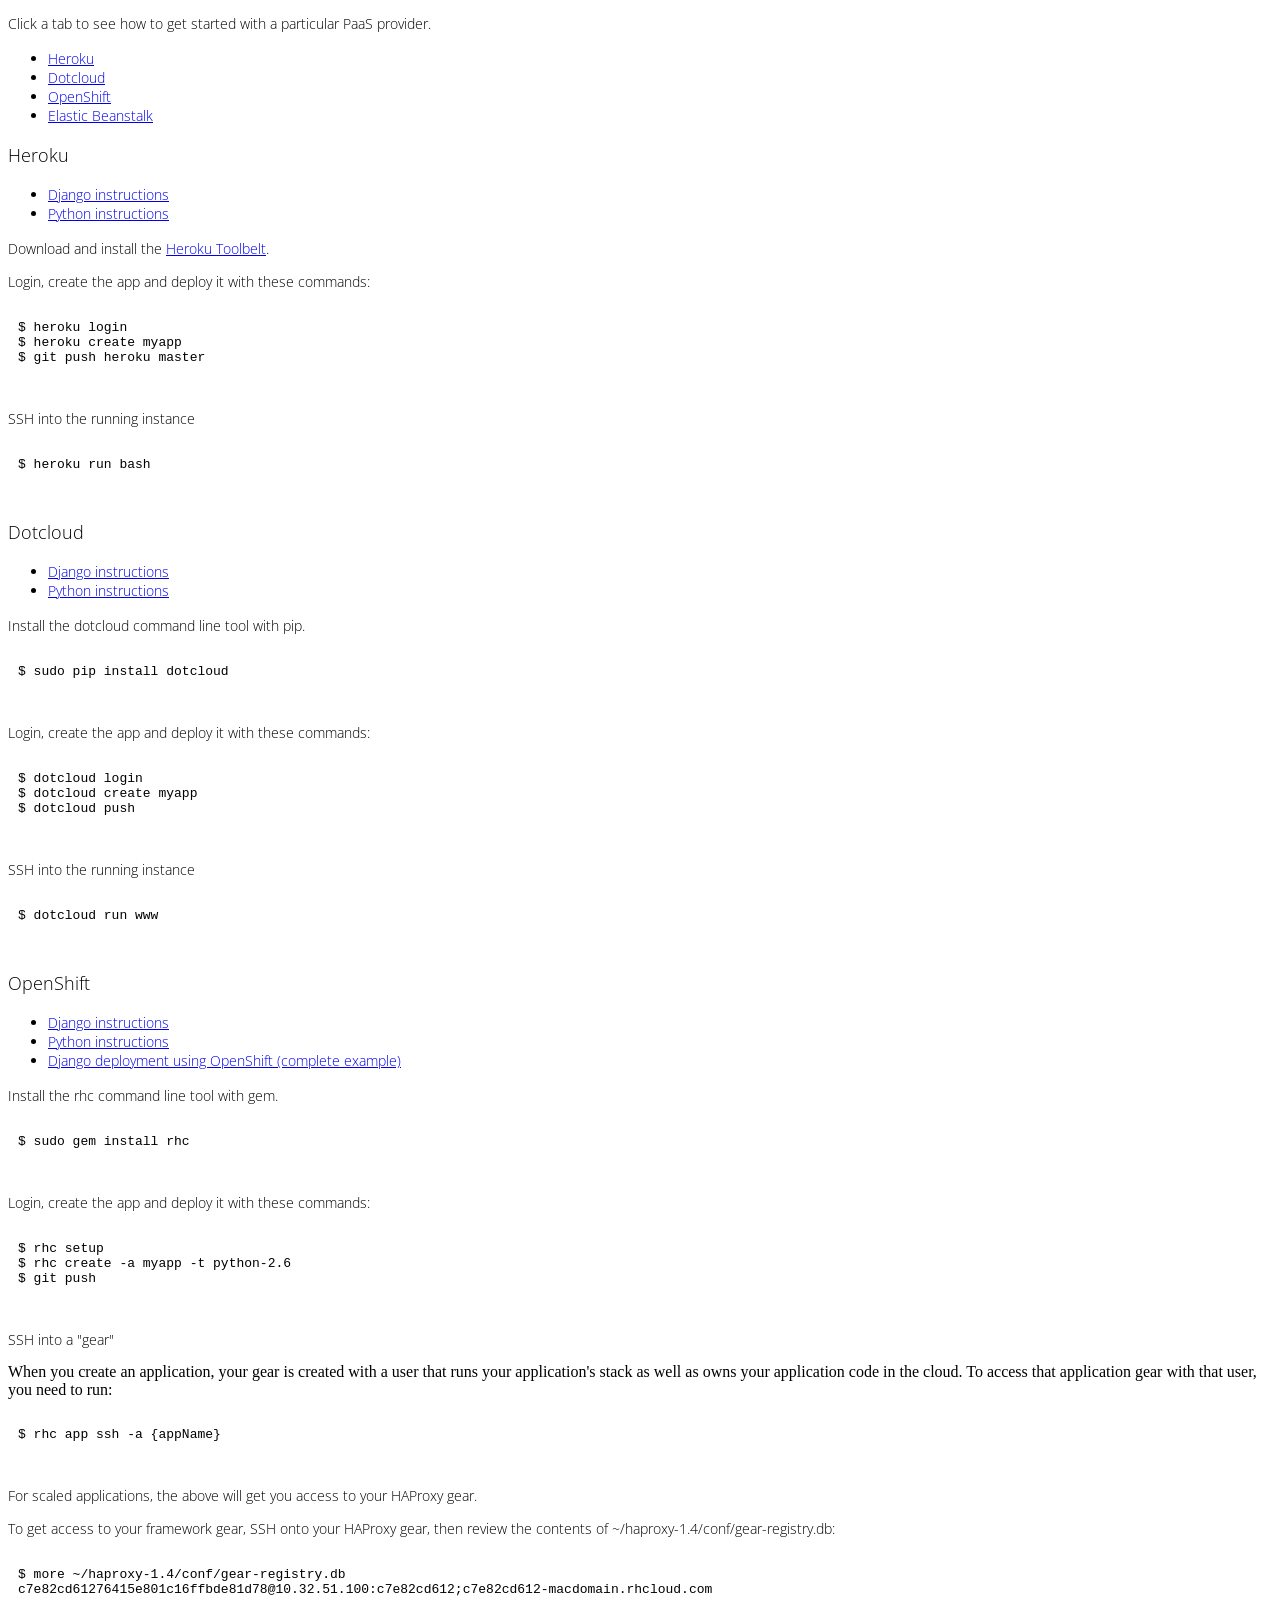
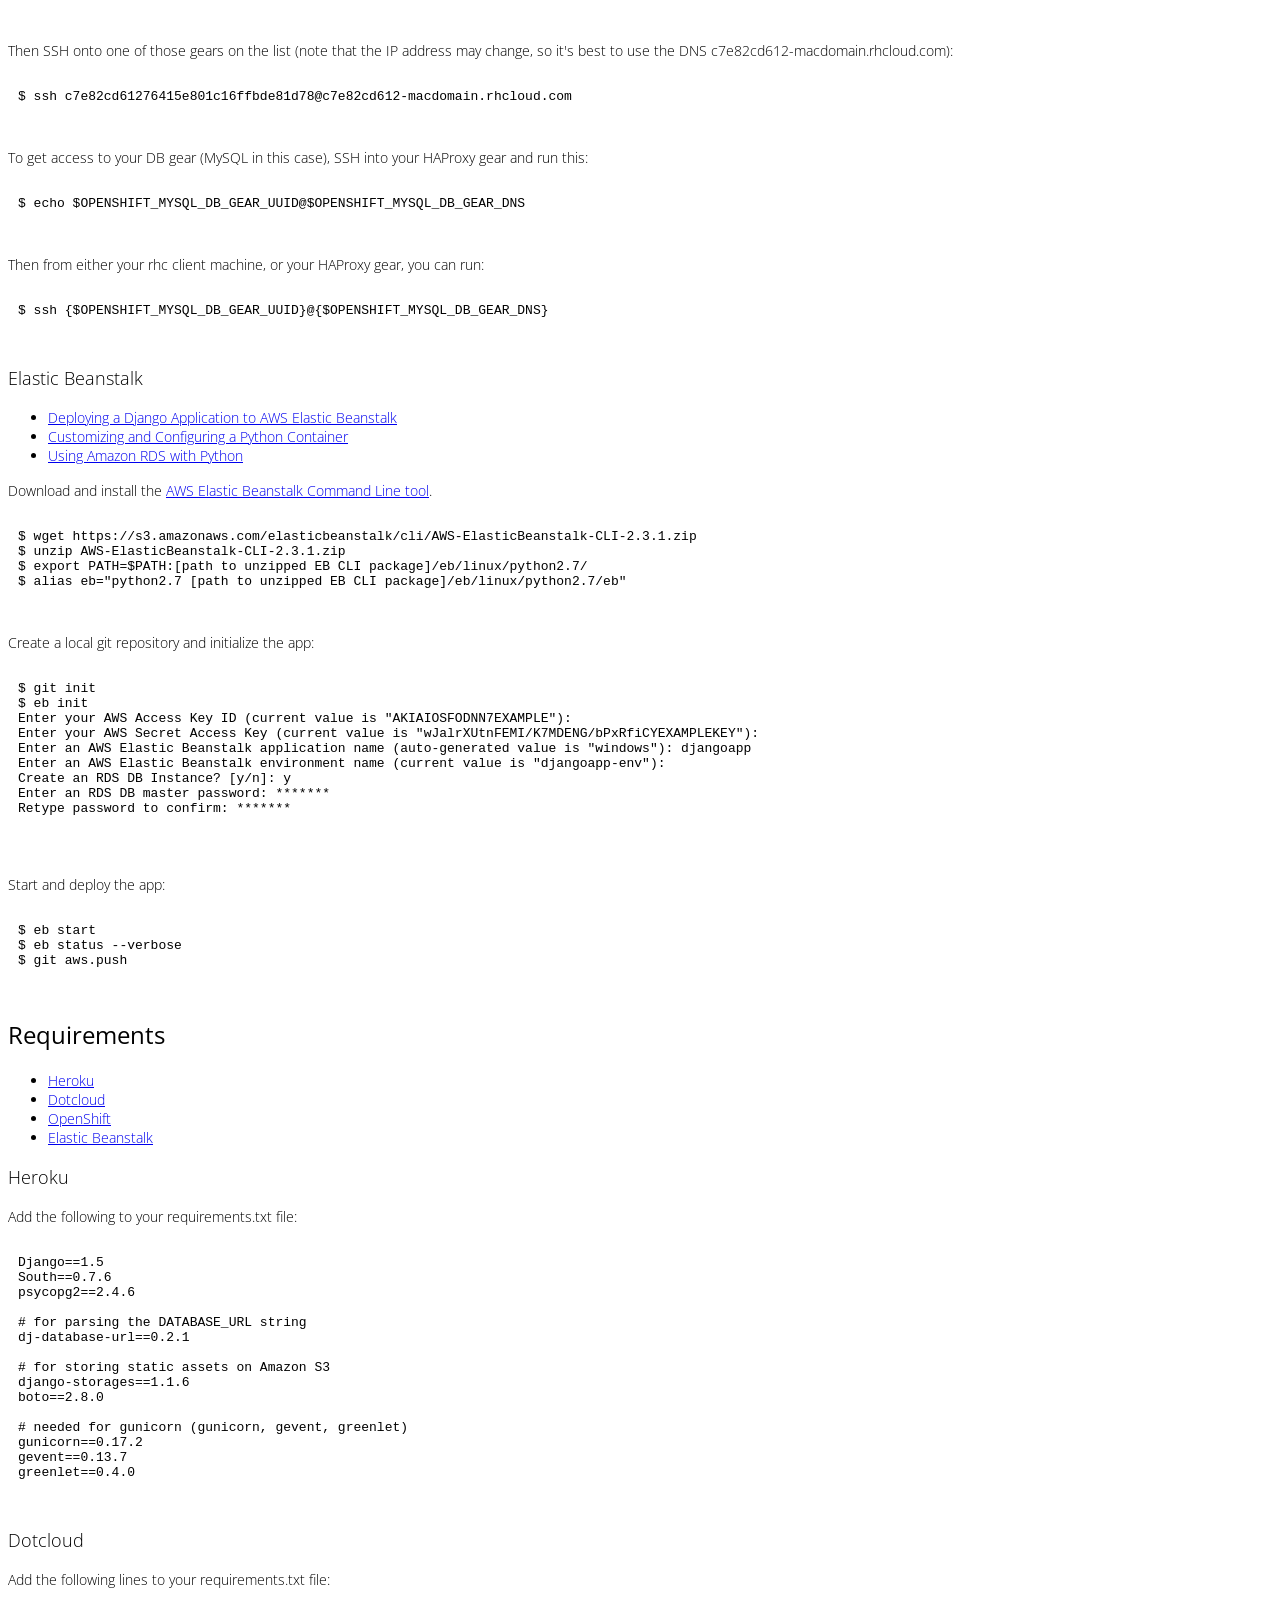
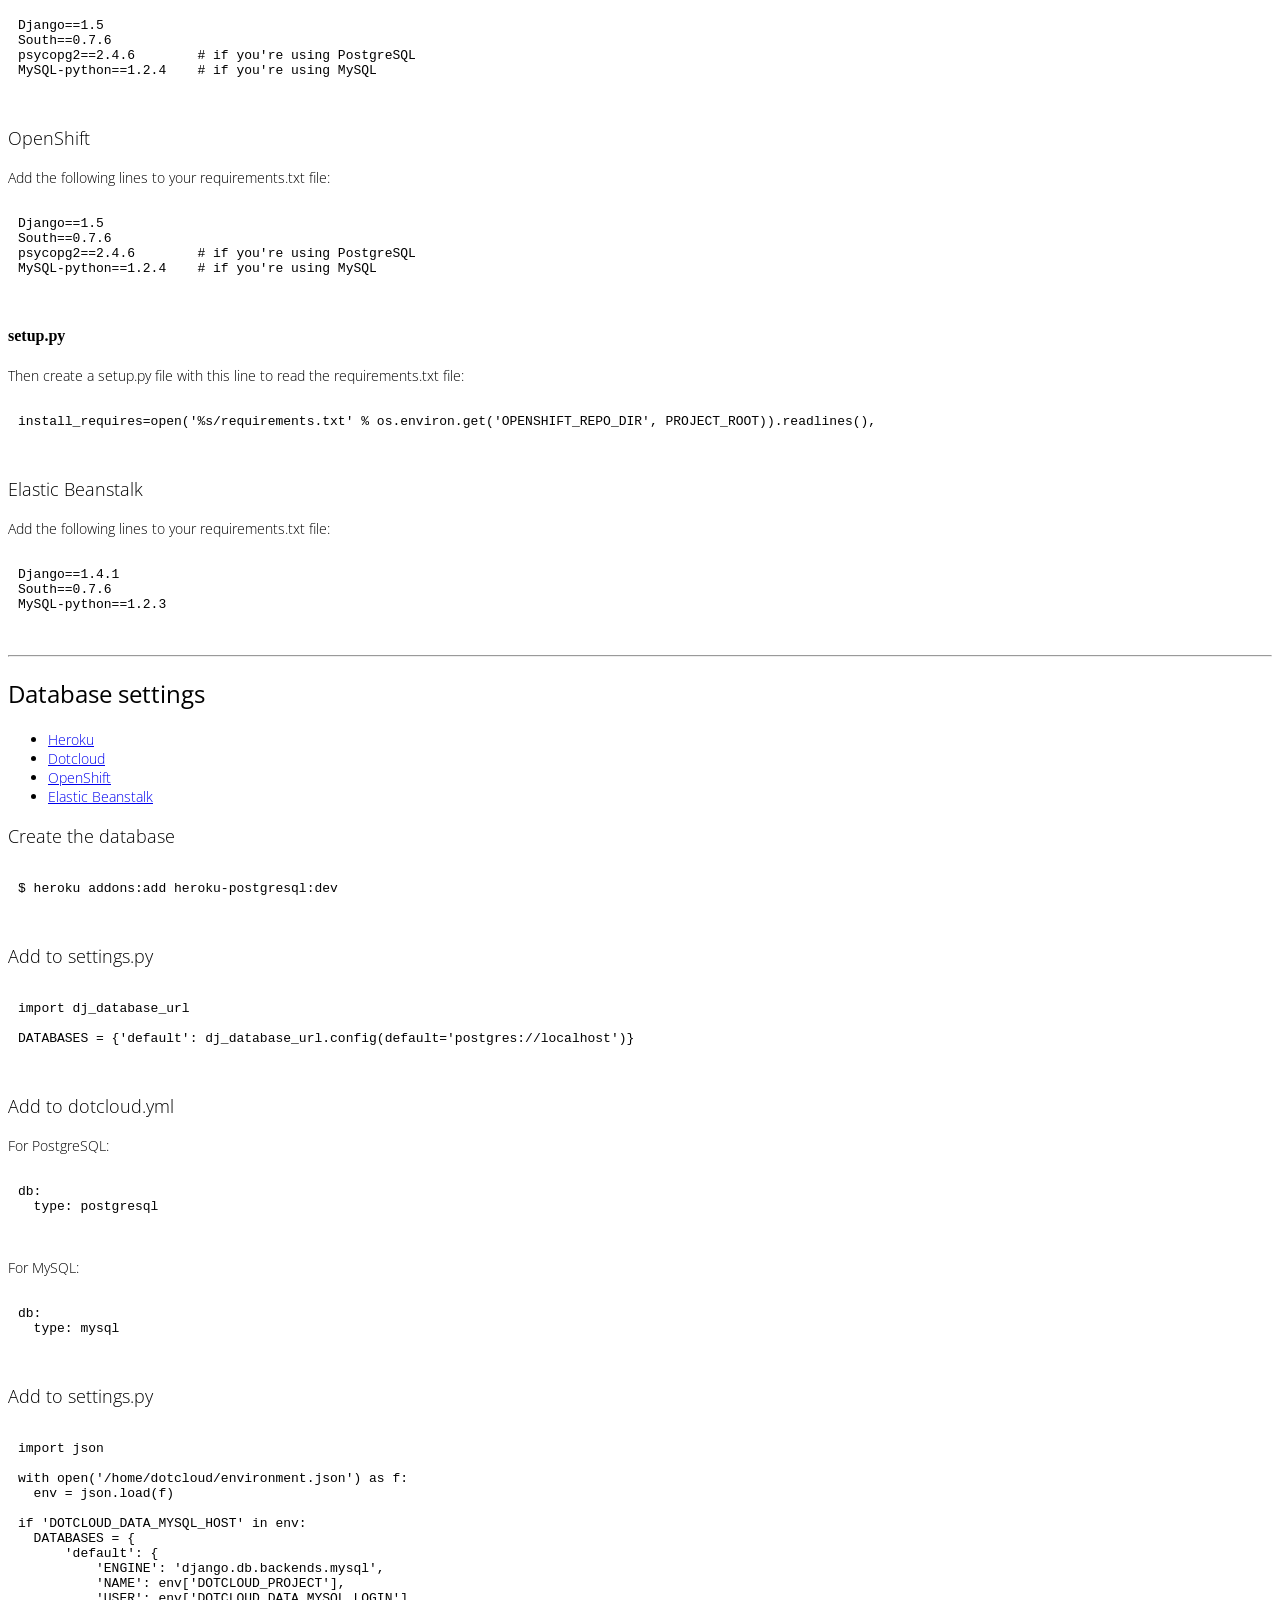
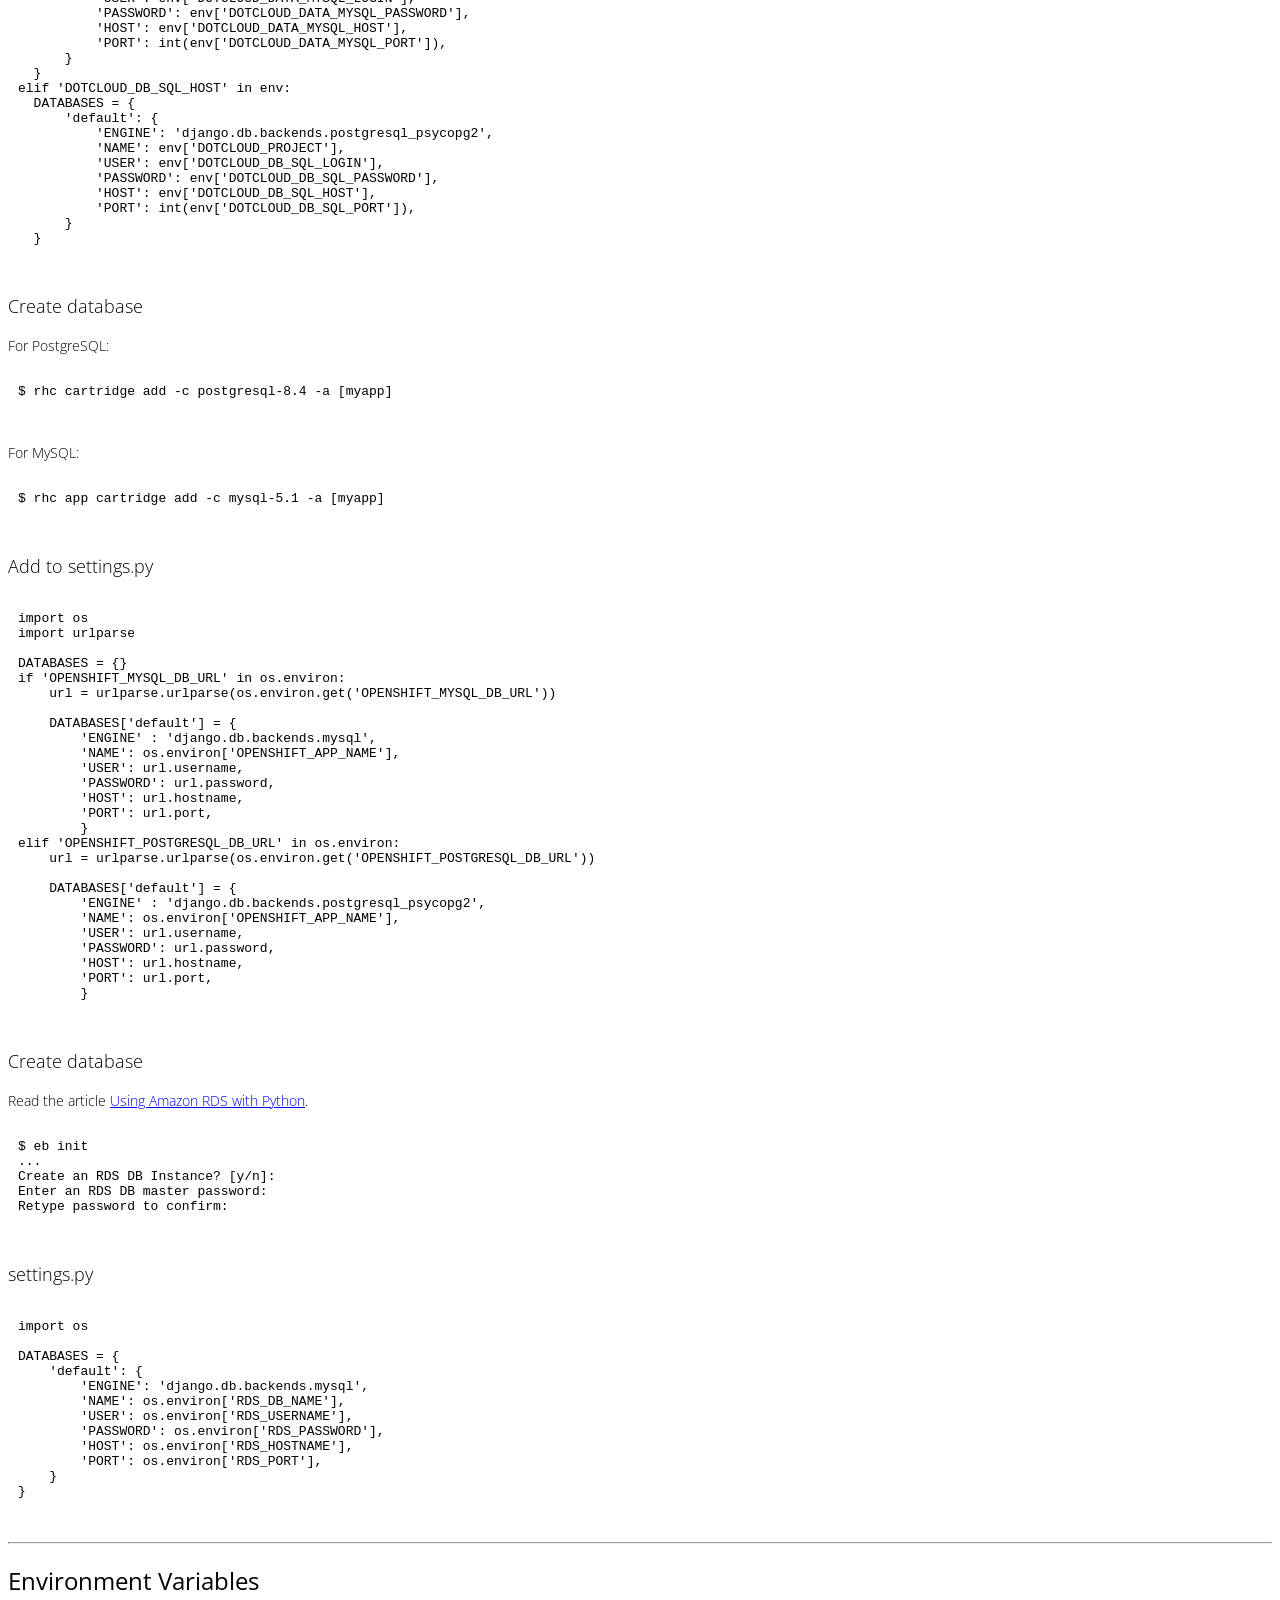
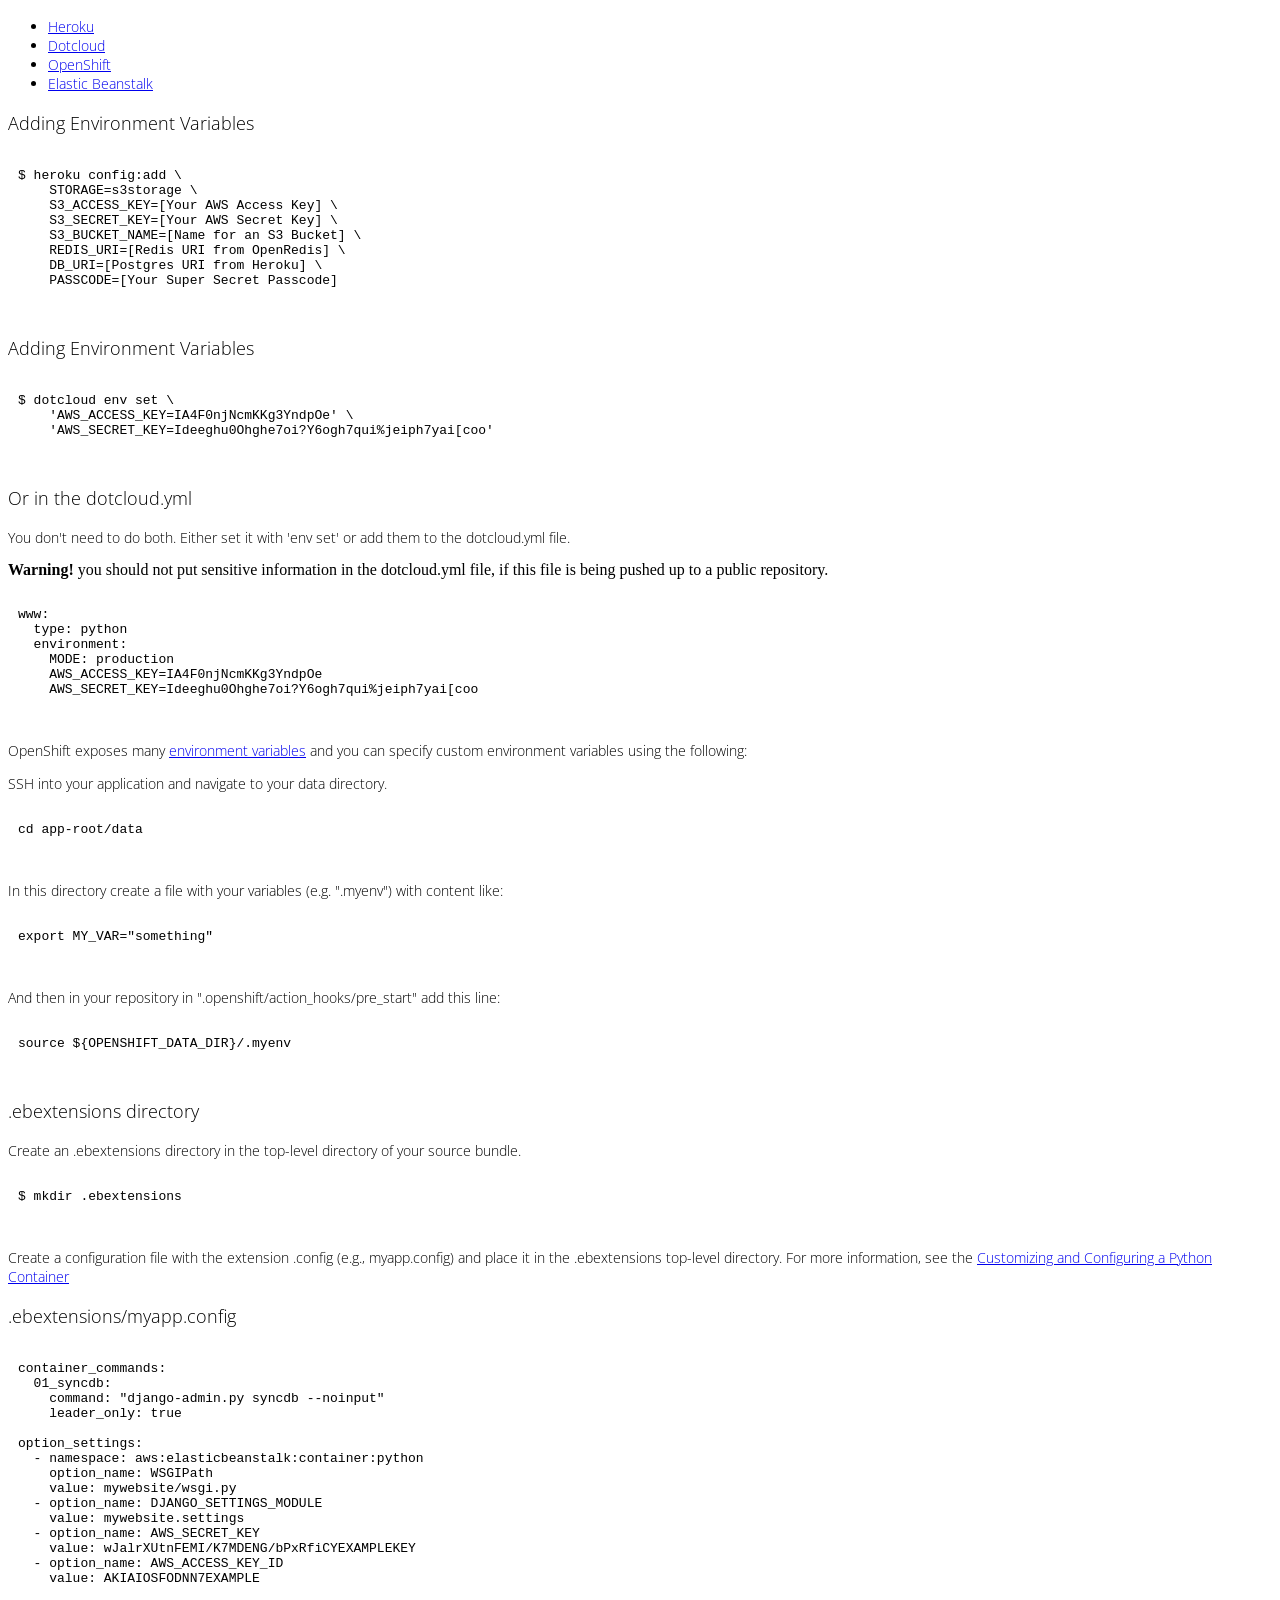
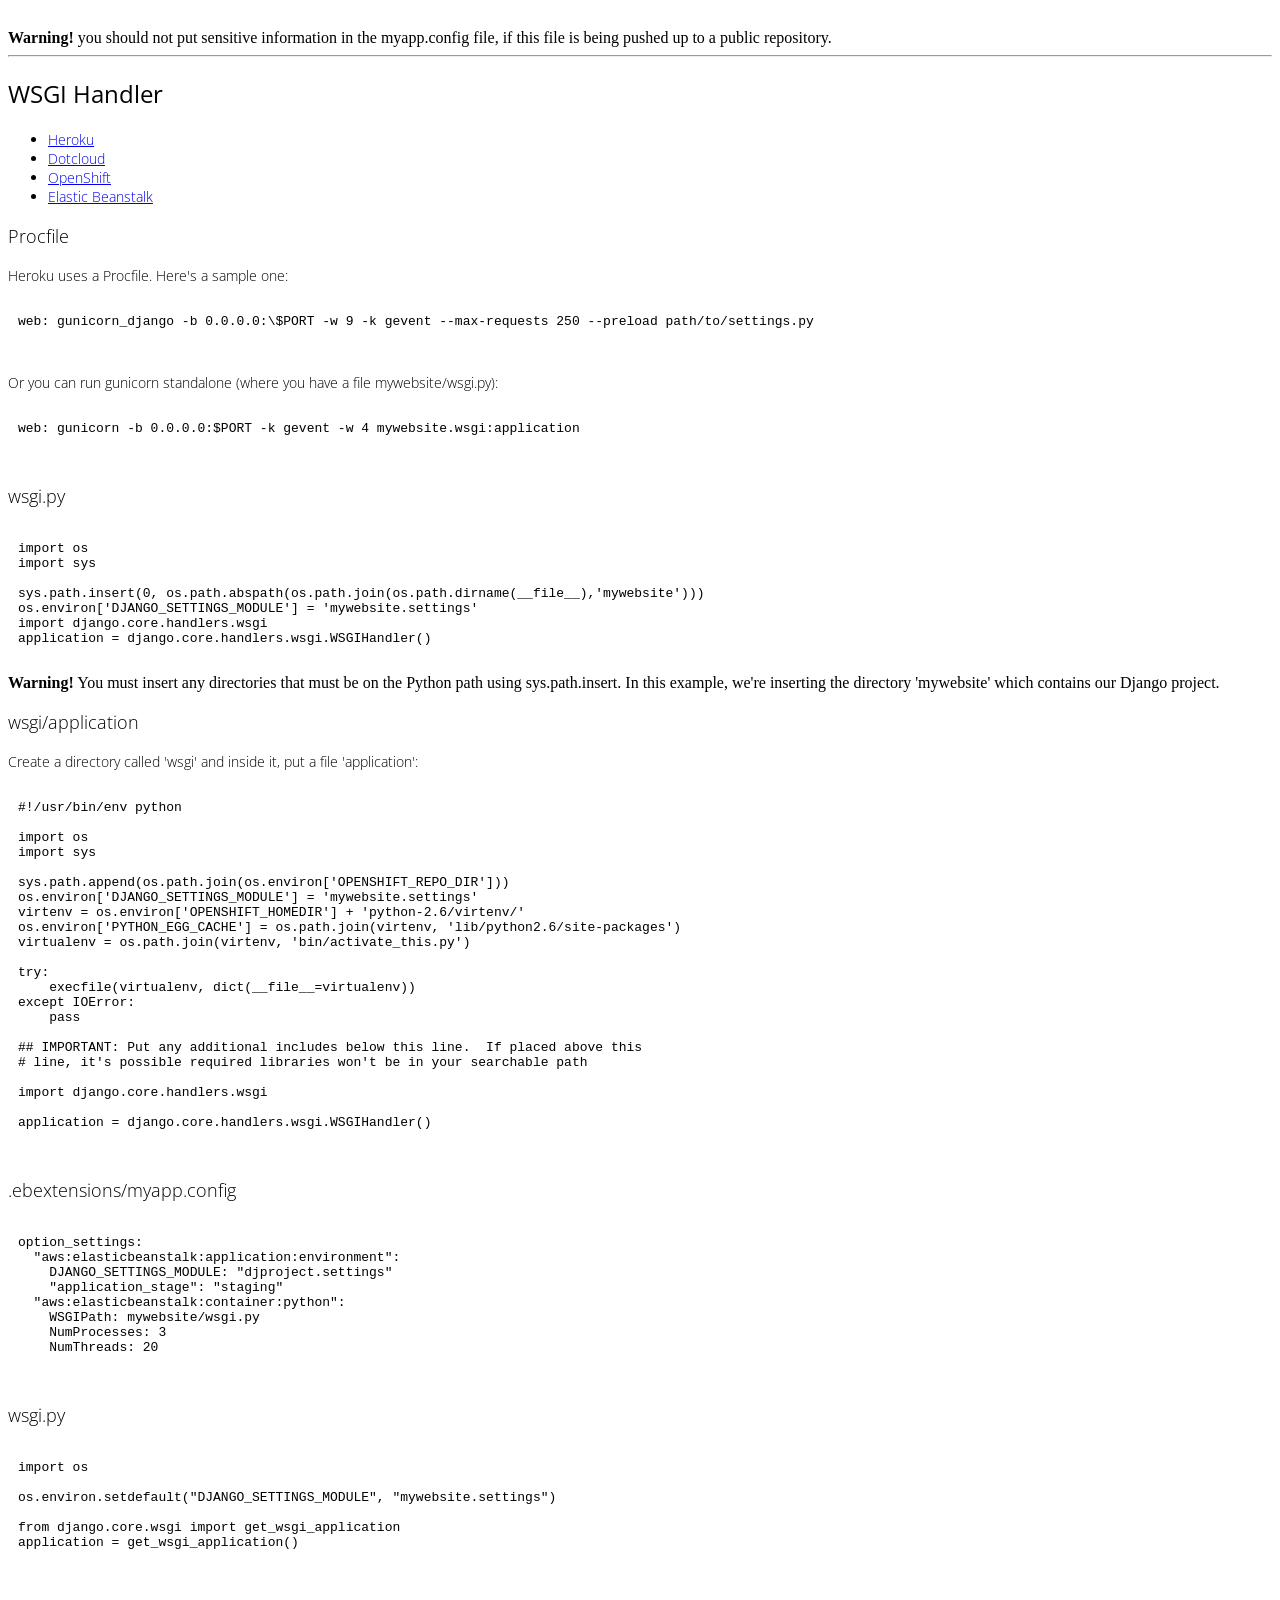
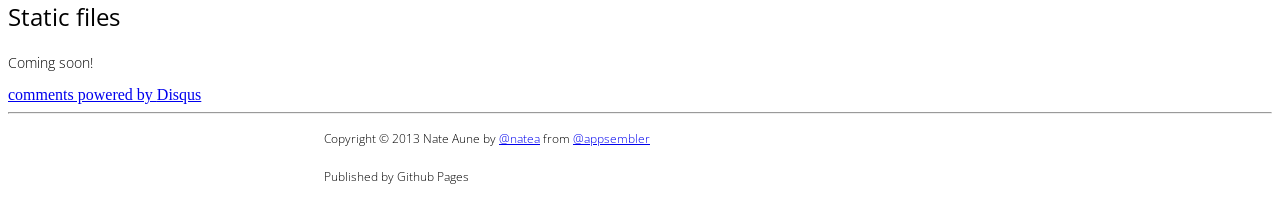
==== commit 24049c25: "maybe we need an inline style" ====
--- a/index.html
+++ b/index.html
@@ -89,9 +89,10 @@
             <a class="addthis_counter addthis_pill_style"></a>
           </span>
           <!-- AddThis Button END -->
-          
+
           <!-- Gittip button -->
-          <iframe src="https://www.gittip.com/natea/widget.html"
+          <iframe style="border: 0; margin: 0; padding: 0; float: right; margin-right: 110px;"
+                  src="https://www.gittip.com/natea/widget.html"
                   width="48pt" height="22pt" id="gittip"></iframe>
           </div>
          </div><!--/.nav-collapse -->
--- a/css/styles.css
+++ b/css/styles.css
@@ -122,12 +122,13 @@
 
 .addthis_toolbox {
   float: right;
-  margin-right: 110px;
+  margin-right: 120px;
 }
 
 #gittip {
   border: 0; 
-  margin-left: 5px;
-  margin-top: 5px; 
-  padding: 0;     
+  padding: 0;
+  margin: 0;  
+  float: right;
+  margin-right: 110px;   
 }
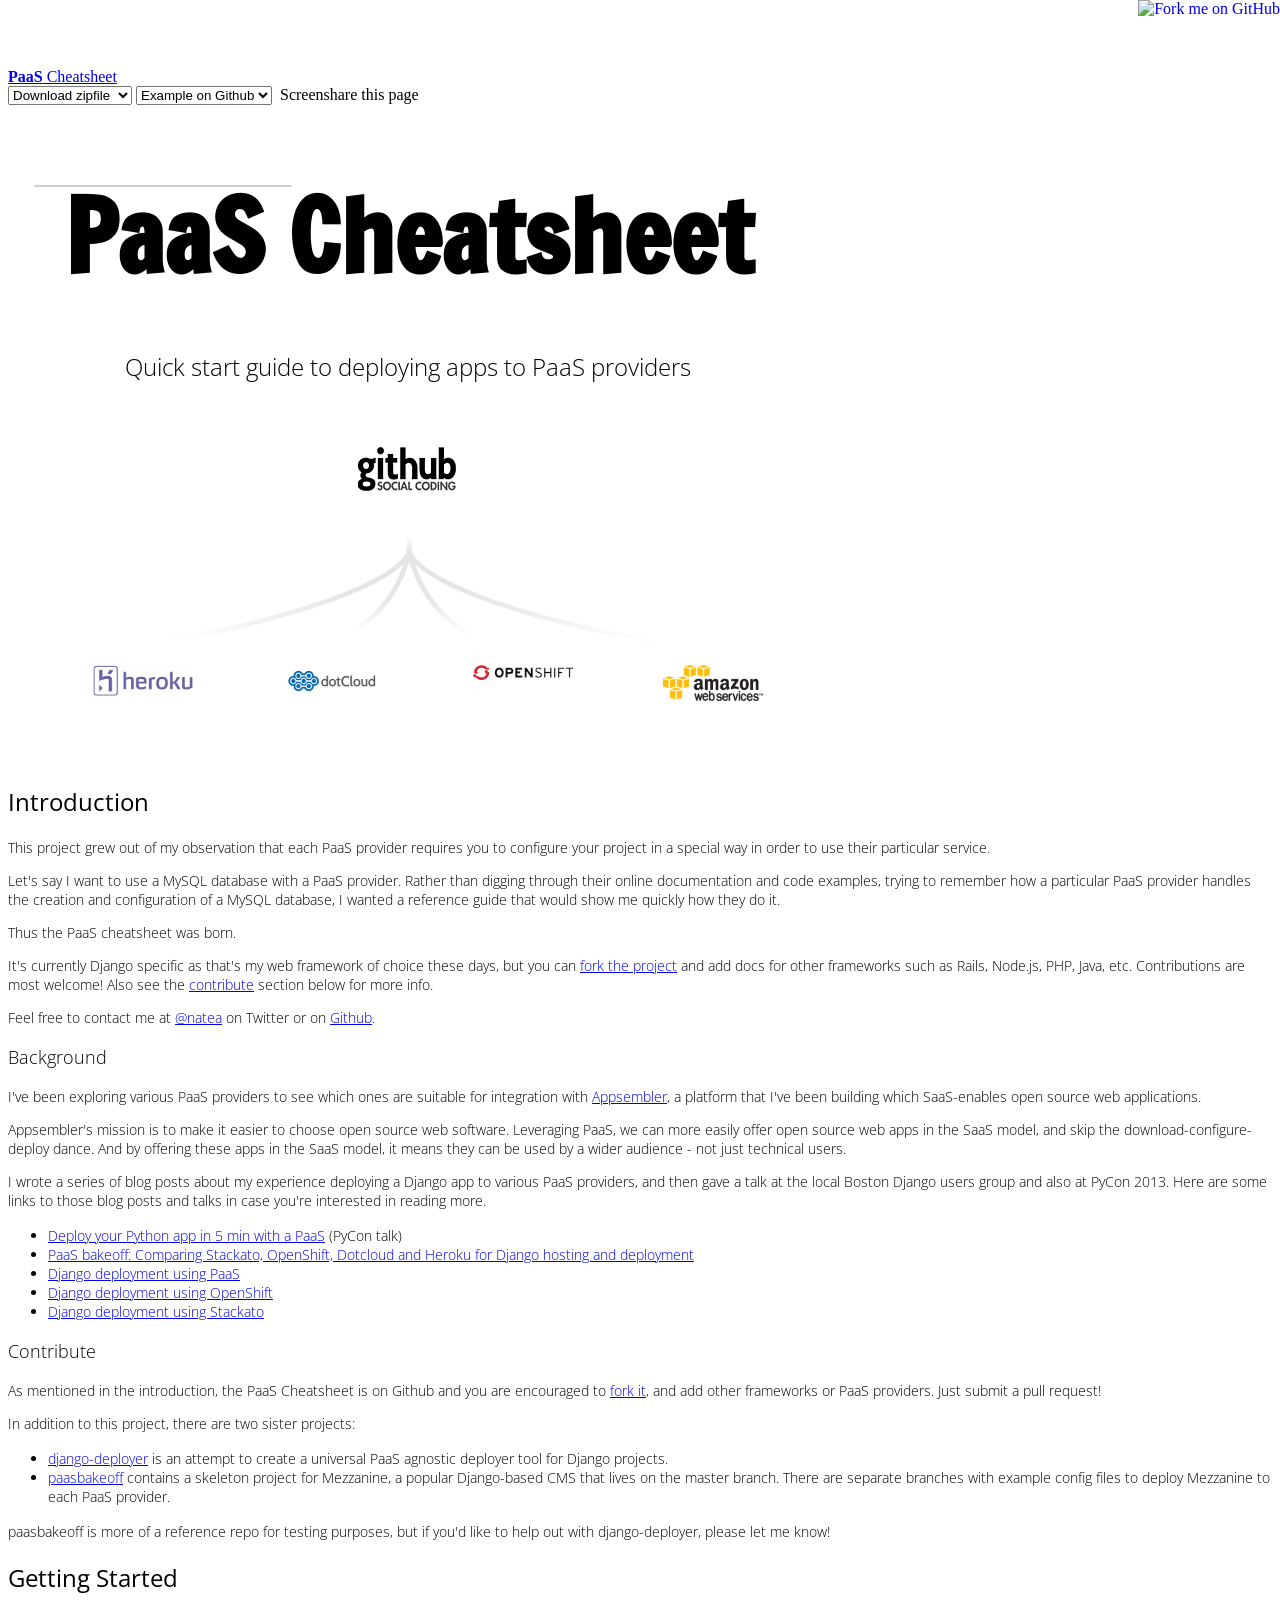
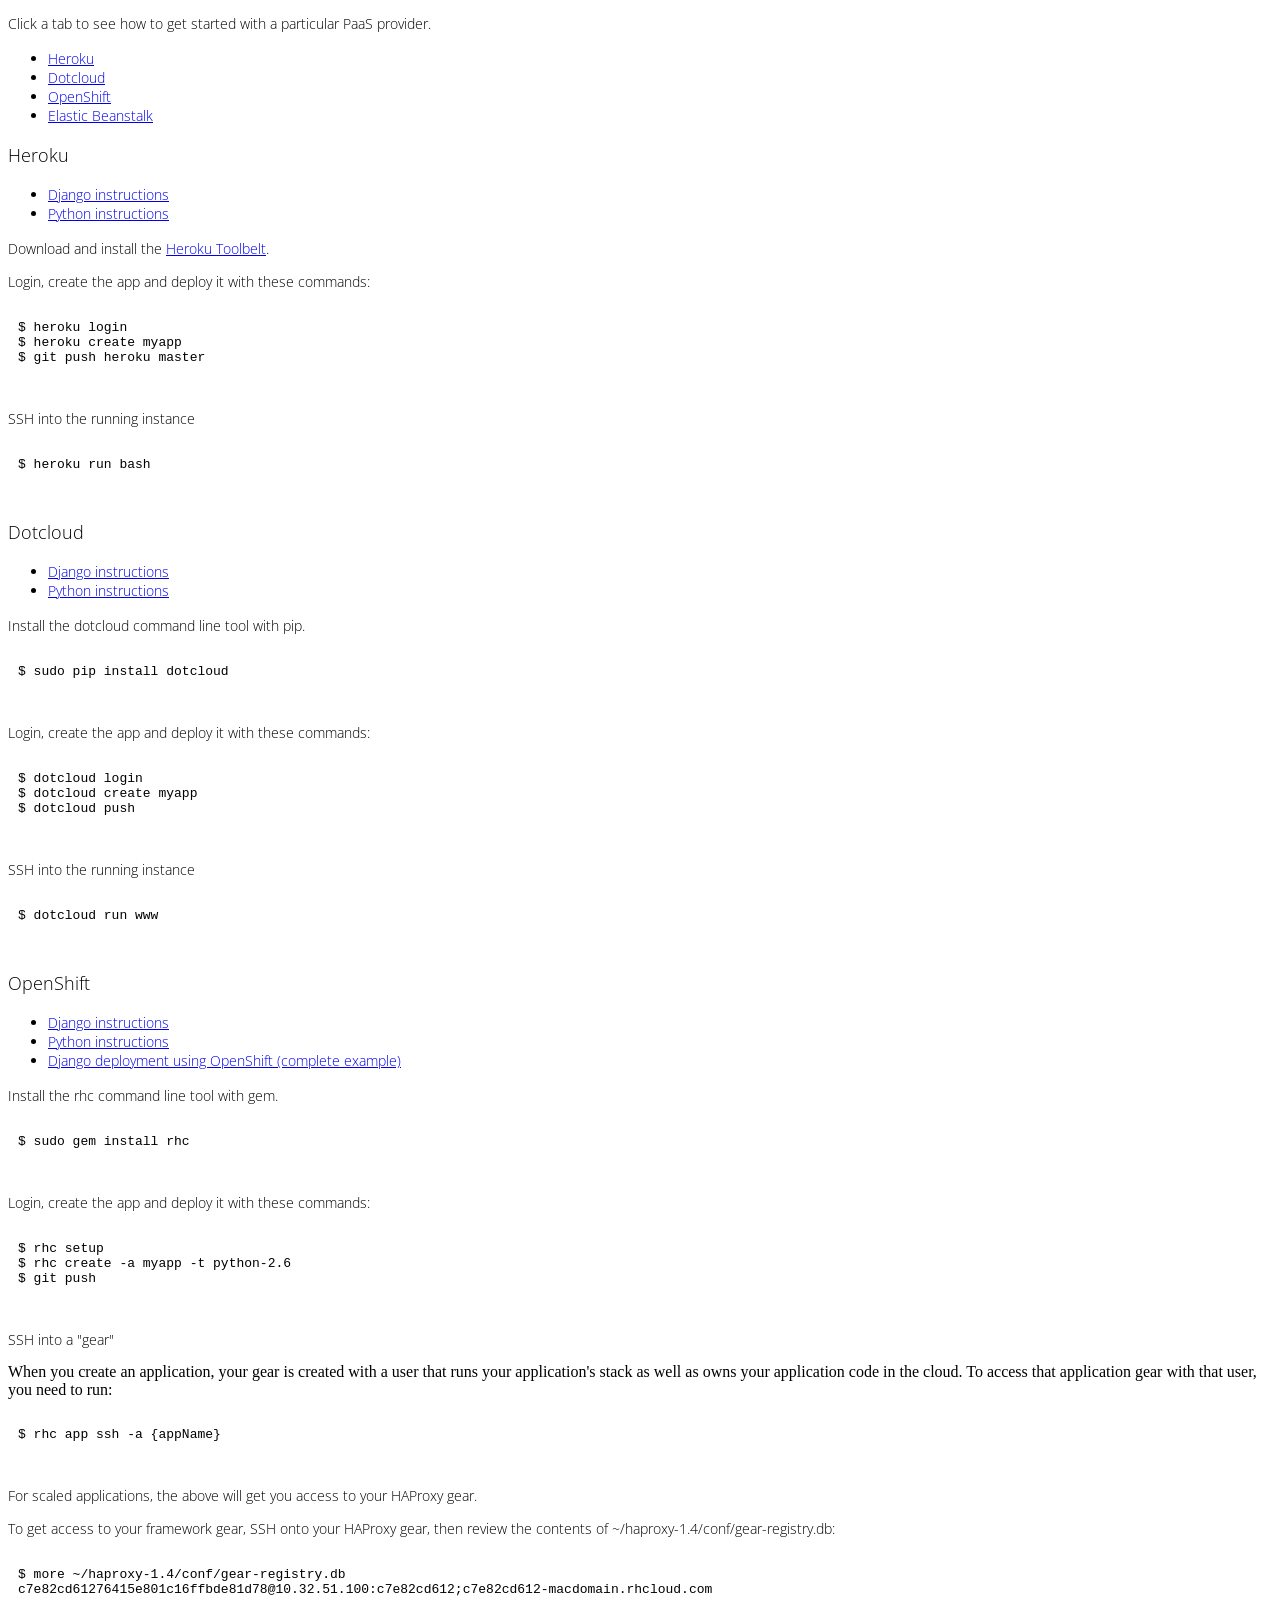
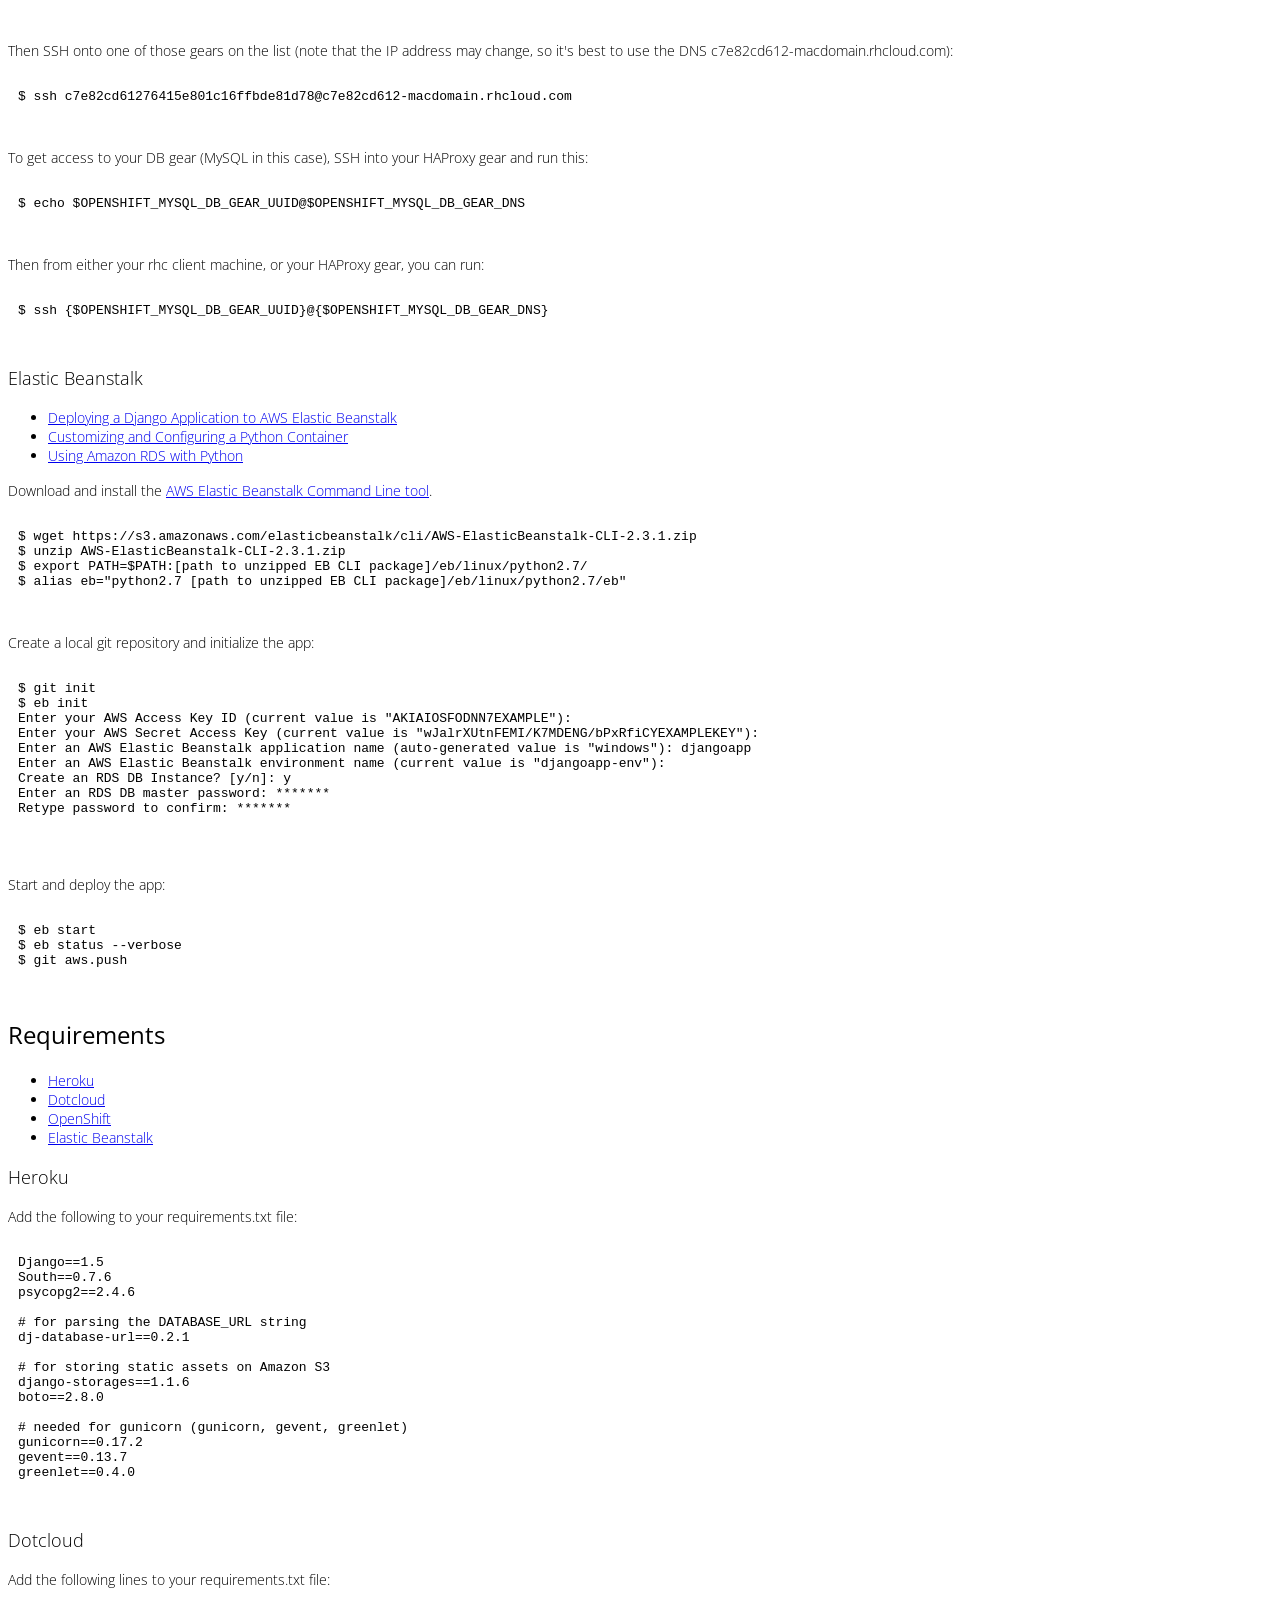
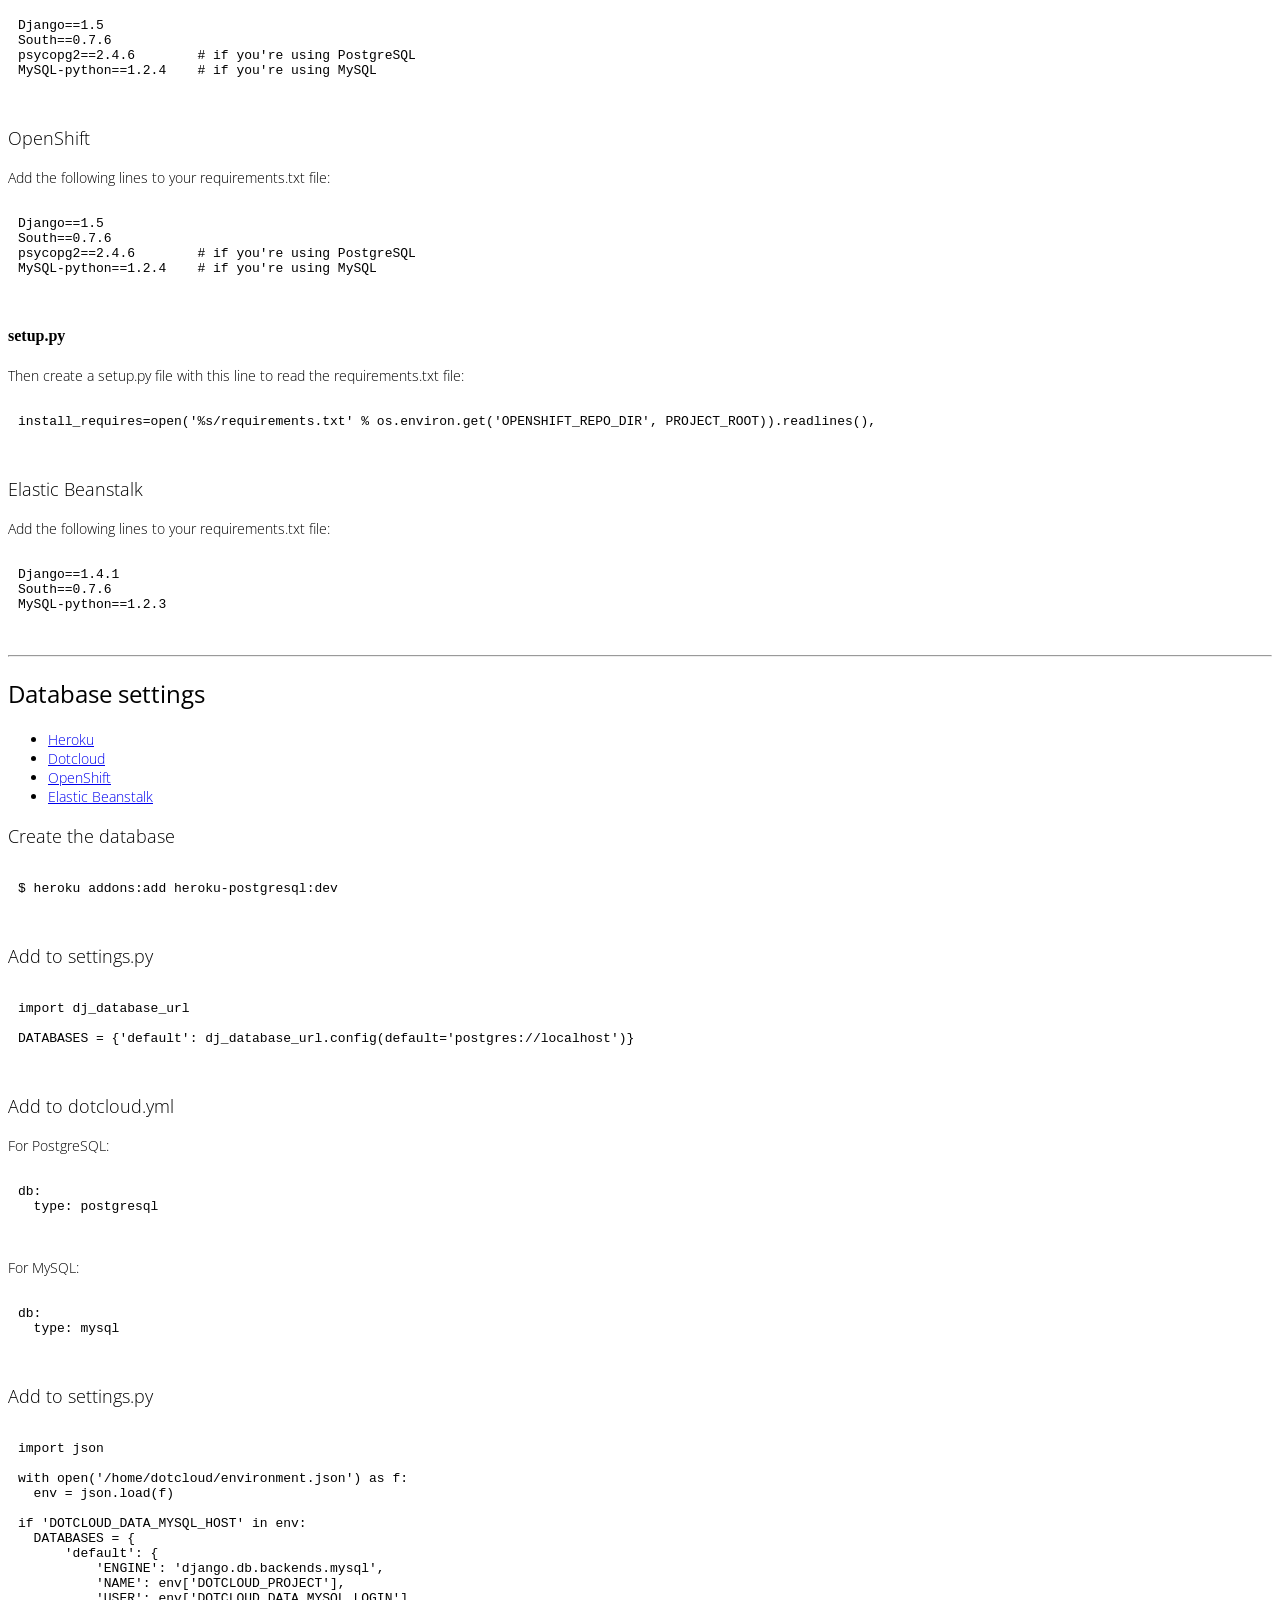
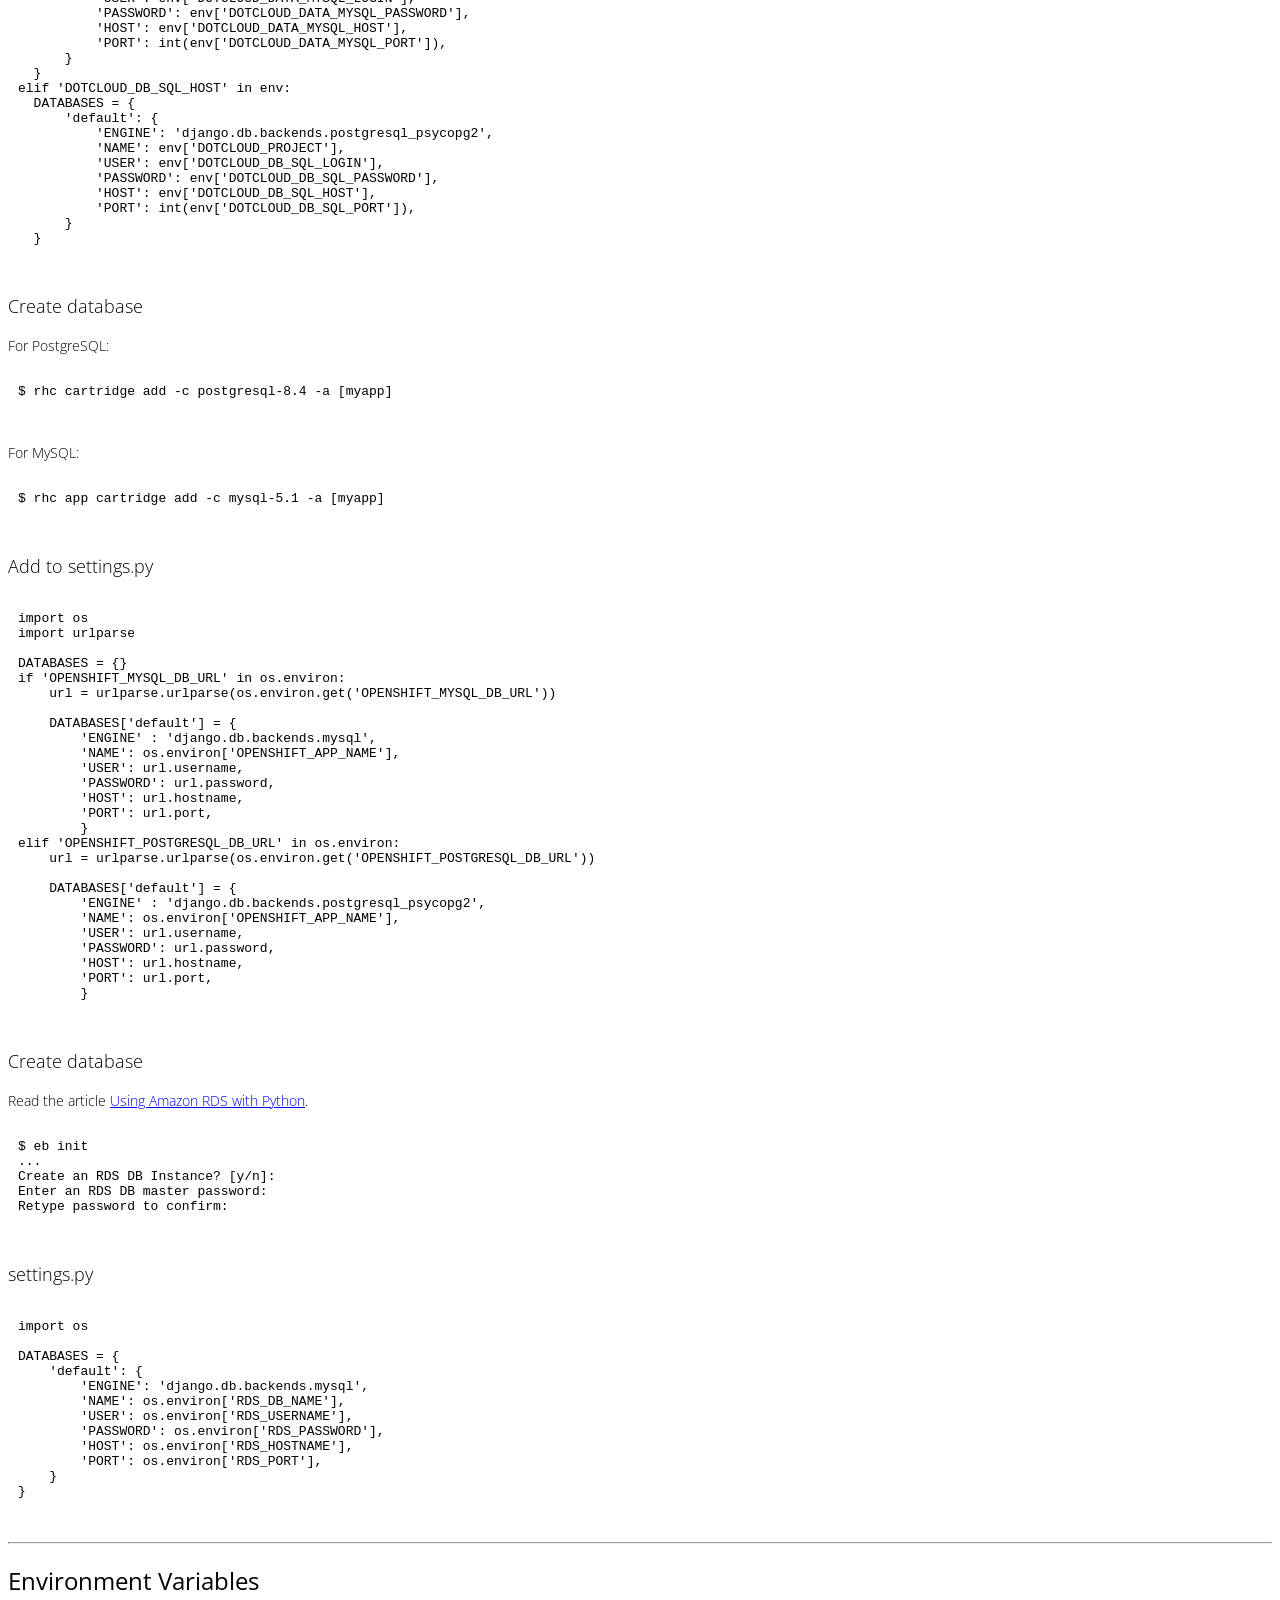
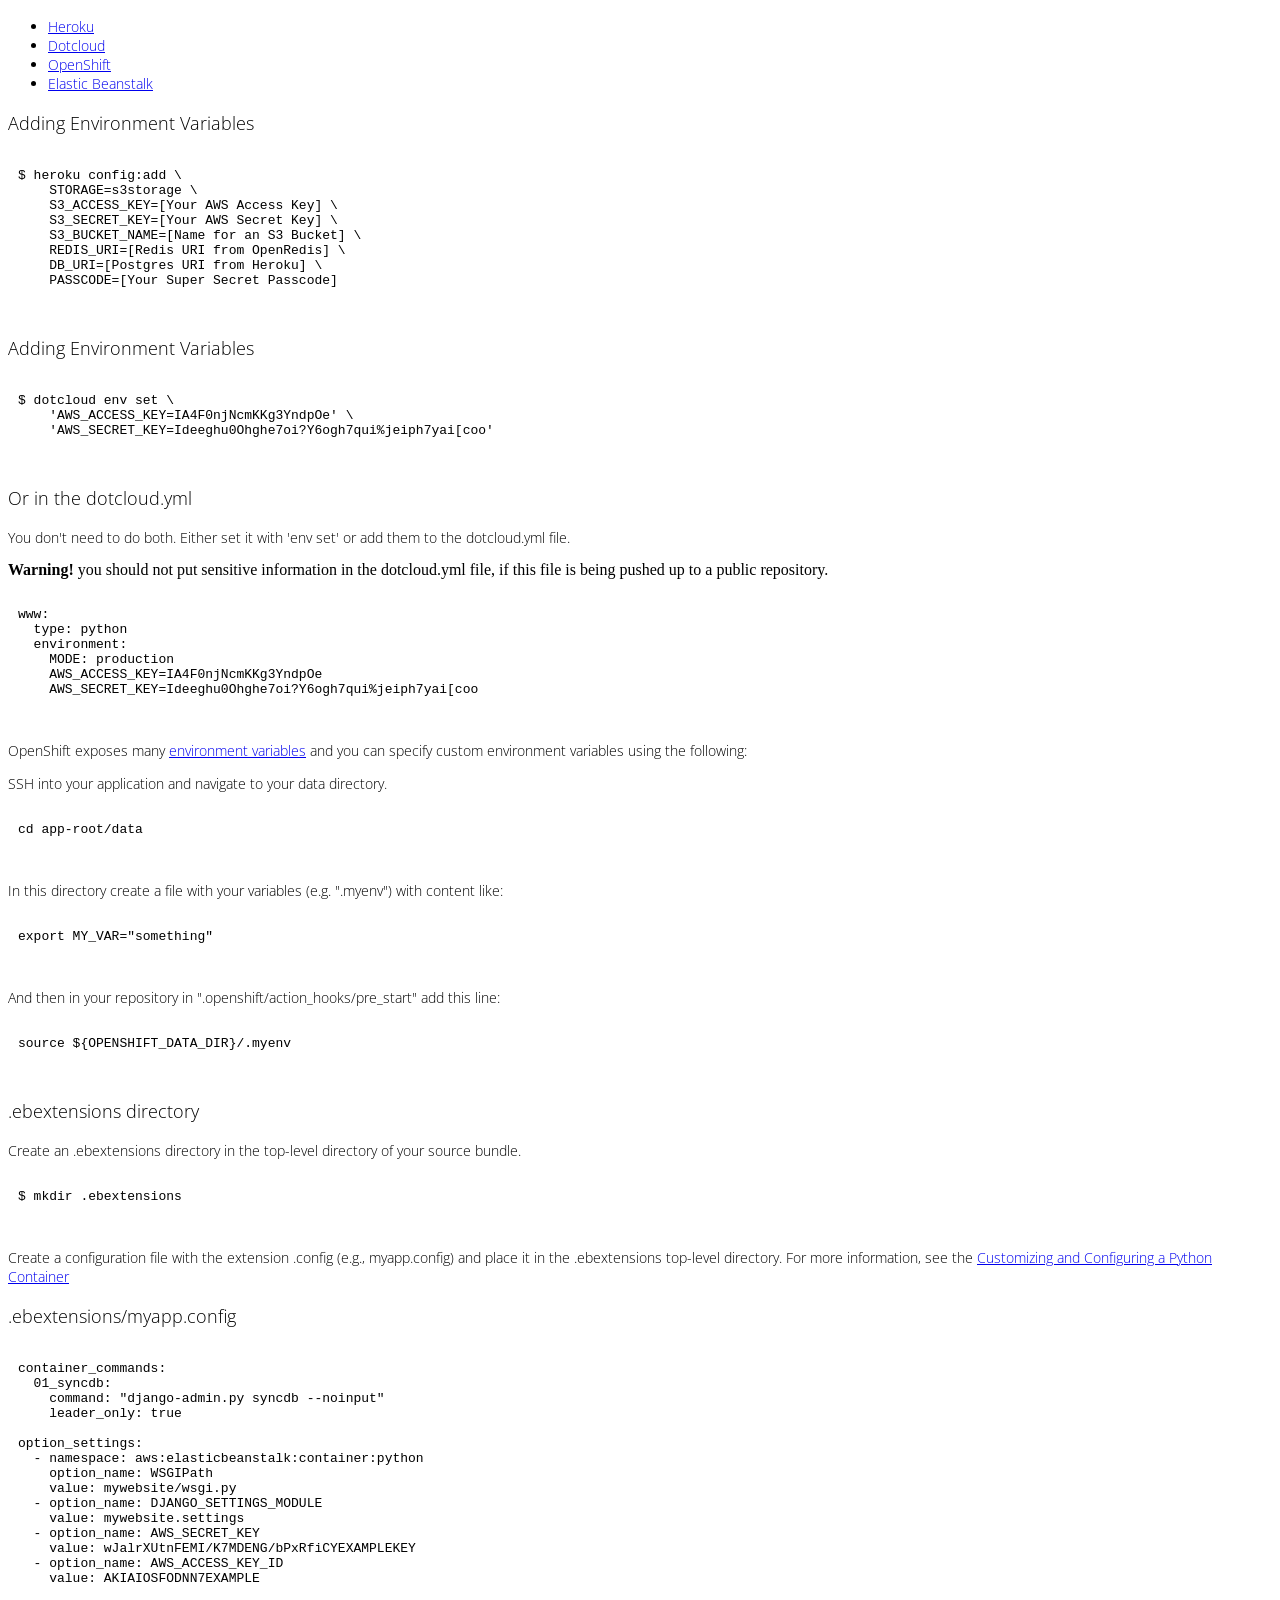
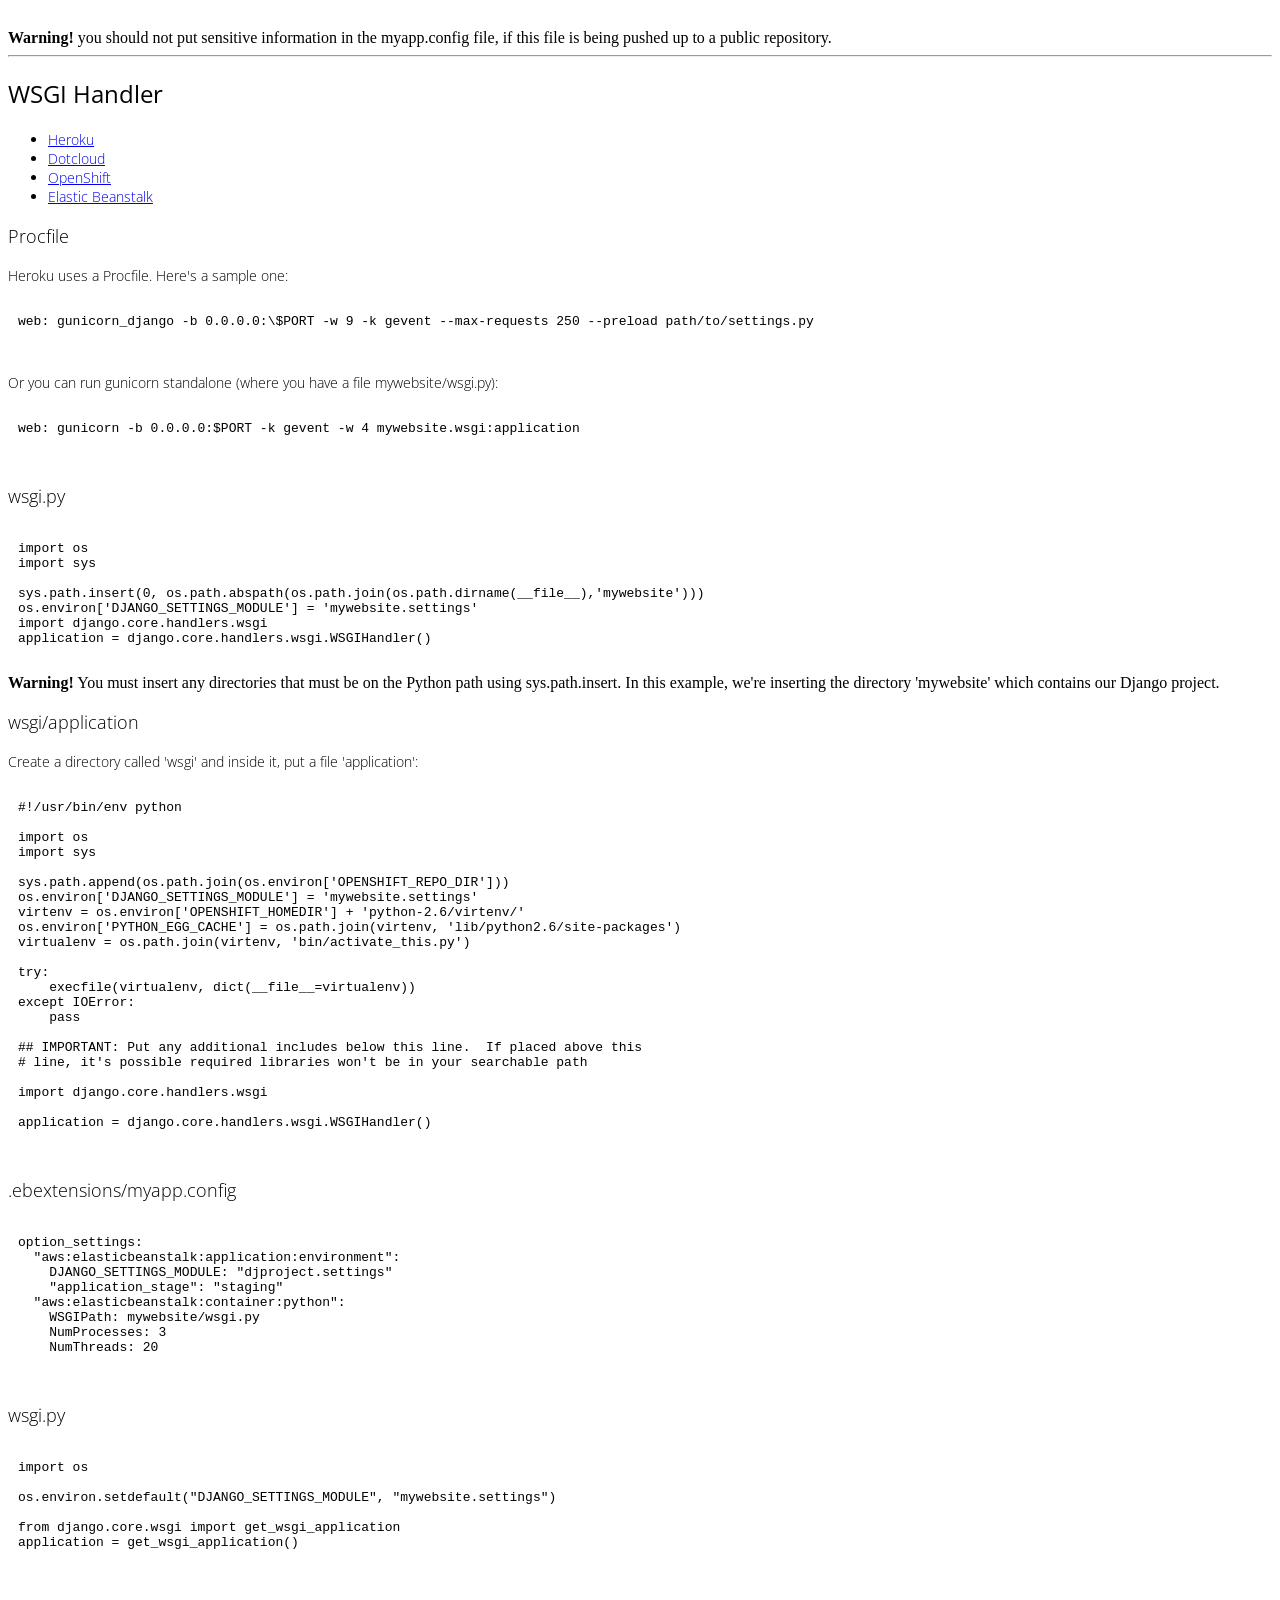
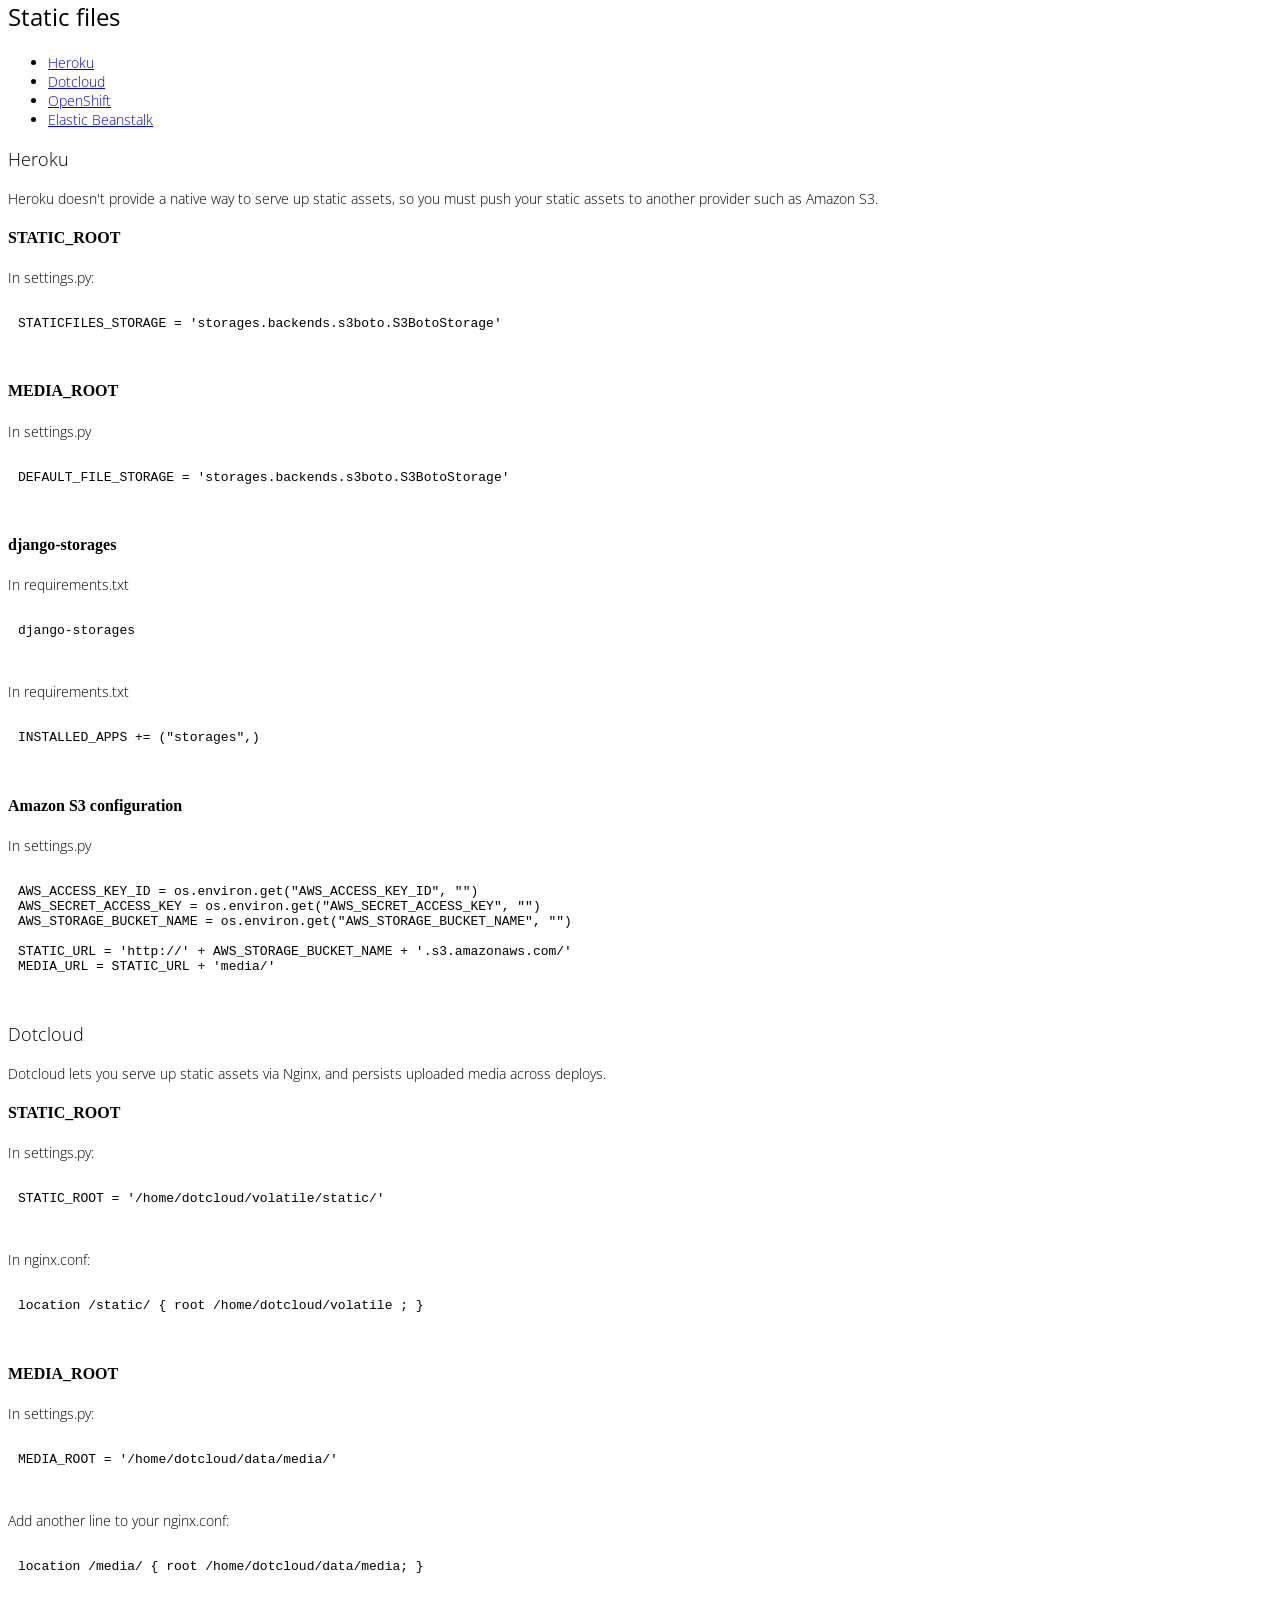
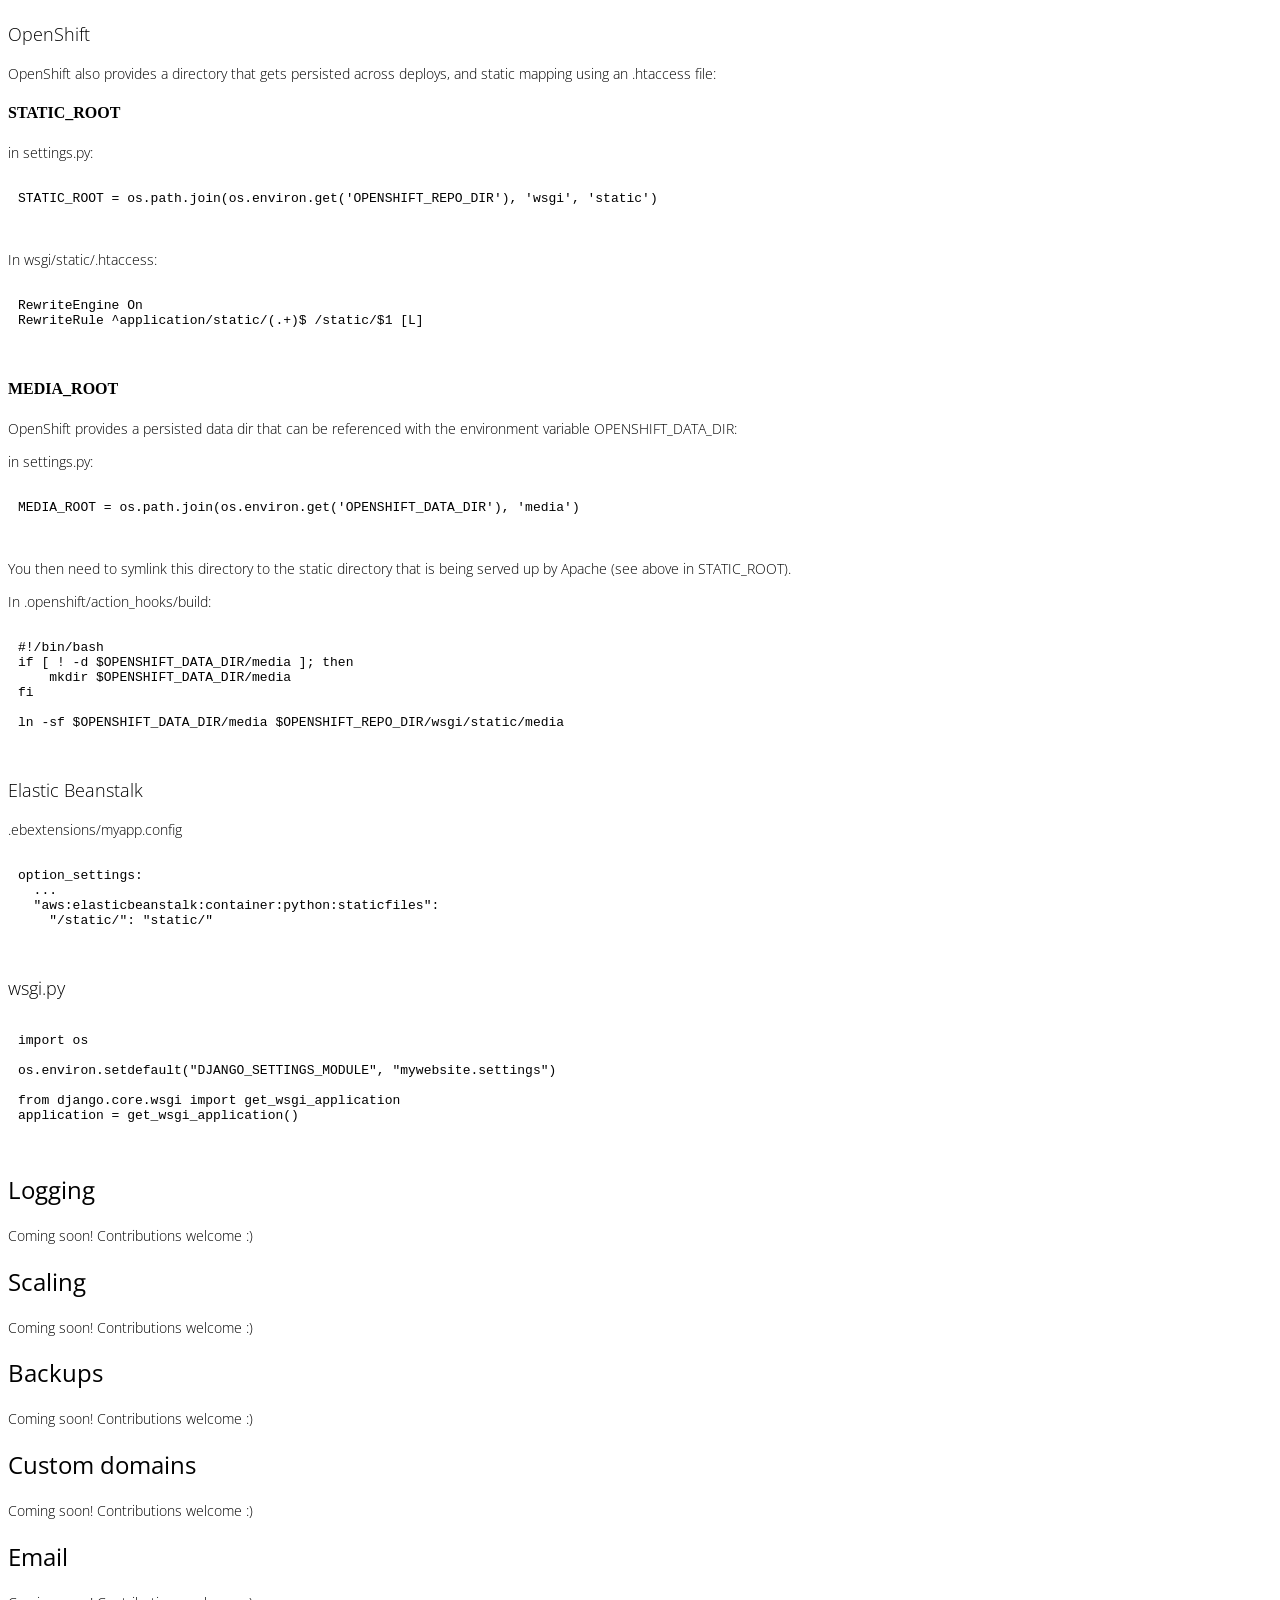
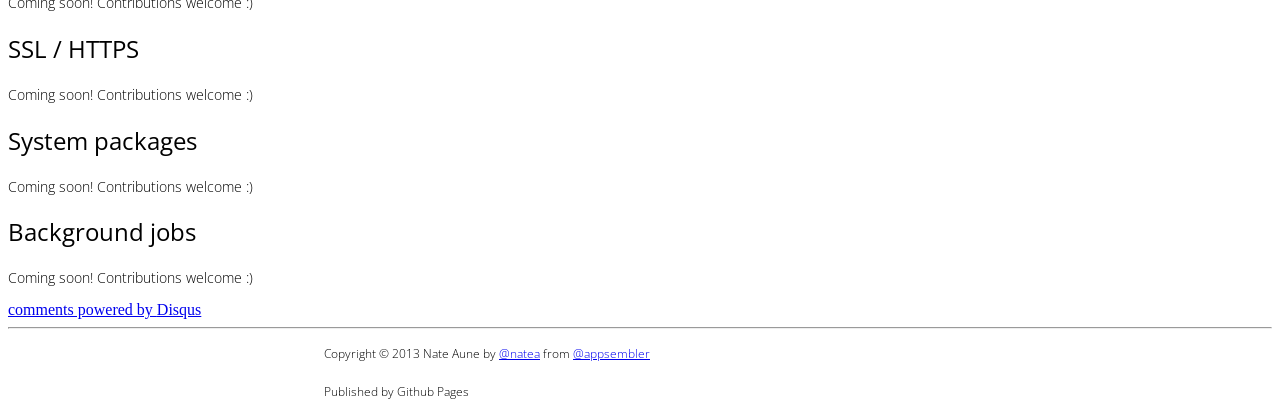
==== commit 062c7c74: "static files section and placeholders for other topics" ====
--- a/index.html
+++ b/index.html
@@ -768,7 +768,7 @@
         </code>
         </pre>
       </div>
-      <div class="tab-pane" id="elasticbeanstalk"> 
+      <div class="tab-pane" id="wsgi-elasticbeanstalk"> 
         <h3>.ebextensions/myapp.config</h3>
         <pre class="prettyprint">
           <code class="language-yml">
@@ -802,10 +802,169 @@
   <section id="staticfiles">
 
     <h2>Static files</h2>
-    <p>Coming soon!</p>
+   <ul class="nav nav-tabs">
+      <li><a href="#staticfiles-heroku" data-toggle="tab">Heroku</a></li>
+      <li><a href="#staticfiles-dotcloud" data-toggle="tab">Dotcloud</a></li>
+      <li><a href="#staticfiles-openshift" data-toggle="tab">OpenShift</a></li>
+      <li><a href="#staticfiles-elasticbeanstalk" data-toggle="tab">Elastic Beanstalk</a></li>
+    </ul>
+    <div class="tab-content">
+      <div class="tab-pane" id="staticfiles-heroku">
+        <h3>Heroku</h3>
+        <p>Heroku doesn't provide a native way to serve up static assets, so you must push your static assets to another provider such as Amazon S3.</p>
+        <h4>STATIC_ROOT</h4>
+        <p>In settings.py:</p>
+        <pre class="prettyprint">
+          <code class="language-py">
+STATICFILES_STORAGE = 'storages.backends.s3boto.S3BotoStorage'
+        </code>
+        </pre>
+        <h4>MEDIA_ROOT</h4>
+        <p>In settings.py</p>
+        <pre class="prettyprint">
+          <code class="language-bash">
+DEFAULT_FILE_STORAGE = 'storages.backends.s3boto.S3BotoStorage'
+        </code>
+        </pre>
+        <h4>django-storages</h4>
+        <p>In requirements.txt</p>
+        <pre class="prettyprint">
+          <code class="language-text">
+django-storages
+        </code>
+        </pre>
+        <p>In requirements.txt</p>
+        <pre class="prettyprint">
+          <code class="language-py">
+INSTALLED_APPS += ("storages",)
+          </code>
+        </pre>
+        <h4>Amazon S3 configuration</h4>
+        <p>In settings.py</p>
+        <pre class="prettyprint">
+          <code class="language-py">
+AWS_ACCESS_KEY_ID = os.environ.get("AWS_ACCESS_KEY_ID", "")
+AWS_SECRET_ACCESS_KEY = os.environ.get("AWS_SECRET_ACCESS_KEY", "")
+AWS_STORAGE_BUCKET_NAME = os.environ.get("AWS_STORAGE_BUCKET_NAME", "")
+
+STATIC_URL = 'http://' + AWS_STORAGE_BUCKET_NAME + '.s3.amazonaws.com/'
+MEDIA_URL = STATIC_URL + 'media/'
+          </code>
+        </pre>
+      </div>
+
+      <div class="tab-pane" id="staticfiles-dotcloud">
+        <h3>Dotcloud</h3>
+        <p>Dotcloud lets you serve up static assets via Nginx, and persists uploaded media across deploys.</p>
+        <h4>STATIC_ROOT</h4>
+        <p>In settings.py:</p>
+        <pre class="prettyprint">
+          <code class="language-py">
+STATIC_ROOT = '/home/dotcloud/volatile/static/'
+          </code>
+        </pre>
+        <p>In nginx.conf:</p>
+        <pre class="prettyprint">
+          <code class="language-text">
+location /static/ { root /home/dotcloud/volatile ; }  
+          </code>
+        </pre>
+        <h4>MEDIA_ROOT</h4>
+        <p>In settings.py:</p>
+        <pre class="prettyprint">
+          <code class="language-py">
+MEDIA_ROOT = '/home/dotcloud/data/media/'
+          </code>
+        </pre>
+        <p>Add another line to your nginx.conf:</p>
+        <pre class="prettyprint">
+          <code class="language-text">
+location /media/ { root /home/dotcloud/data/media; }
+          </code>
+        </pre>    
+      </div>
+      <div class="tab-pane" id="staticfiles-openshift">
+        <h3>OpenShift</h3>
+        <p>OpenShift also provides a directory that gets persisted across deploys, and static mapping using an .htaccess file:</p>
+        <h4>STATIC_ROOT</h4>
+        <p>in settings.py:</p>
+        <pre class="prettyprint">
+          <code class="language-py">
+STATIC_ROOT = os.path.join(os.environ.get('OPENSHIFT_REPO_DIR'), 'wsgi', 'static')
+        </code>
+        </pre>
+        <p>In wsgi/static/.htaccess:</p>
+        <pre class="prettyprint">
+          <code class="language-text">
+RewriteEngine On
+RewriteRule ^application/static/(.+)$ /static/$1 [L]
+        </code>
+        </pre>
+        <h4>MEDIA_ROOT</h4>
+        <p>OpenShift provides a persisted data dir that can be referenced with the environment variable OPENSHIFT_DATA_DIR:</p>
+        <p>in settings.py:</p>
+        <pre class="prettyprint">
+          <code class="language-py">
+MEDIA_ROOT = os.path.join(os.environ.get('OPENSHIFT_DATA_DIR'), 'media')
+        </code>
+        </pre>
+        <p>You then need to symlink this directory to the static directory that is being served up by Apache (see above in STATIC_ROOT).</p>
+        <p>In .openshift/action_hooks/build:</p>
+        <pre class="prettyprint">
+          <code class="language-bash">
+#!/bin/bash
+if [ ! -d $OPENSHIFT_DATA_DIR/media ]; then
+    mkdir $OPENSHIFT_DATA_DIR/media
+fi
+ 
+ln -sf $OPENSHIFT_DATA_DIR/media $OPENSHIFT_REPO_DIR/wsgi/static/media
+        </code>
+        </pre>
+
+      </div>
+      <div class="tab-pane" id="staticfiles-elasticbeanstalk">
+      <h3>Elastic Beanstalk</h3> 
+        <p>.ebextensions/myapp.config</p>
+        <pre class="prettyprint">
+          <code class="language-yml">
+option_settings:
+  ...
+  "aws:elasticbeanstalk:container:python:staticfiles":
+    "/static/": "static/"
+        </code>
+        </pre>
+        <h3>wsgi.py</h3>
+        <pre class="prettyprint">
+          <code class="language-py">
+import os
+
+os.environ.setdefault("DJANGO_SETTINGS_MODULE", "mywebsite.settings")
+
+from django.core.wsgi import get_wsgi_application
+application = get_wsgi_application()
+        </code>
+        </pre>
+
+      </div>
+    </div>
   </section>
 
-
+<h2>Logging</h2>
+<p>Coming soon! Contributions welcome :)</p>
+<h2>Scaling</h2>
+<p>Coming soon! Contributions welcome :)</p>
+<h2>Backups</h2>
+<p>Coming soon! Contributions welcome :)</p>
+<h2>Custom domains</h2>
+<p>Coming soon! Contributions welcome :)</p>
+<h2>Email</h2>
+<p>Coming soon! Contributions welcome :)</p>
+<h2>SSL / HTTPS</h2>
+<p>Coming soon! Contributions welcome :)</p>
+<h2>System packages</h2>
+<p>Coming soon! Contributions welcome :)</p>
+<h2>Background jobs</h2>
+<p>Coming soon! Contributions welcome :)</p>
 
     <div id="disqus_thread"></div>
     <script type="text/javascript">
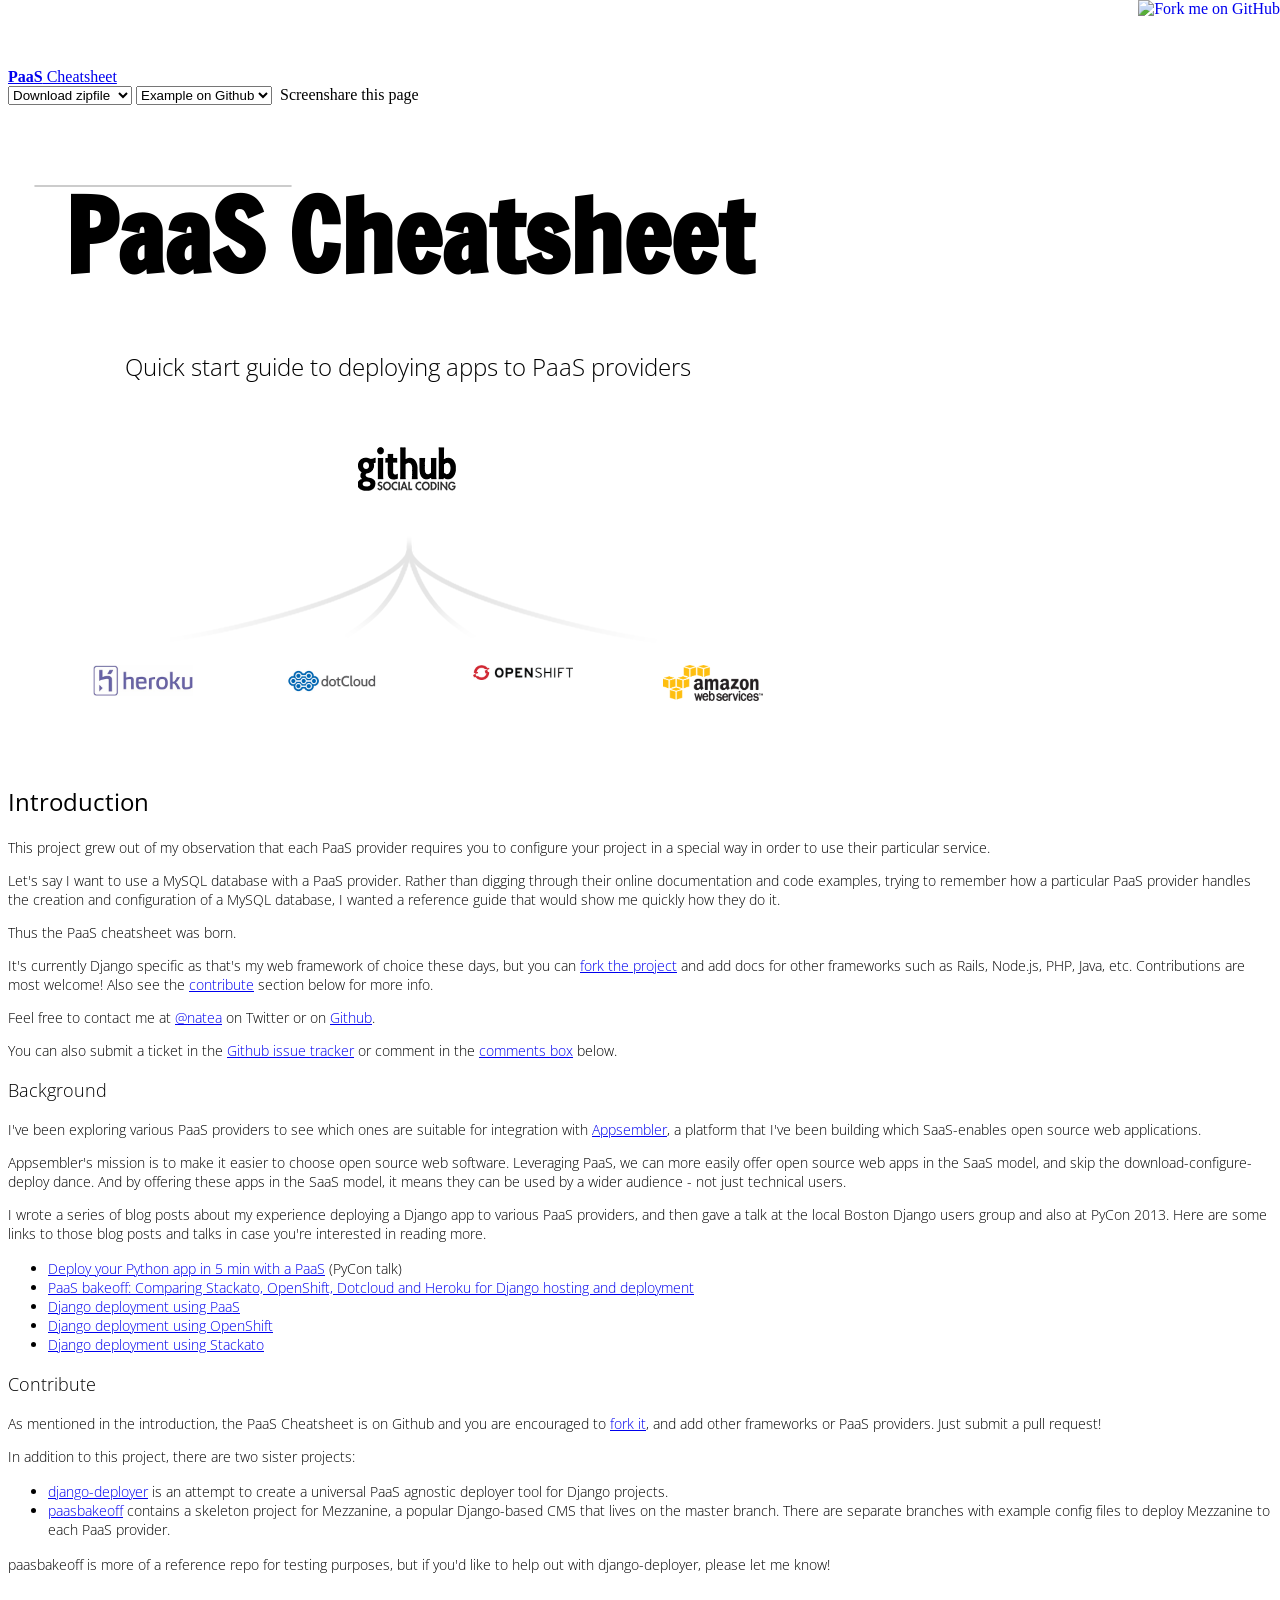
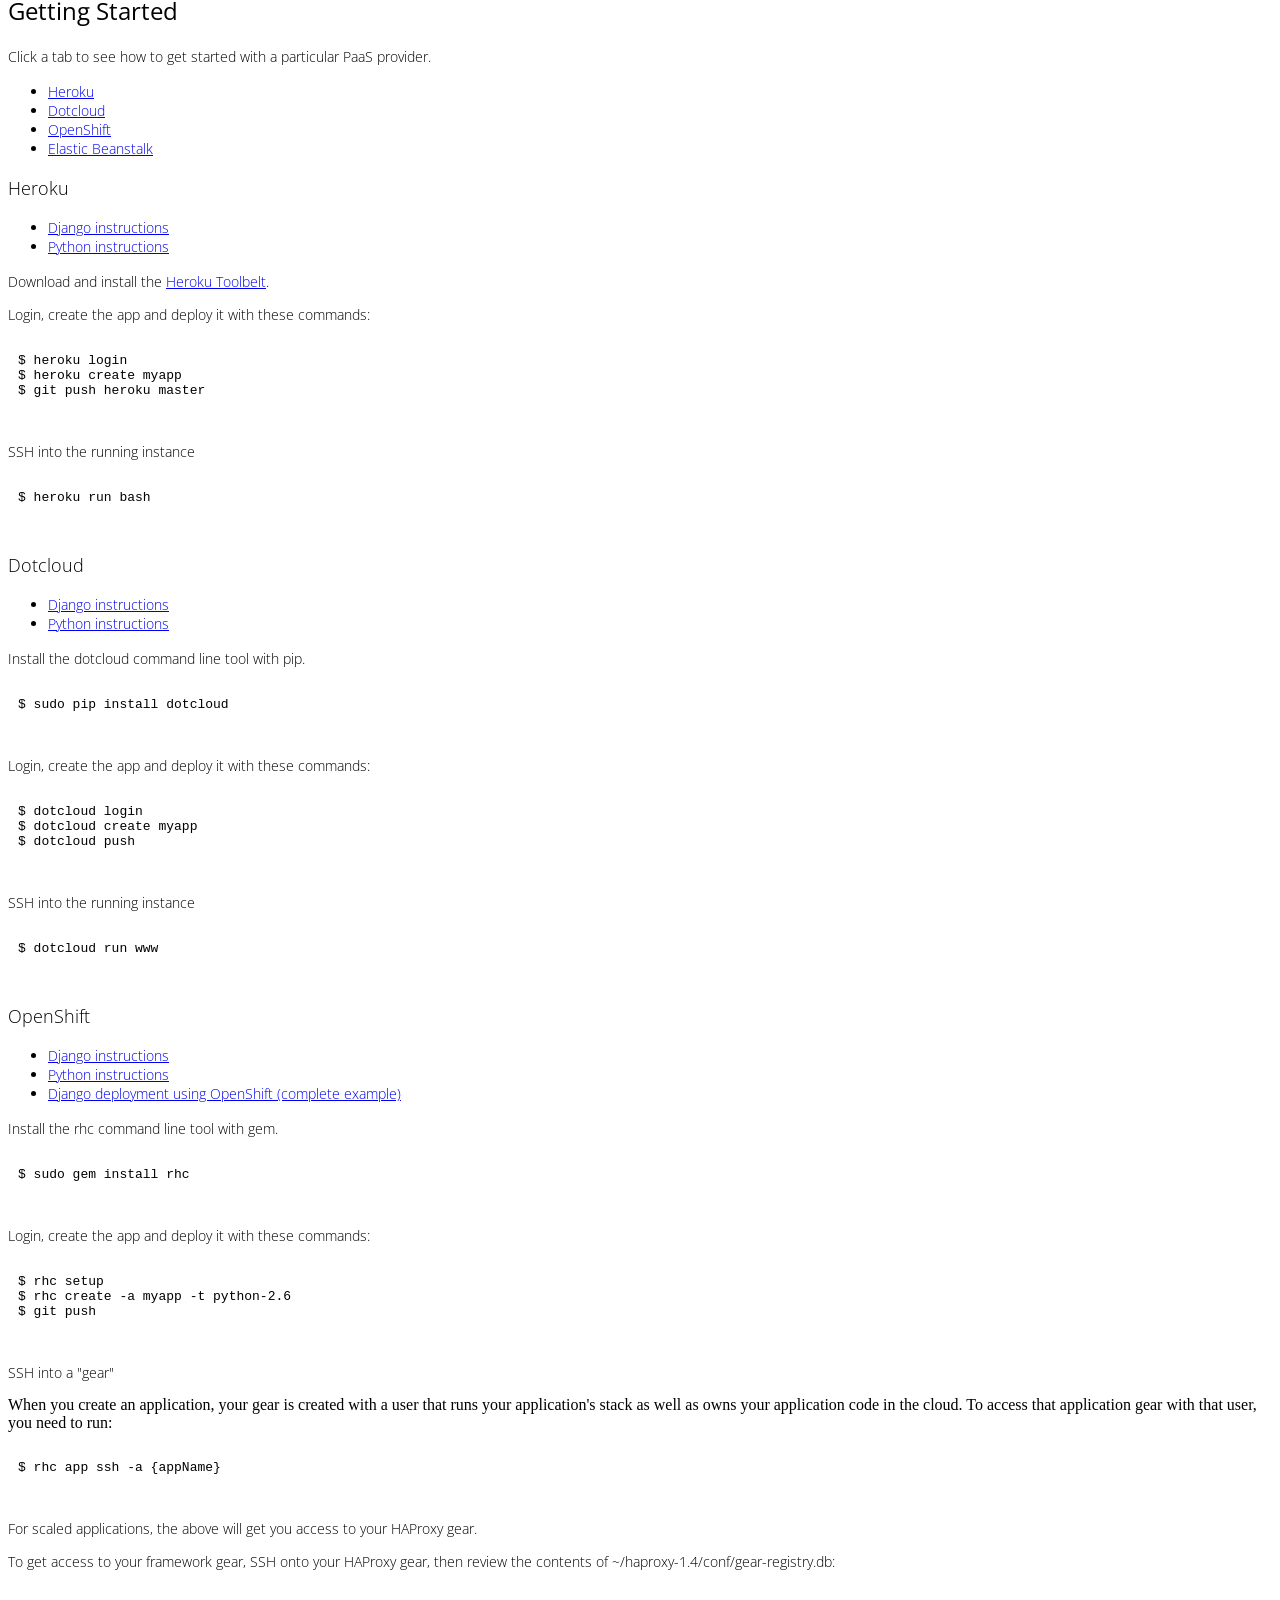
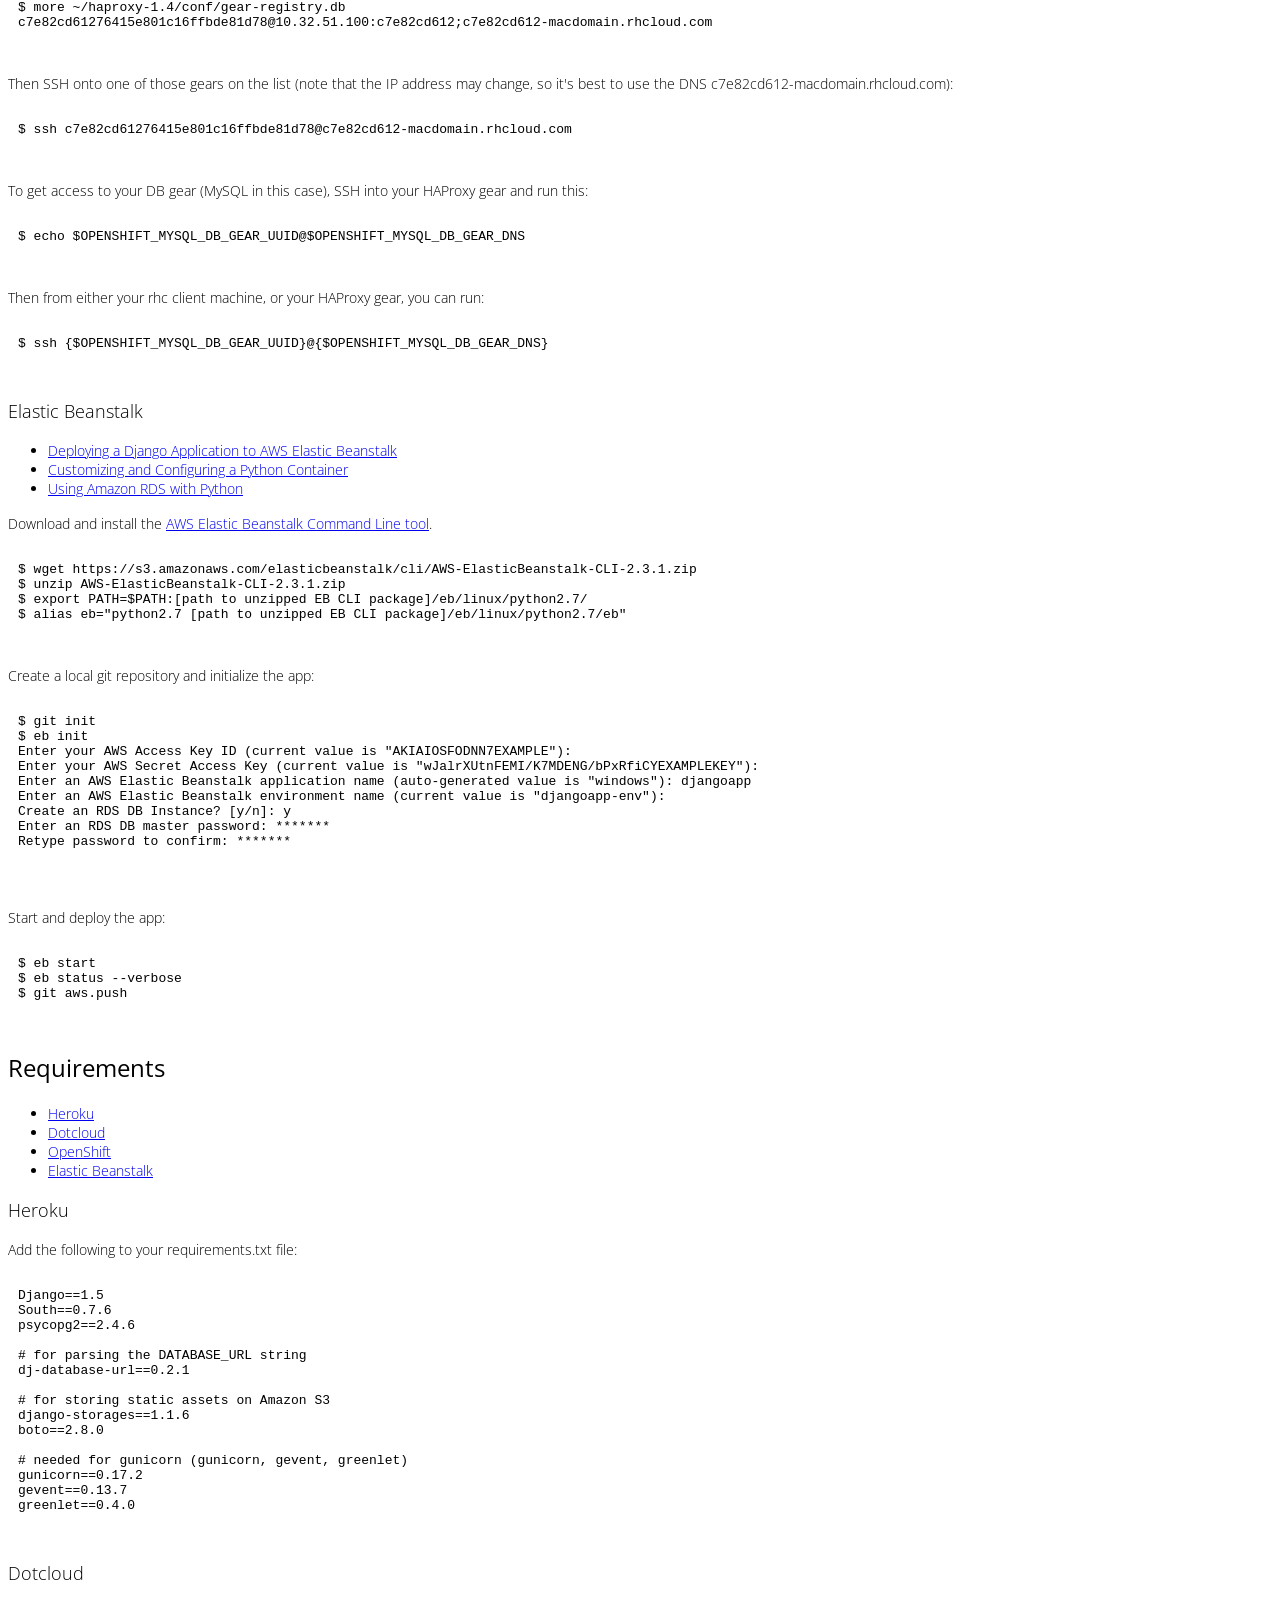
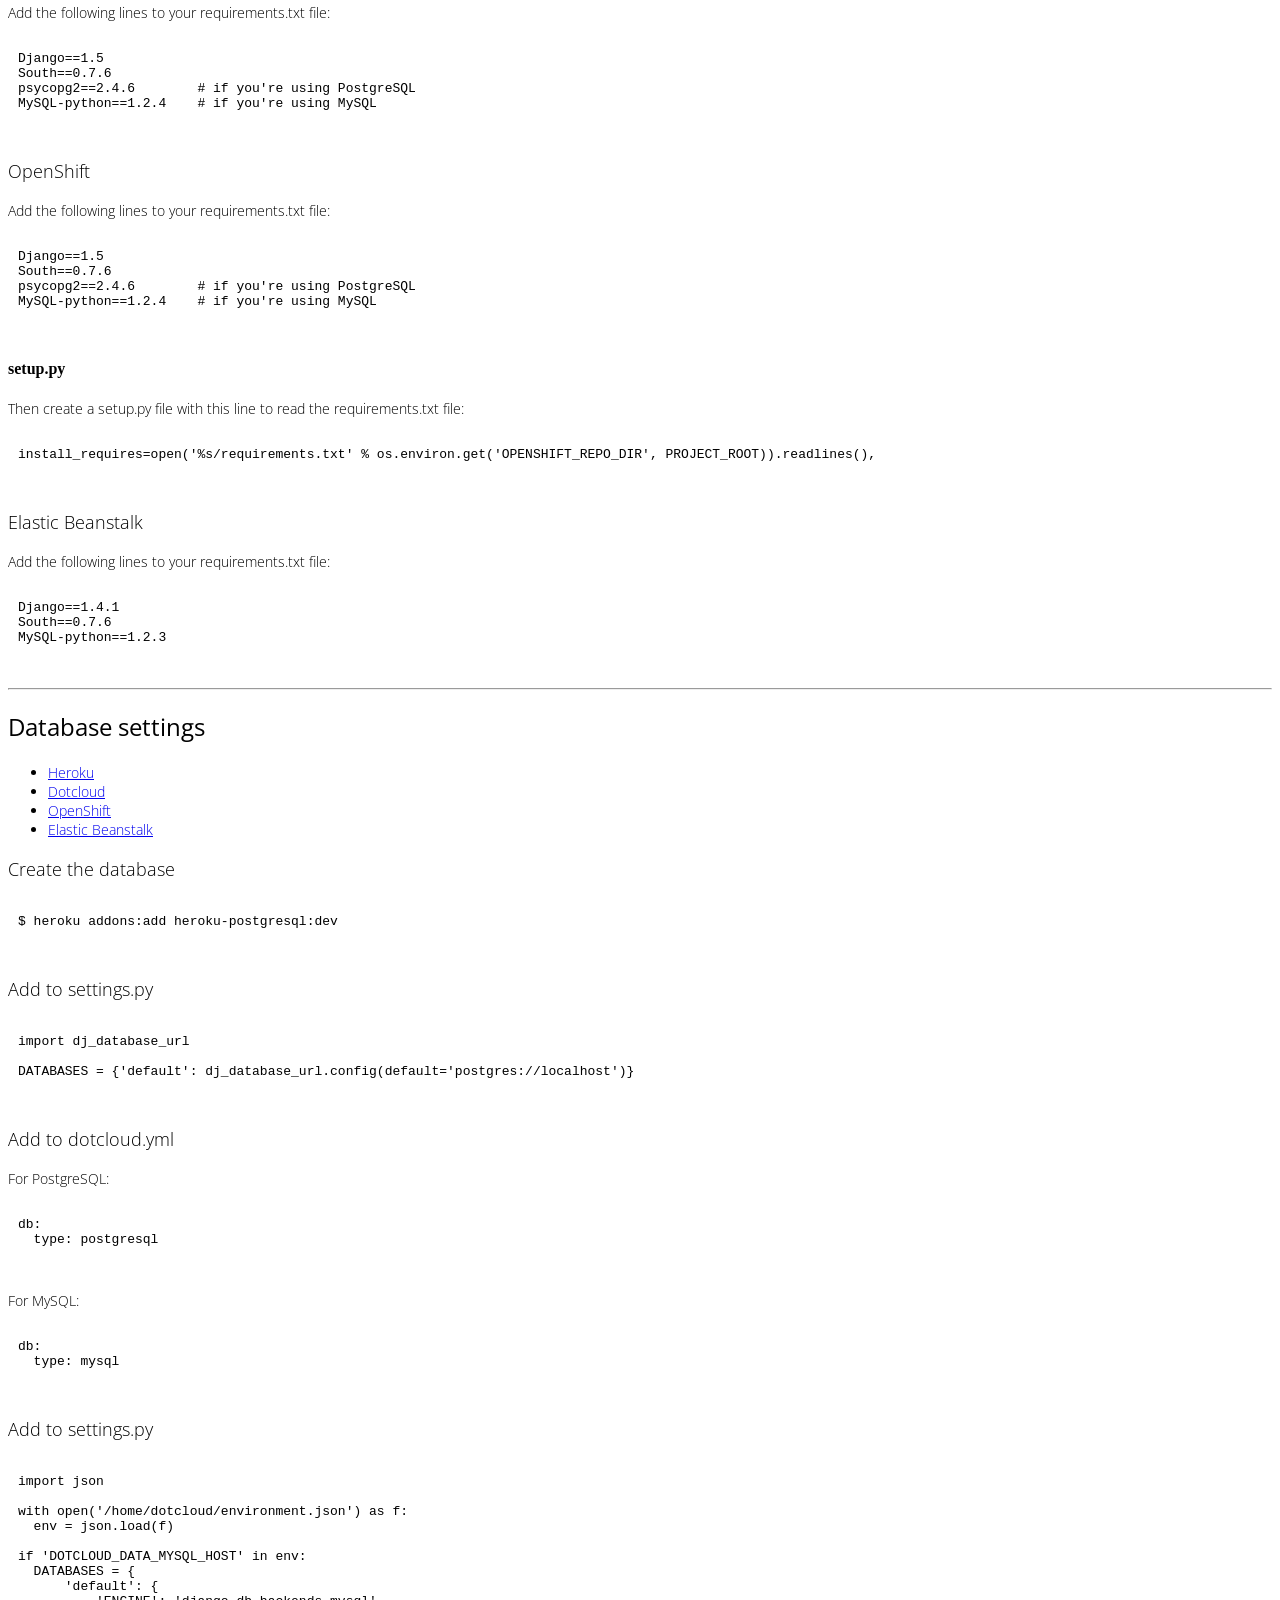
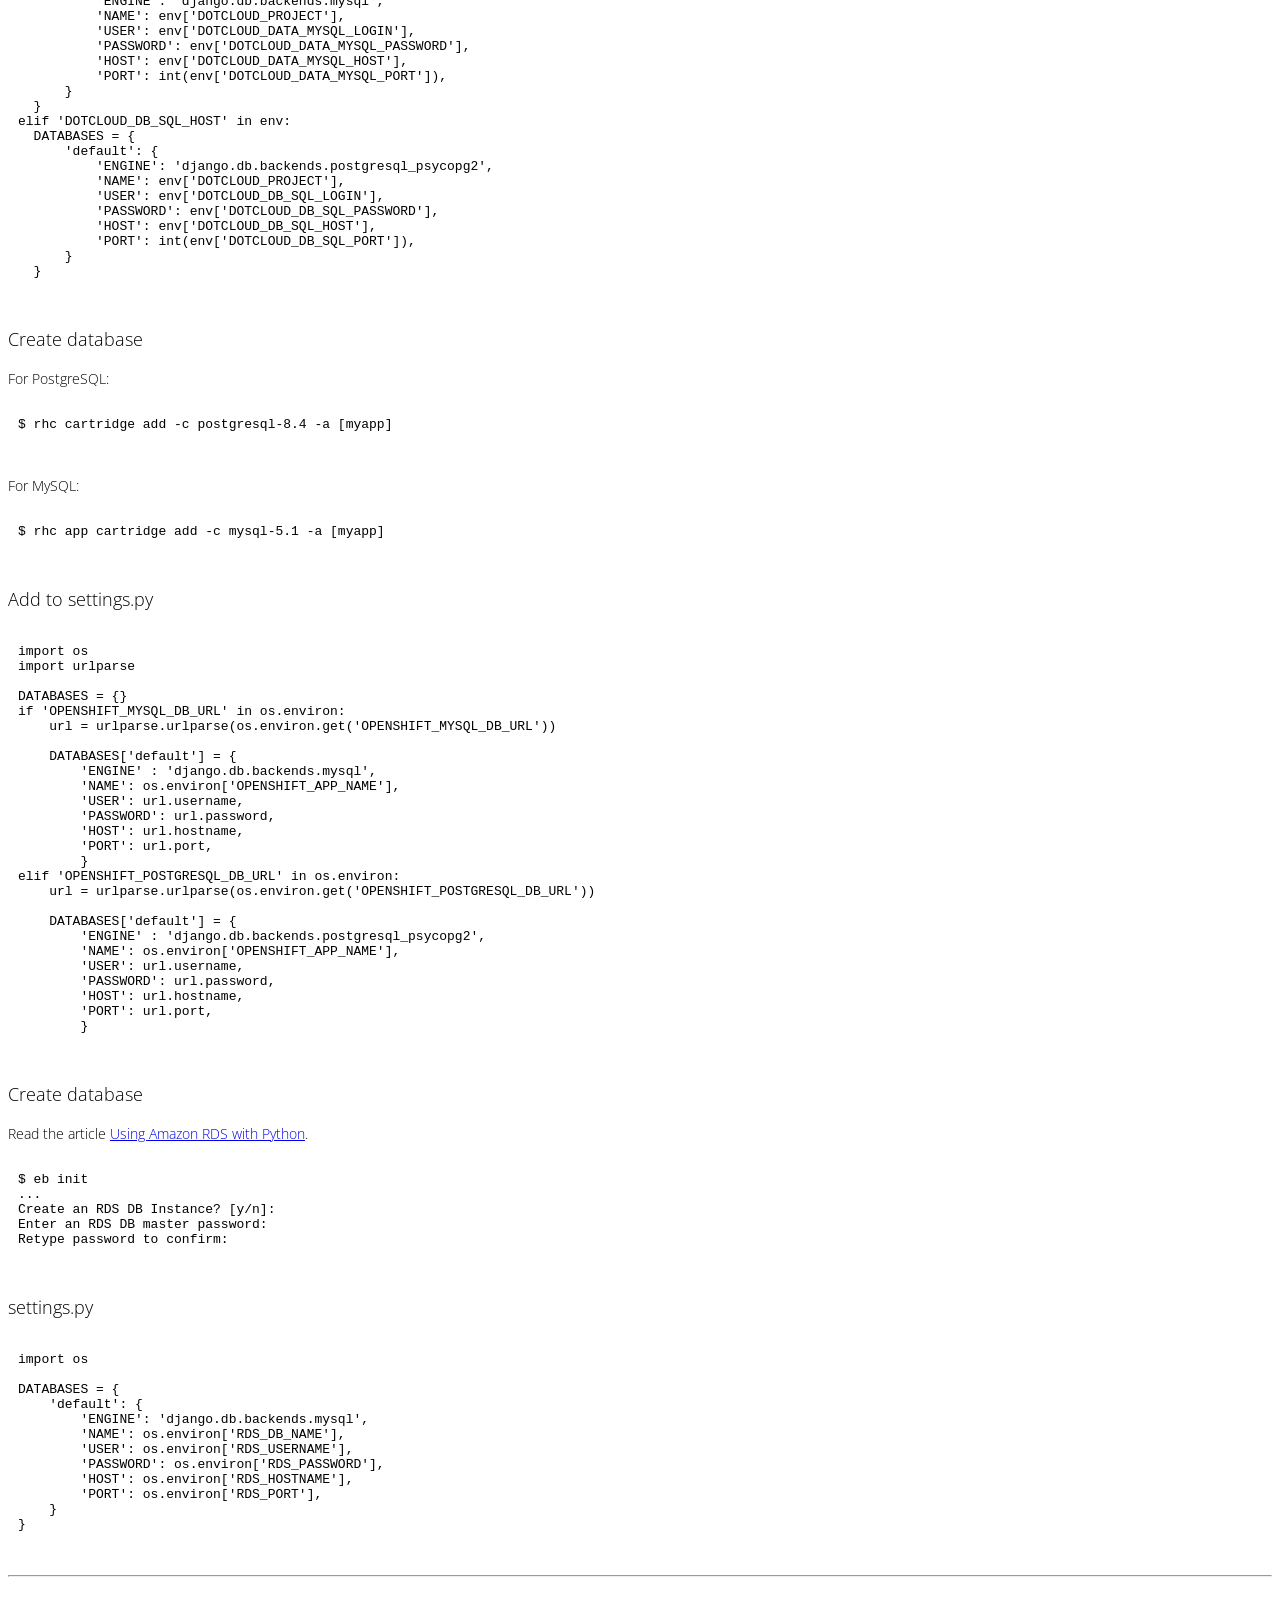
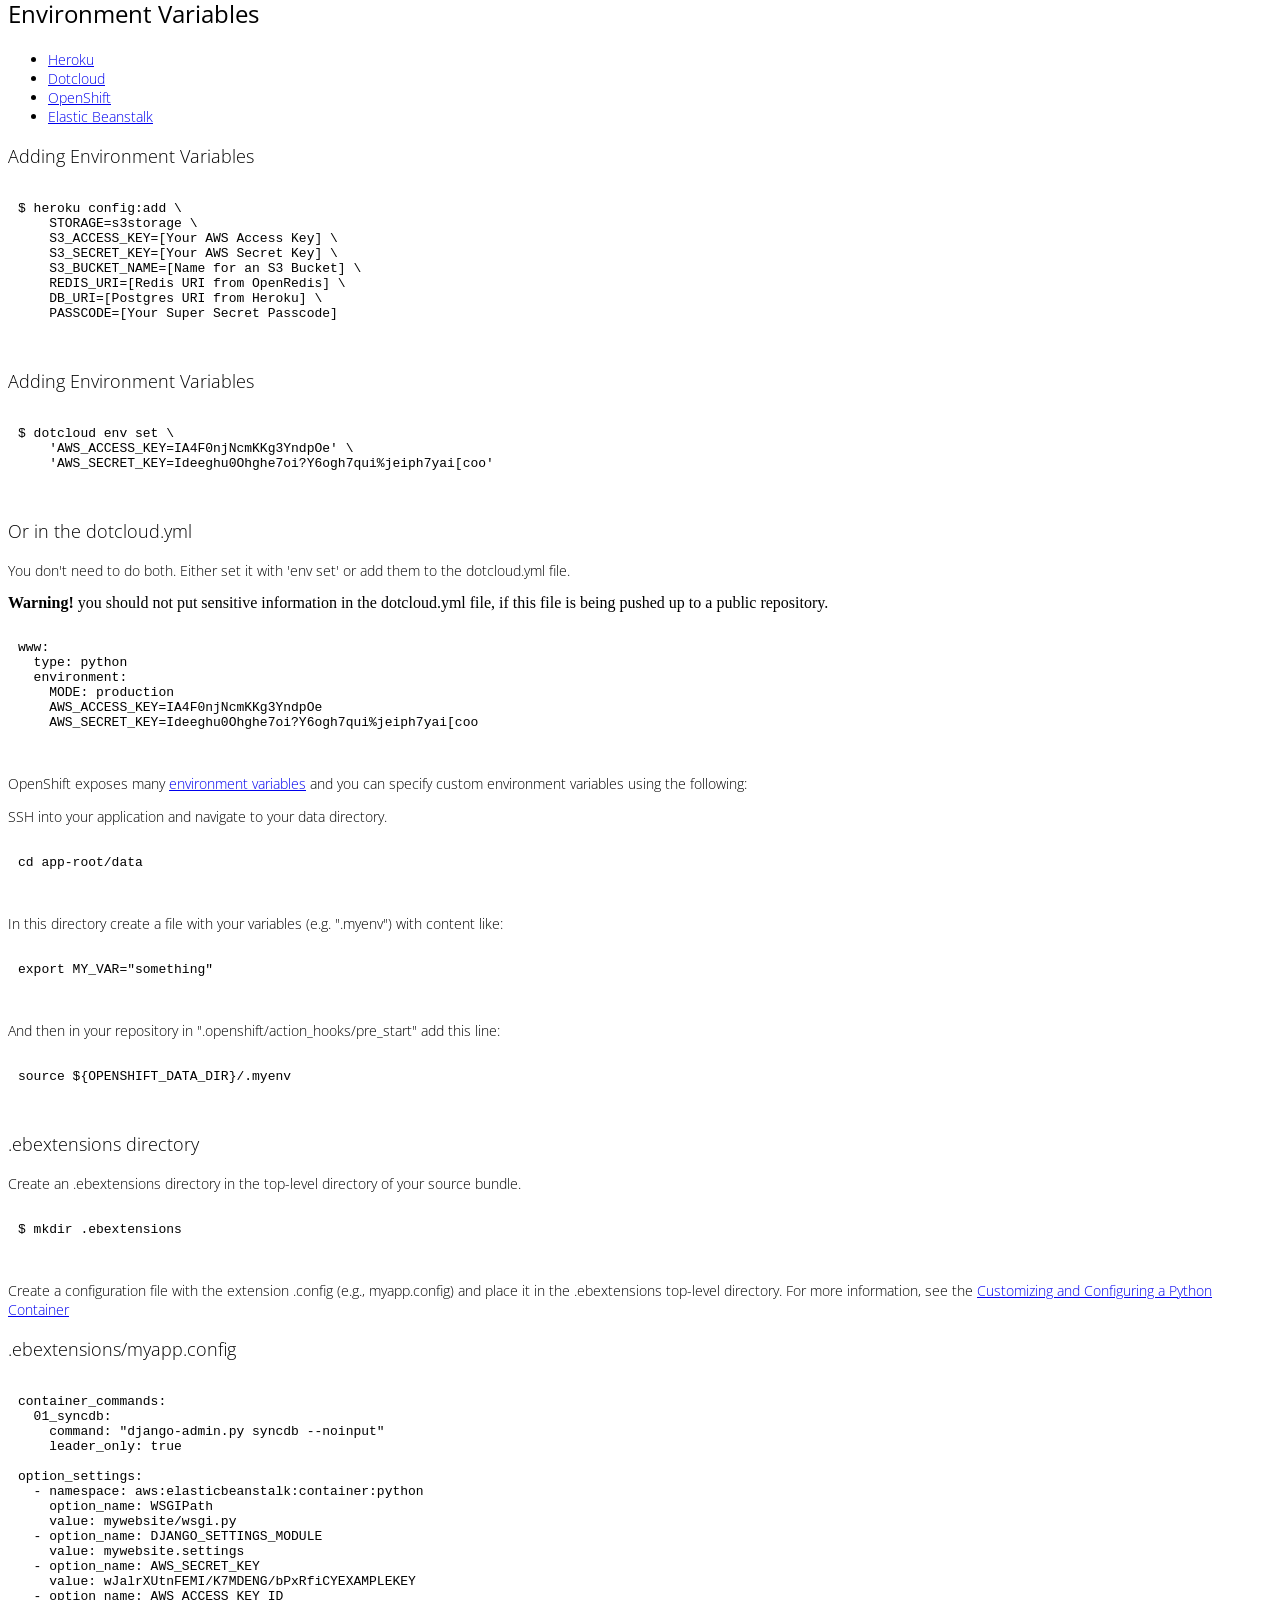
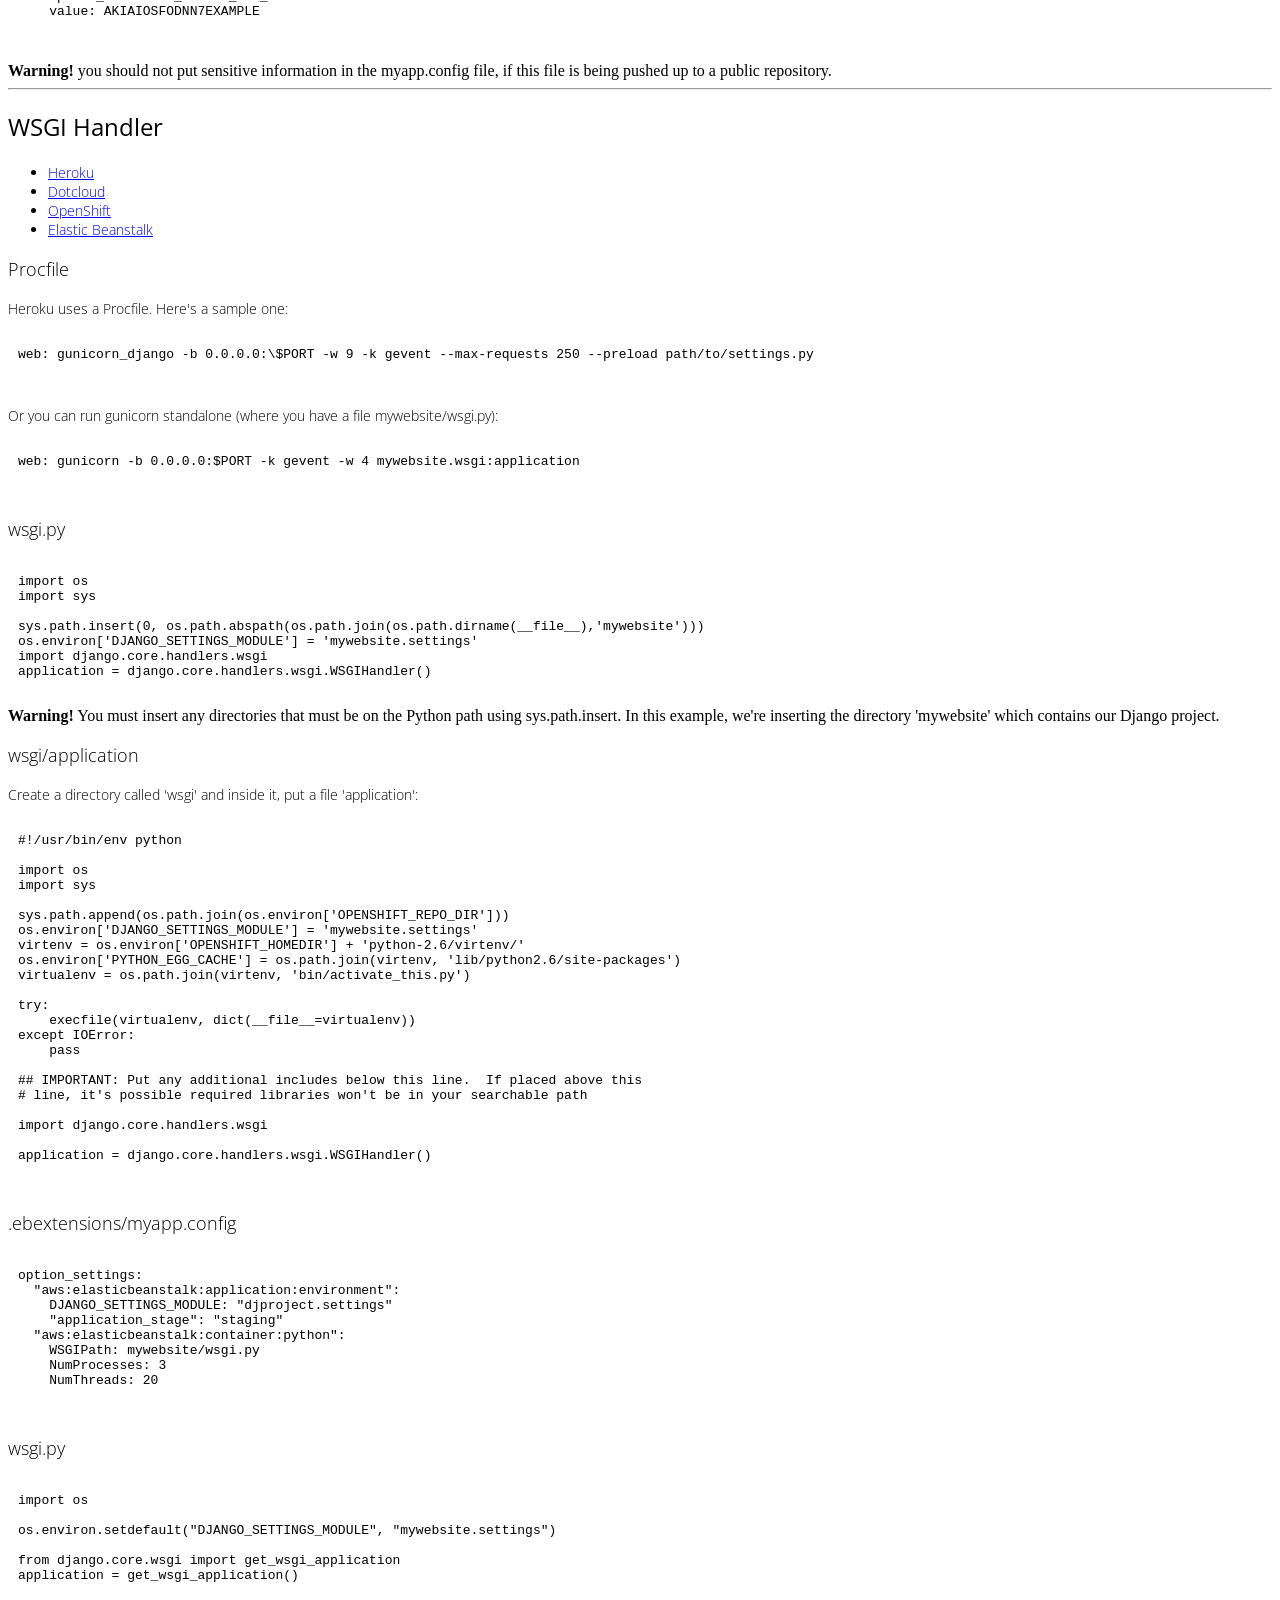
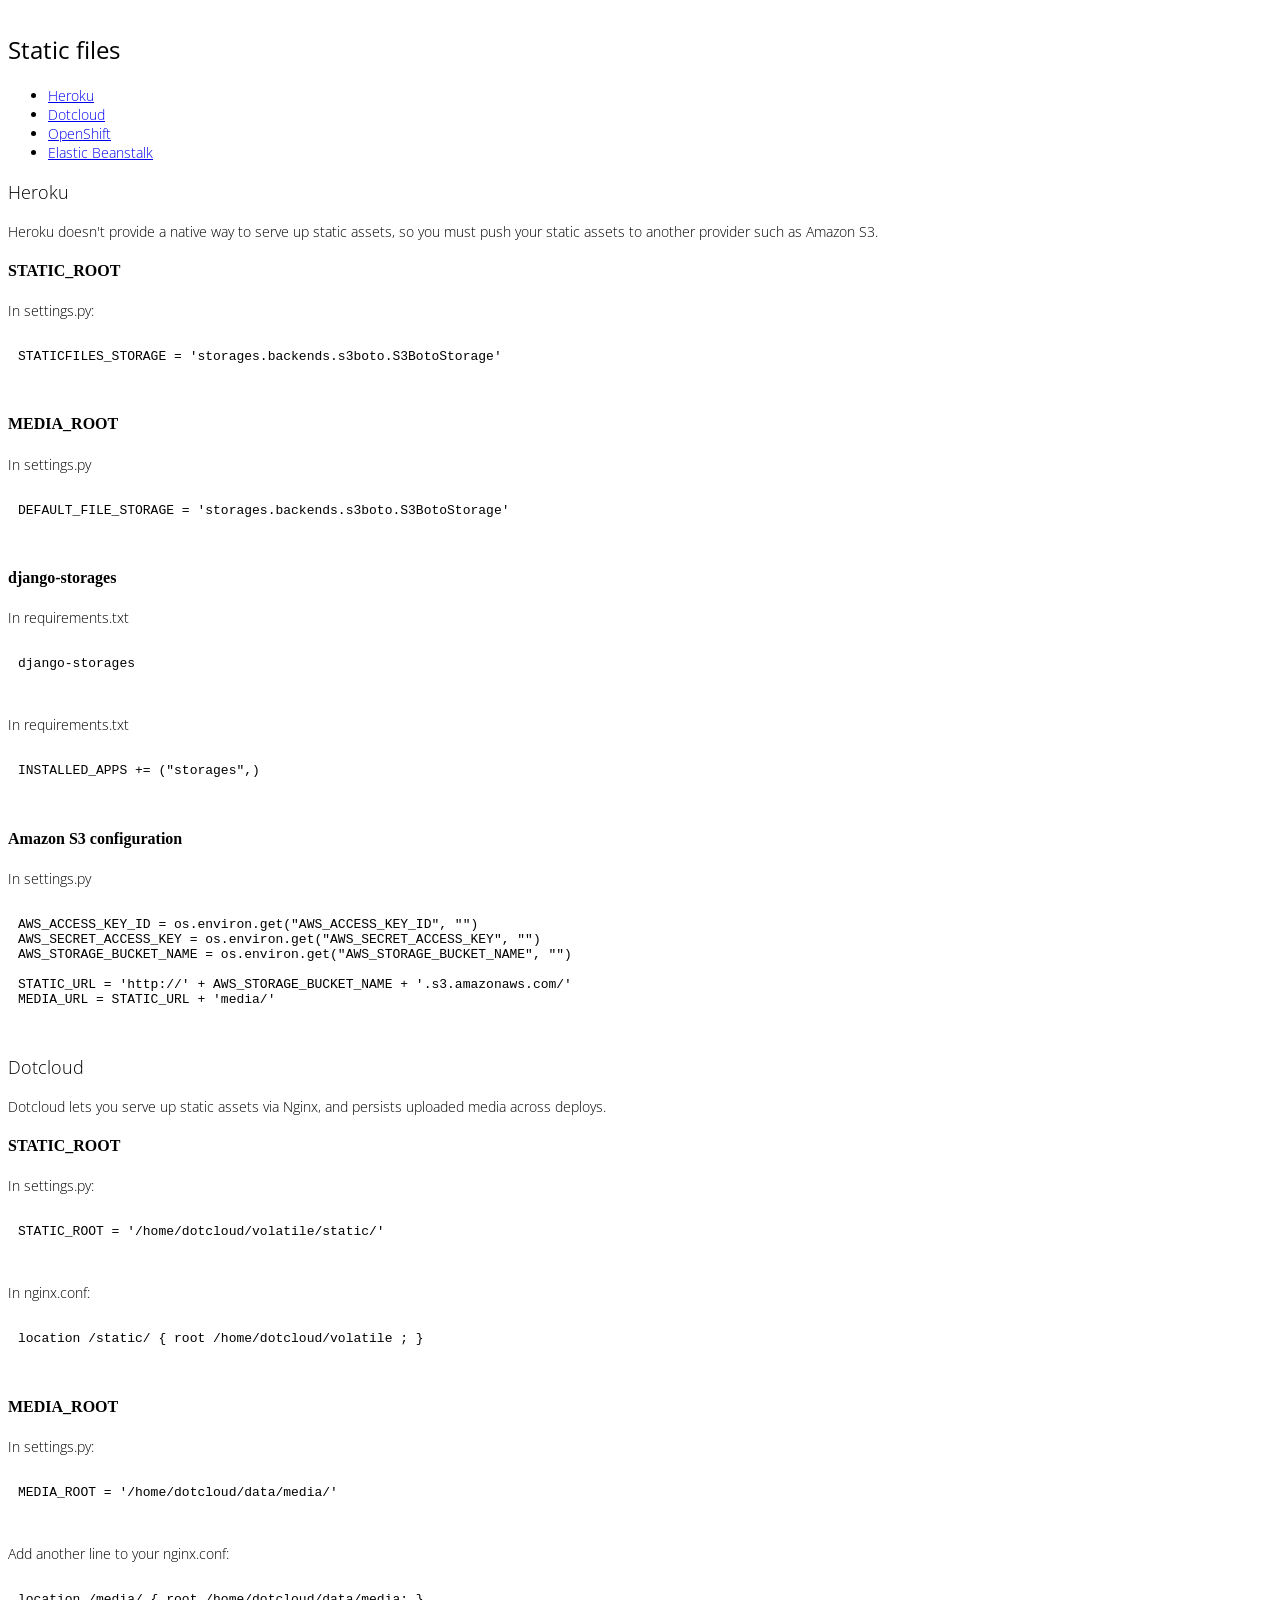
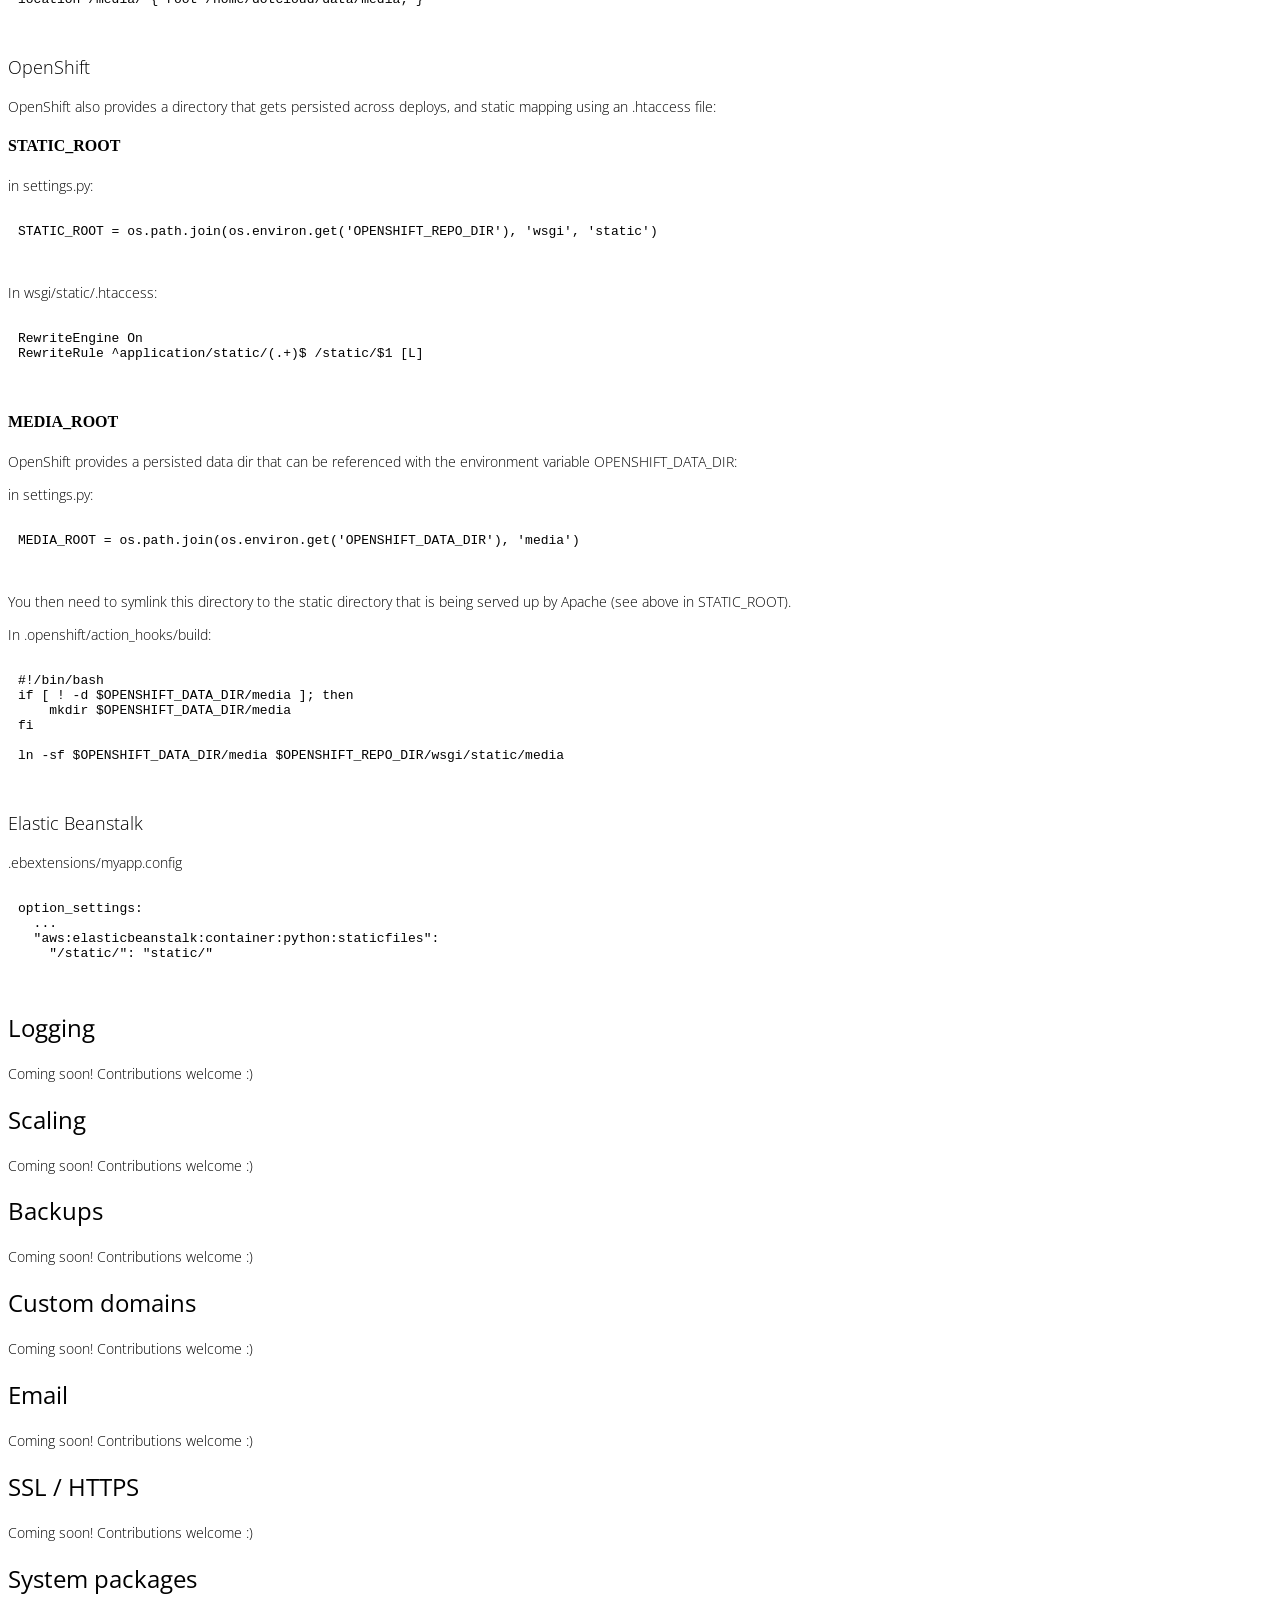
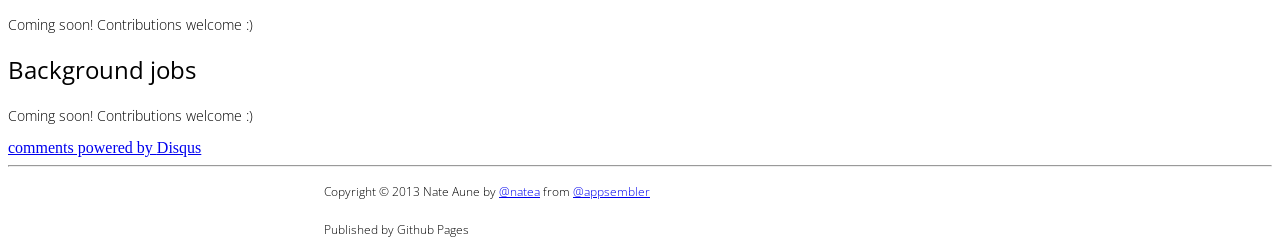
==== commit 5c1f139e: "added more info about how to provide feedback" ====
--- a/index.html
+++ b/index.html
@@ -143,6 +143,7 @@
         <p>Thus the PaaS cheatsheet was born.</p>
         <p> It's currently Django specific as that's my web framework of choice these days, but you can <a href="http://github.com/appsembler/paascheatsheet">fork the project</a> and add docs for other frameworks such as Rails, Node.js, PHP, Java, etc. Contributions are most welcome! Also see the <a href="#contribute">contribute</a> section below for more info.</p>
         <p>Feel free to contact me at <a href="http://twitter.com/natea">@natea</a> on Twitter or on <a href="http://github.com/natea">Github</a>.</p>
+        <p>You can also submit a ticket in the <a href="https://github.com/appsembler/paascheatsheet/issues">Github issue tracker</a> or comment in the <a href="#discussion">comments box</a> below.
       </section>
 
       <section id="background">
@@ -933,18 +934,6 @@
     "/static/": "static/"
         </code>
         </pre>
-        <h3>wsgi.py</h3>
-        <pre class="prettyprint">
-          <code class="language-py">
-import os
-
-os.environ.setdefault("DJANGO_SETTINGS_MODULE", "mywebsite.settings")
-
-from django.core.wsgi import get_wsgi_application
-application = get_wsgi_application()
-        </code>
-        </pre>
-
       </div>
     </div>
   </section>
@@ -966,6 +955,8 @@
 <h2>Background jobs</h2>
 <p>Coming soon! Contributions welcome :)</p>
 
+  <section class="discussion">
+
     <div id="disqus_thread"></div>
     <script type="text/javascript">
         /* * * CONFIGURATION VARIABLES: EDIT BEFORE PASTING INTO YOUR WEBPAGE * * */
@@ -981,6 +972,7 @@
     <noscript>Please enable JavaScript to view the <a href="http://disqus.com/?ref_noscript">comments powered by Disqus.</a></noscript>
     <a href="http://disqus.com" class="dsq-brlink">comments powered by <span class="logo-disqus">Disqus</span></a>
 
+  </section>
 
         </div><!--/span9-->
       </div><!--/row-->
